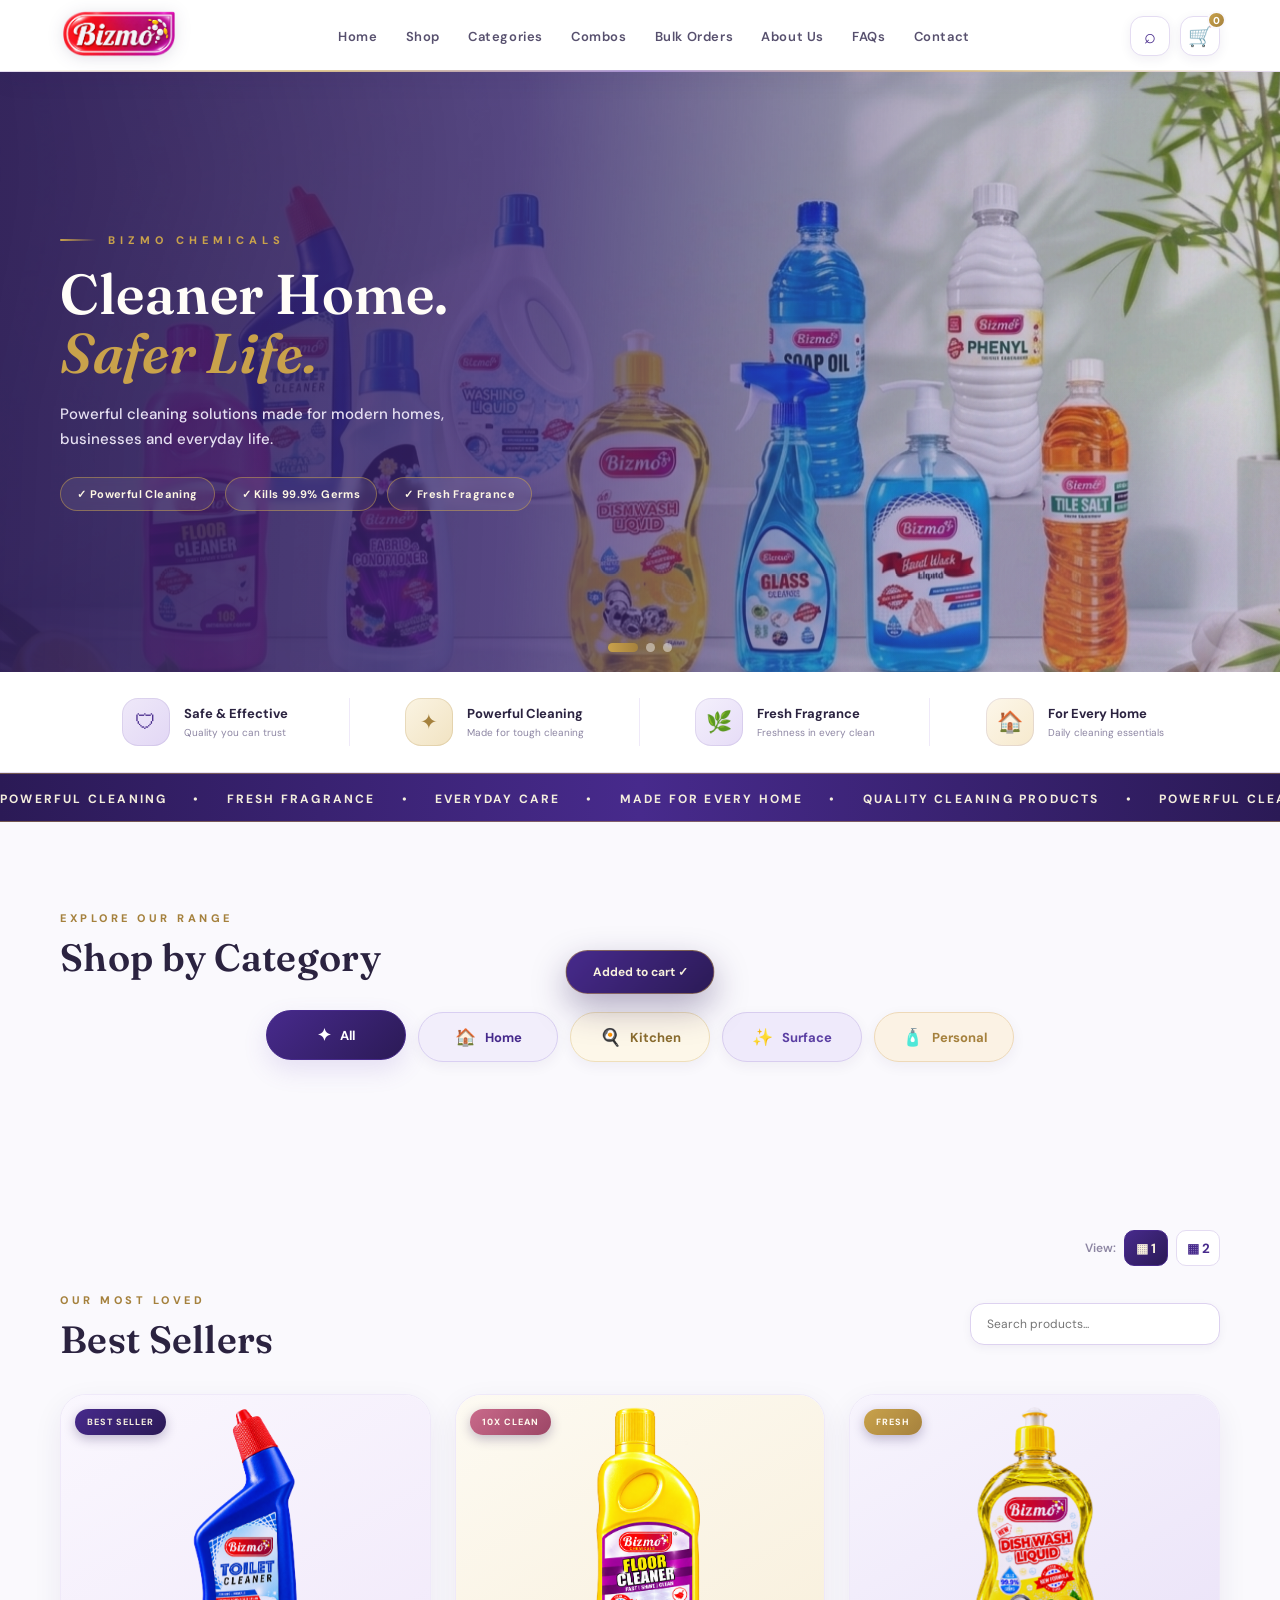
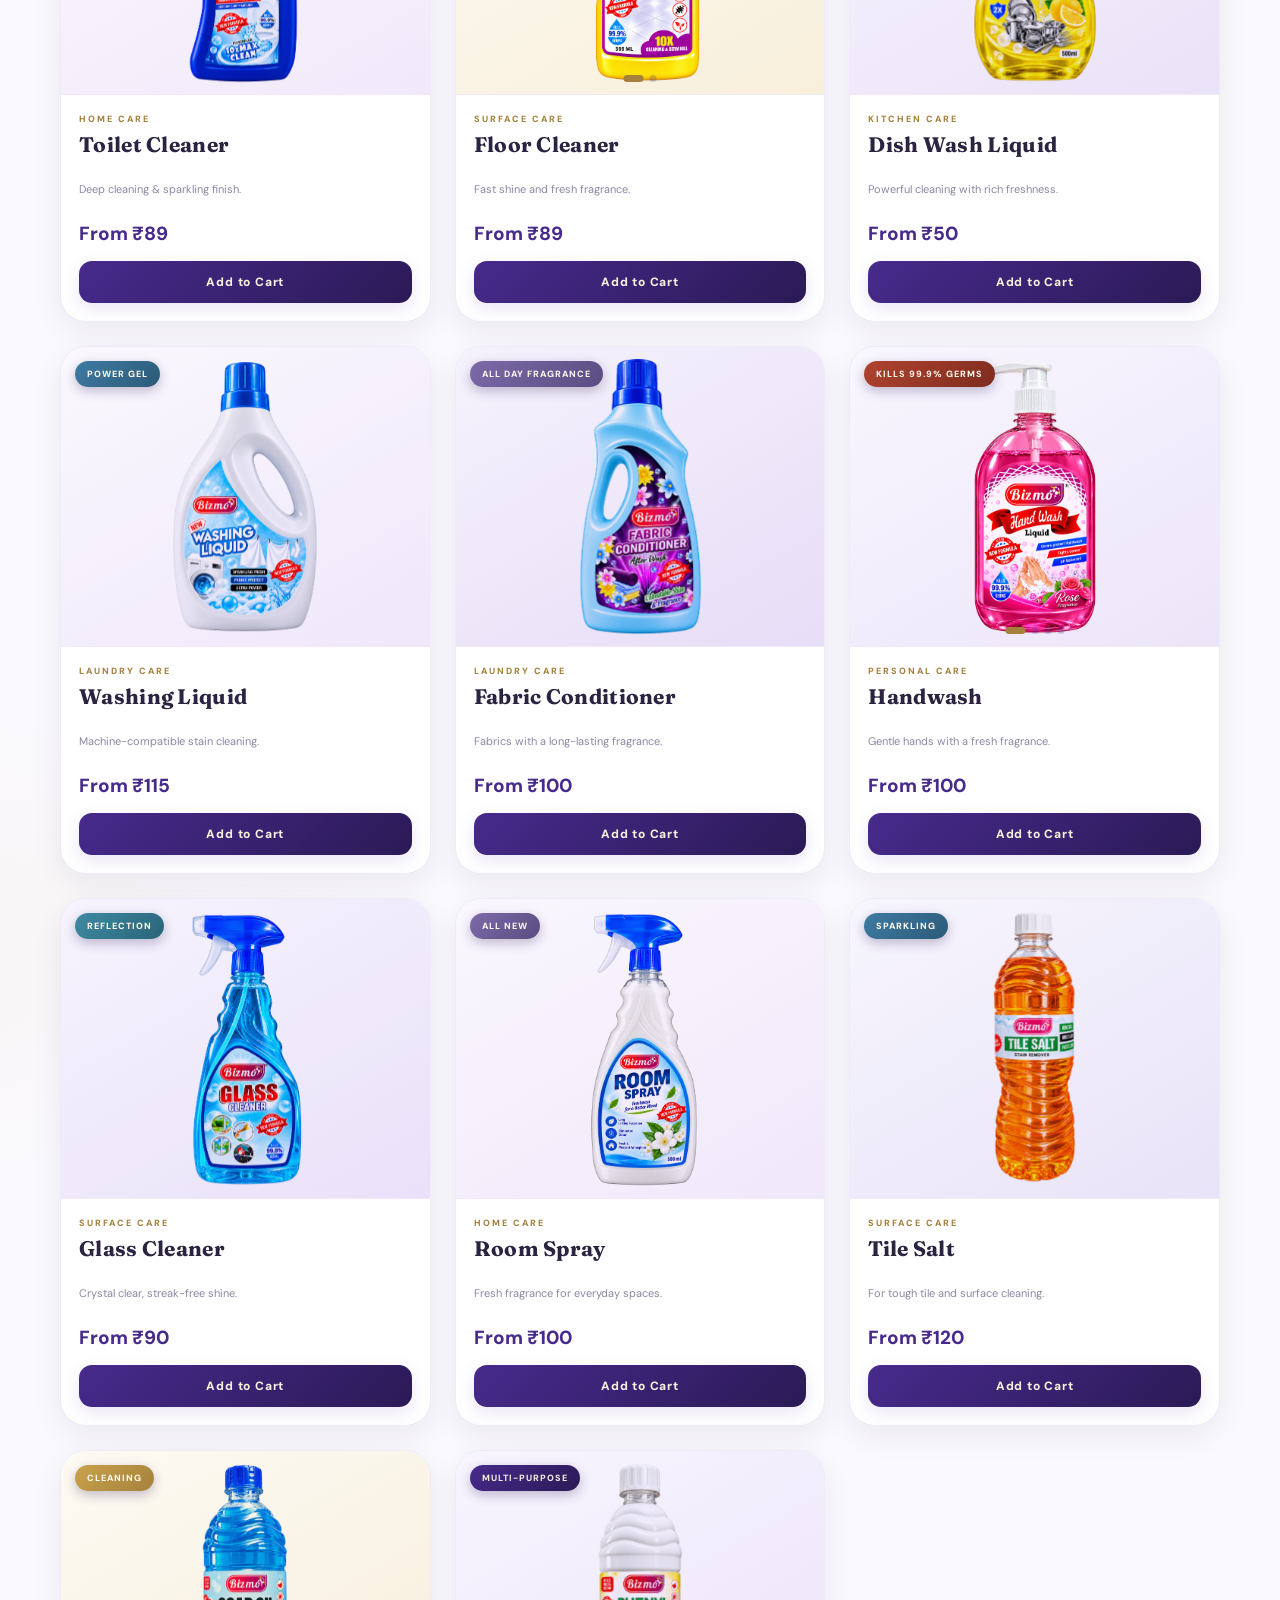
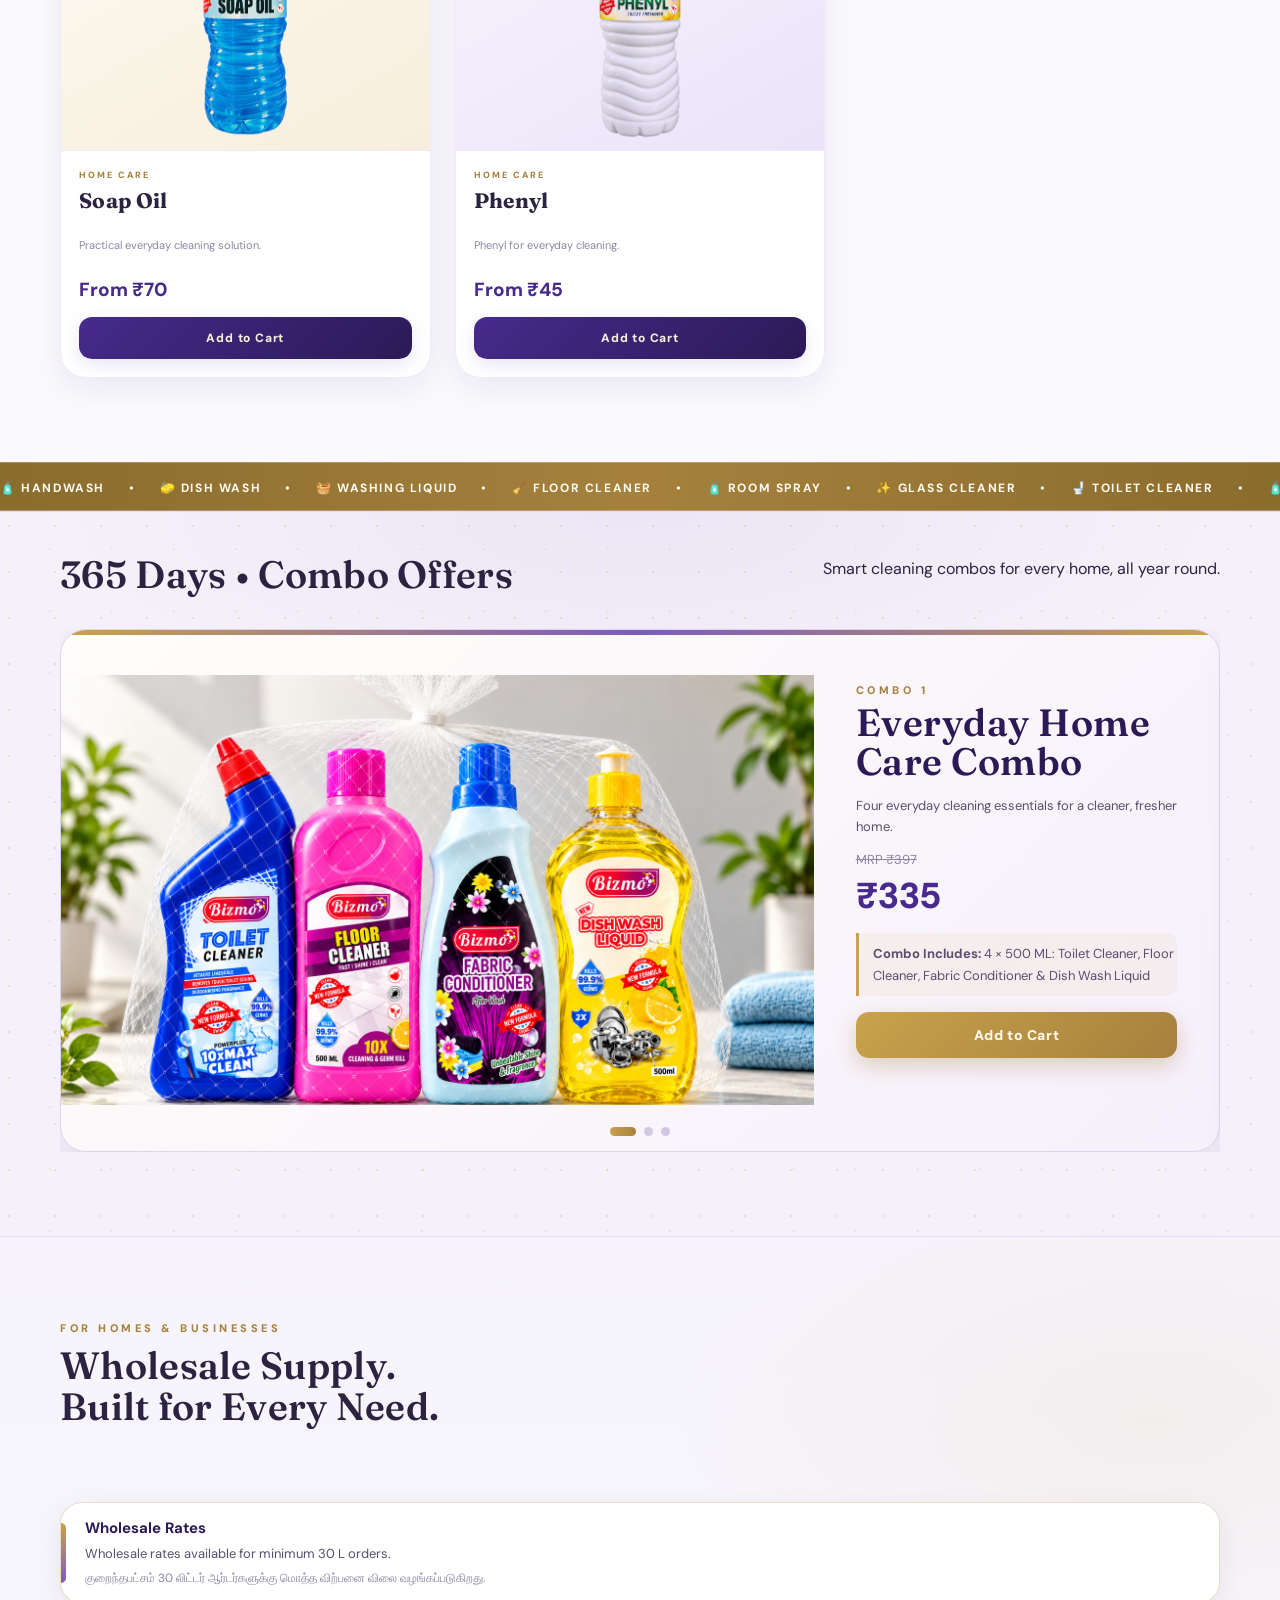
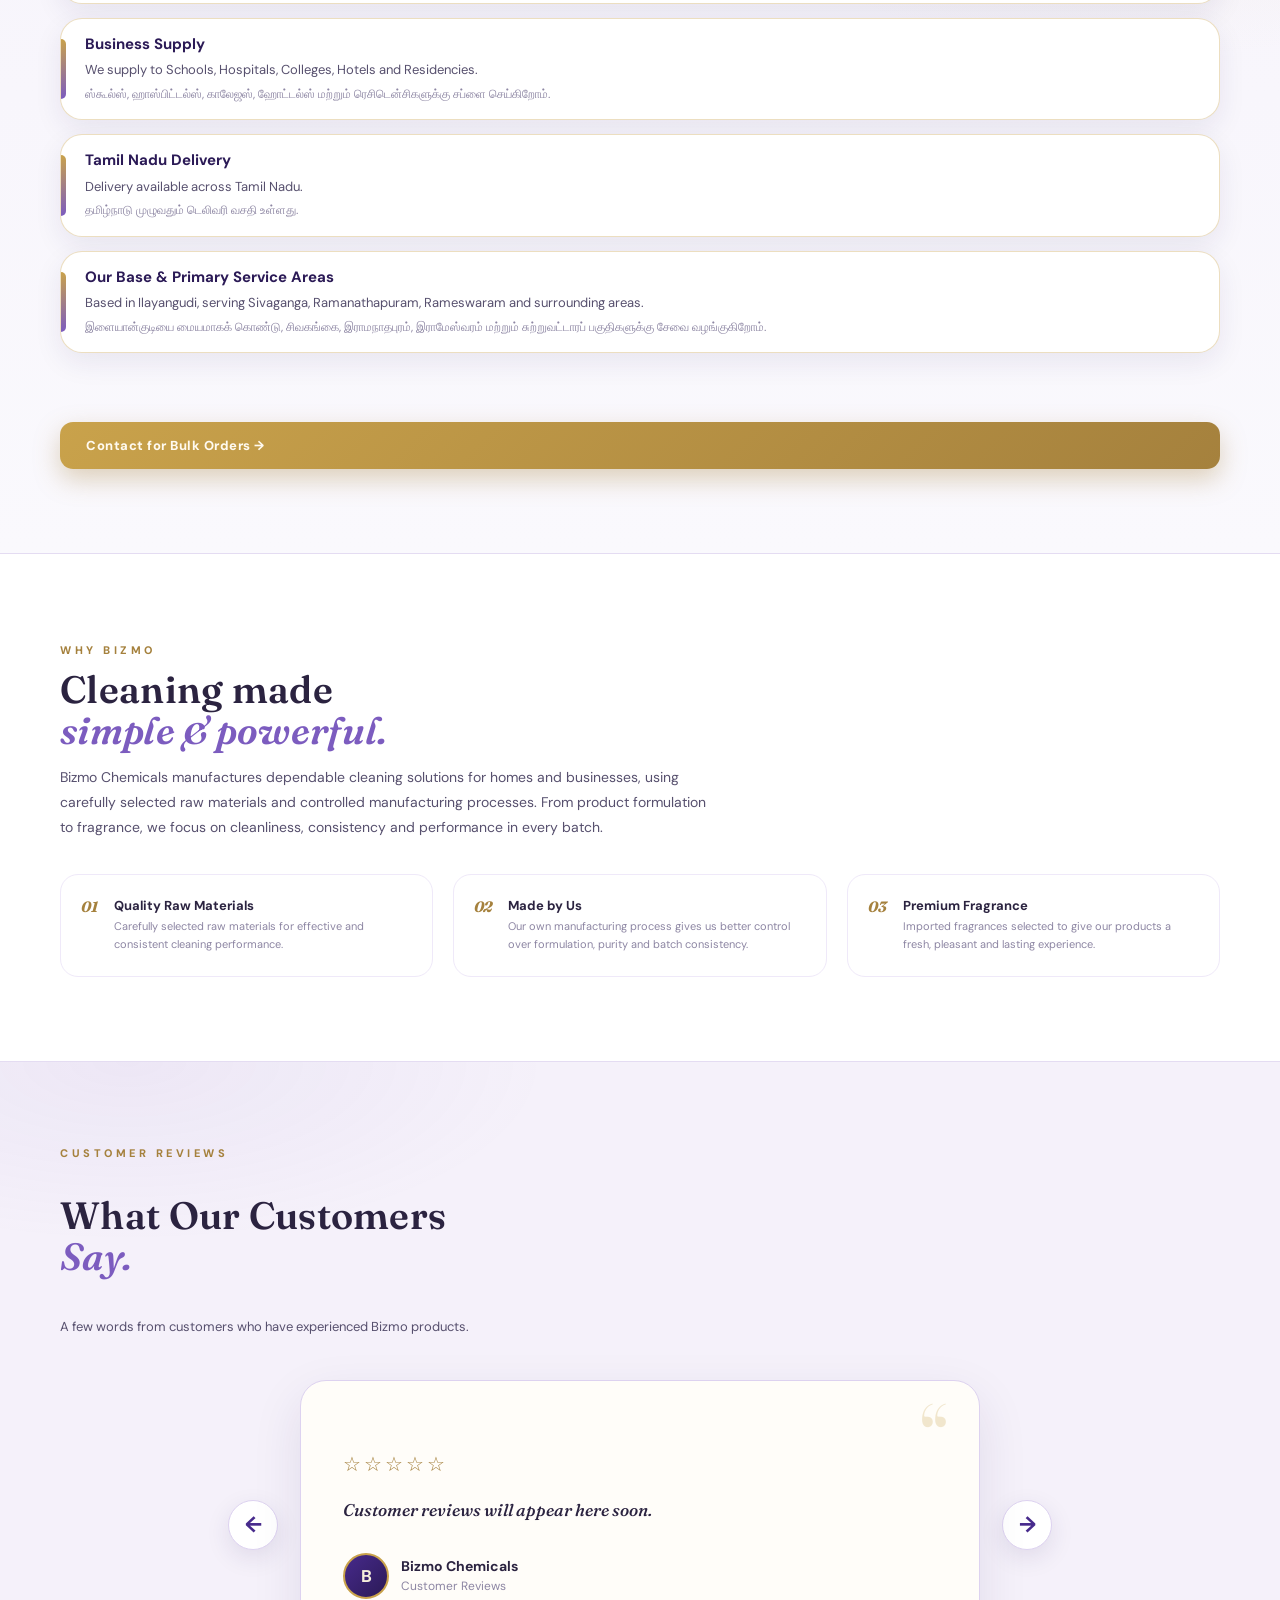
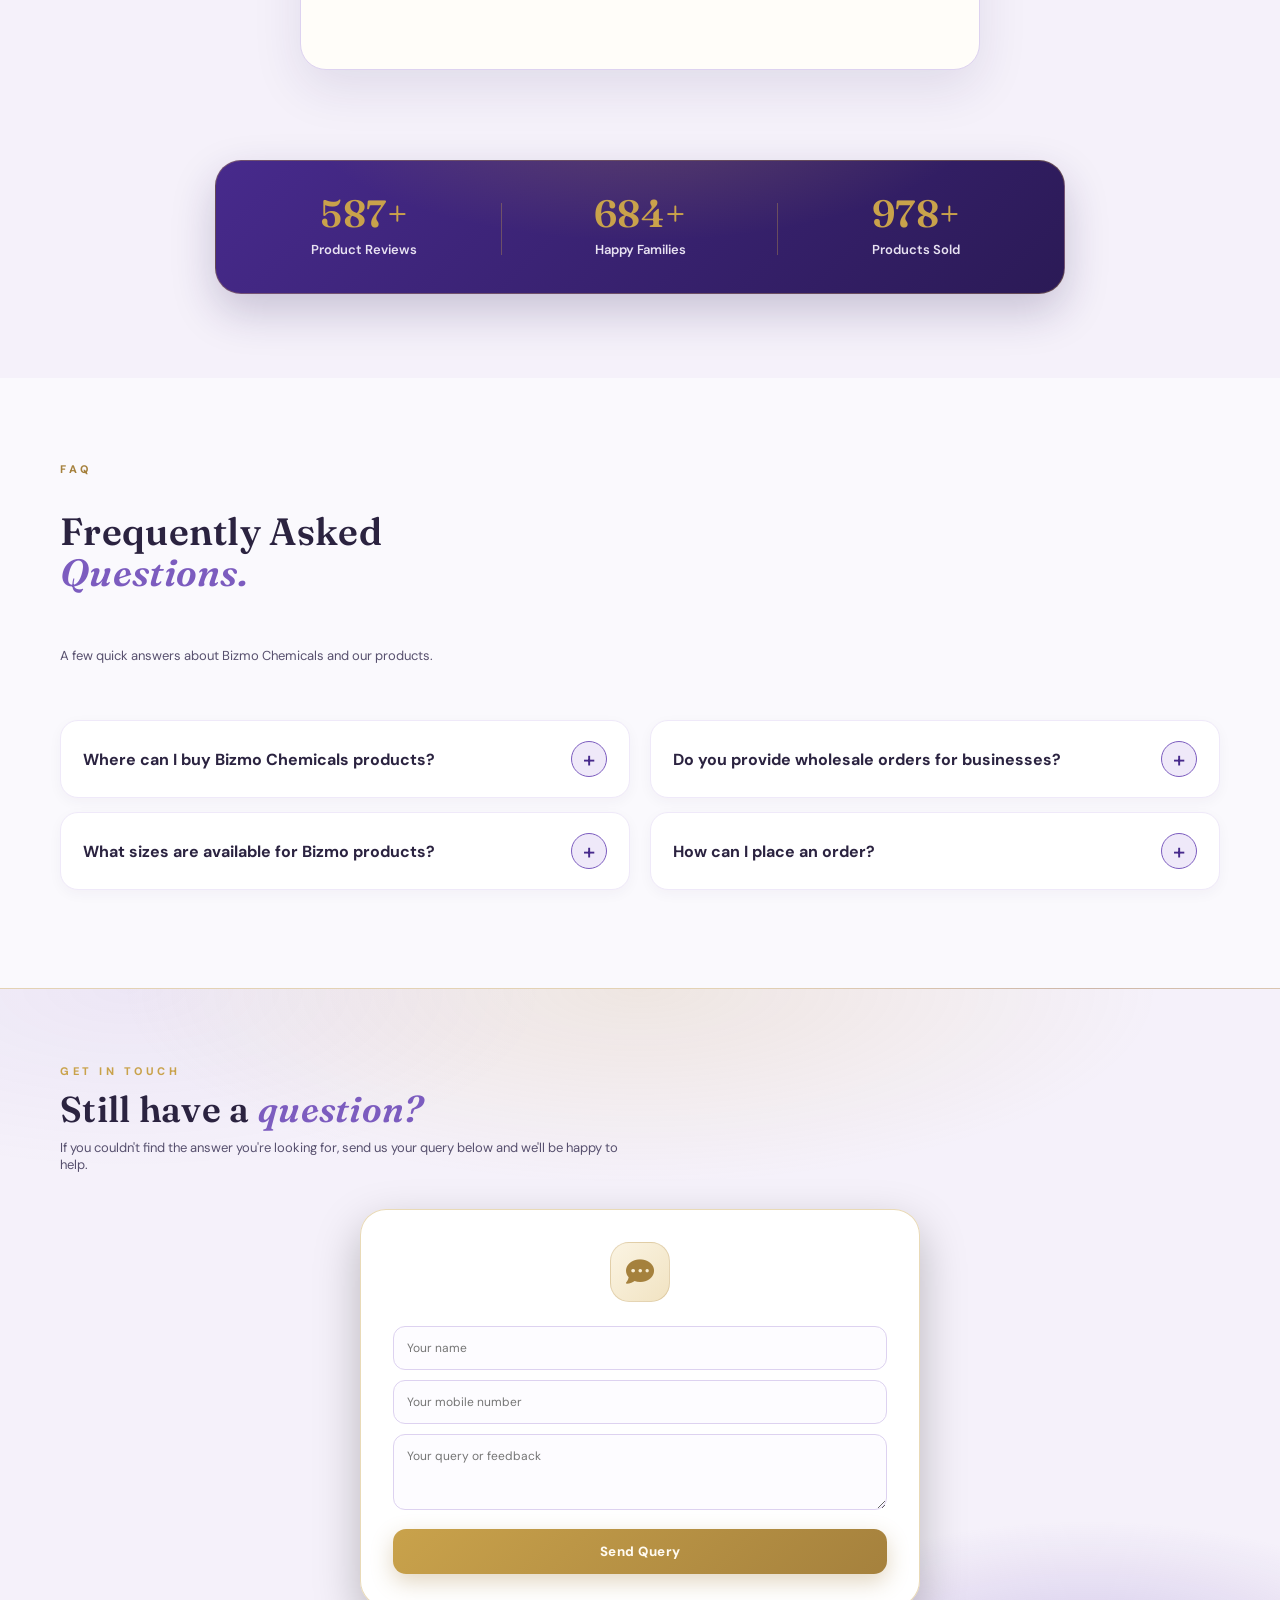
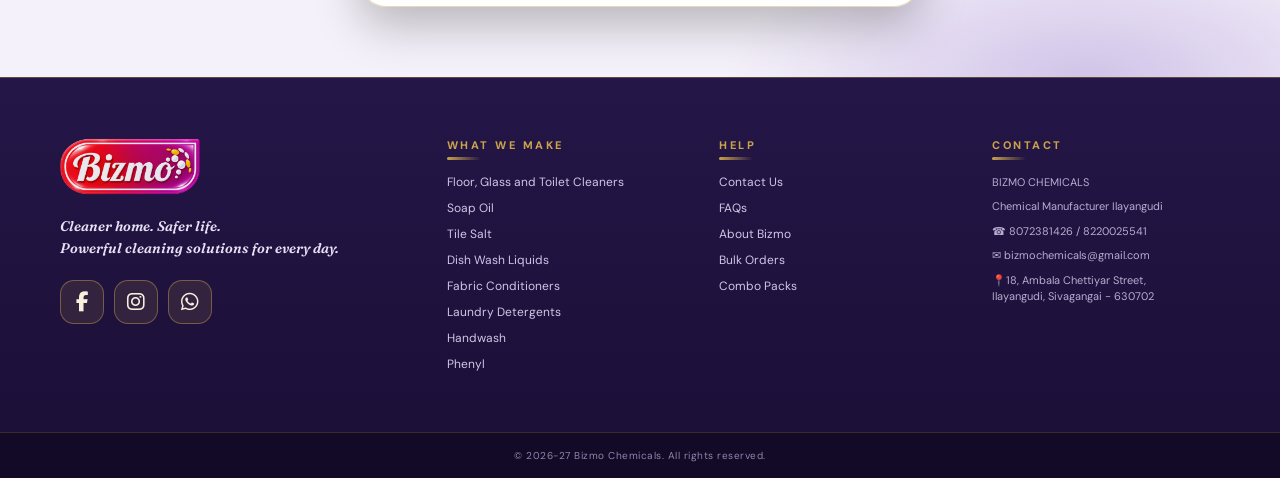
==== index.html @ 6de482f3 "Update index-layout.html" ====
<!DOCTYPE html>
<html lang="en">
  <head>
    <meta charset="UTF-8">
    <meta name="viewport" content="width=device-width, initial-scale=1.0, maximum-scale=1.0, user-scalable=no">
    <title>Bizmo Chemicals | Cleaner Home • Safer Life</title>
    <meta name="description" content="Bizmo Chemicals - powerful cleaning products for a cleaner home and safer life.">
    <link rel="preconnect" href="https://fonts.googleapis.com">
    <link rel="preconnect" href="https://fonts.gstatic.com" crossorigin>
    <link href="https://fonts.googleapis.com/css2?family=DM+Sans:wght@400;500;600;700;800&family=Fraunces:ital,opsz,wght@0,9..144,500;0,9..144,600;0,9..144,700;1,9..144,500;1,9..144,600&family=Noto+Sans+Tamil:wght@600;700;800&display=swap" rel="stylesheet">
    <link rel="stylesheet" href="https://cdnjs.cloudflare.com/ajax/libs/font-awesome/6.5.2/css/all.min.css">
    <link rel="stylesheet" href="style.css?v=10">
  </head>

  <body>

    <header class="header">
      <div class="container nav">

        <a class="logo-link" href="#home">
          <img src="assets/logo.png" alt="Bizmo Chemicals">
        </a>

        <nav id="navMenu">
          <a href="#home">Home</a>
          <a href="#shop">Shop</a>
          <a href="#categories">Categories</a>
          <a href="#combos">Combos</a>
          <a href="#bulk">Bulk Orders</a>
          <a href="#about">About Us</a>
          <a href="#faq">FAQs</a>
          <a href="#contact">Contact</a>
        </nav>

        <div class="nav-actions">
          <button type="button" title="Search" onclick="focusSearch()">⌕</button>

          <button type="button" title="Cart" onclick="openCart()">
            🛒 <b id="cartCount">0</b>
          </button>

          <button
            class="mobile-menu"
            type="button"
            onclick="toggleMenu()"
            aria-label="Open menu"
          >
            ☰
          </button>
        </div>

      </div>
    </header>

    <main id="home">

      <!-- HERO -->
      <section class="hero" id="heroBanner">

        <div class="hero-slides">

          <div class="hero-slide active">
            <img
              src="assets/hero.jpg"
              alt="Bizmo Chemicals Cleaning Products"
            >
          </div>

          <div class="hero-slide">
            <img
              src="assets/hero1.jpg"
              alt="Bizmo Chemicals Products"
            >
          </div>

          <div class="hero-slide">
            <img
              src="assets/hero2.jpg"
              alt="Bizmo Chemicals Cleaning Range"
            >
          </div>

        </div>

        <div class="hero-overlay"></div>

        <div class="container hero-content">

          <div class="hero-copy">

            <div class="eyebrow">BIZMO CHEMICALS</div>

            <h1>
              Cleaner Home. <br>
              <span>Safer Life.</span>
            </h1>

            <p>
              Powerful cleaning solutions made for modern homes,
              businesses and everyday life.
            </p>

            <div class="hero-points">
              <span>✓ Powerful Cleaning</span>
              <span>✓ Kills 99.9% Germs</span>
              <span>✓ Fresh Fragrance</span>
            </div>

          </div>

        </div>

        <div class="hero-dots">
          <button
            type="button"
            class="hero-dot active"
            onclick="goToHeroSlide(0)"
          ></button>

          <button
            type="button"
            class="hero-dot"
            onclick="goToHeroSlide(1)"
          ></button>

          <button
            type="button"
            class="hero-dot"
            onclick="goToHeroSlide(2)"
          ></button>
        </div>

      </section>

      <!-- TRUST STRIP -->
      <section class="trust-strip">

        <div class="container trust-grid">

          <div>
            <span class="trust-icon">🛡</span>
            <div>
              <strong>Safe & Effective</strong>
              <small>Quality you can trust</small>
            </div>
          </div>

          <div>
            <span class="trust-icon">✦</span>
            <div>
              <strong>Powerful Cleaning</strong>
              <small>Made for tough cleaning</small>
            </div>
          </div>

          <div>
            <span class="trust-icon">🌿</span>
            <div>
              <strong>Fresh Fragrance</strong>
              <small>Freshness in every clean</small>
            </div>
          </div>

          <div>
            <span class="trust-icon">🏠</span>
            <div>
              <strong>For Every Home</strong>
              <small>Daily cleaning essentials</small>
            </div>
          </div>

        </div>

      </section>

      <!-- RUNNING BANNER -->
      <div class="bizmo-running-banner">

        <div class="bizmo-running-track">

          <span>POWERFUL CLEANING</span>
          <span>•</span>
          <span>FRESH FRAGRANCE</span>
          <span>•</span>
          <span>EVERYDAY CARE</span>
          <span>•</span>
          <span>MADE FOR EVERY HOME</span>
          <span>•</span>
          <span>QUALITY CLEANING PRODUCTS</span>
          <span>•</span>

          <span>POWERFUL CLEANING</span>
          <span>•</span>
          <span>FRESH FRAGRANCE</span>
          <span>•</span>
          <span>EVERYDAY CARE</span>
          <span>•</span>
          <span>MADE FOR EVERY HOME</span>
          <span>•</span>
          <span>QUALITY CLEANING PRODUCTS</span>
          <span>•</span>

        </div>

      </div>

      <!-- CATEGORIES -->
      <section class="section categories" id="categories">

        <div class="container">

          <div class="section-head">

            <div>
              <span class="kicker">EXPLORE OUR RANGE</span>
              <h2>Shop by Category</h2>
            </div>

          </div>

          <div class="category-pills">

            <button
              type="button"
              class="category-pill all category-selected"
              data-category="all"
              onclick="showAllProducts()"
            >
              <span>✦</span>
              <strong>All</strong>
            </button>

            <button
              type="button"
              class="category-pill home"
              data-category="home"
              onclick="filterCategory('home')"
            >
              <span>🏠</span>
              <strong>Home</strong>
            </button>

            <button
              type="button"
              class="category-pill kitchen"
              data-category="kitchen"
              onclick="filterCategory('kitchen')"
            >
              <span>🍳</span>
              <strong>Kitchen</strong>
            </button>

            <button
              type="button"
              class="category-pill surface"
              data-category="surface"
              onclick="filterCategory('surface')"
            >
              <span>✨</span>
              <strong>Surface</strong>
            </button>

            <button
              type="button"
              class="category-pill personal"
              data-category="personal"
              onclick="filterCategory('personal')"
            >
              <span>🧴</span>
              <strong>Personal</strong>
            </button>

          </div>

        </div>

      </section>

      <!-- PRODUCTS -->
      <section class="section products" id="shop">

        <div class="view-switcher">

          <span>View:</span>

          <button
            type="button"
            onclick="setProductView(1)"
            id="viewOne"
            class="active"
          >
            ▦ 1
          </button>

          <button
            type="button"
            onclick="setProductView(2)"
            id="viewTwo"
          >
            ▦ 2
          </button>

        </div>

        <div class="container">

          <div class="section-head centered">

            <div>
              <span class="kicker">OUR MOST LOVED</span>
              <h2>Best Sellers</h2>
            </div>

            <div class="search-wrap">
              <input
                id="search"
                type="search"
                placeholder="Search products..."
                oninput="filterProducts()"
                aria-label="Search products"
              >
            </div>

          </div>

          <div class="product-grid" id="productGrid">
<!-- TOILET CLEANER -->
            <article
              class="product-card"
              data-name="Toilet Cleaner"
            >

              <div class="product-image">

                <span class="pill">BEST SELLER</span>

                <img
                  src="assets/toilet-cleaner.png"
                  alt="Bizmo Toilet Cleaner"
                >

              </div>

              <div class="product-info">

                <span class="category-label">Home Care</span>

                <h3>Toilet Cleaner</h3>

                <p class="product-description">
                  Deep cleaning & sparkling finish.
                </p>

                <div class="price-row">
                  <strong>From ₹89</strong>
                  
                </div>

                <button
                  onclick="openProductOptions('Toilet Cleaner')"
                >
                  Add to Cart
                </button>

              </div>

            </article>
                    <!-- FLOOR CLEANER -->
            <article
              class="product-card"
              data-name="Floor Cleaner"
            >

              <div class="product-image">

                <span class="pill pink">10X CLEAN</span>

                <div class="handwash-slider">

                  <div class="handwash-track">

                    <div class="handwash-slide">
                      <img
                        src="assets/floor-cleaner.png"
                        alt="Bizmo Lemon Floor Cleaner"
                      >
                    </div>

                    <div class="handwash-slide">
                      <img
                        src="assets/floor-cleaner1.png"
                        alt="Bizmo Rose Floor Cleaner"
                      >
                    </div>

                  </div>

                  <div class="handwash-dots">
                    <span class="handwash-dot active"></span>
                    <span class="handwash-dot"></span>
                  </div>

                </div>

              </div>

              <div class="product-info">

                <span class="category-label">Surface Care</span>

                <h3>Floor Cleaner</h3>

                <p class="product-description">
                  Fast shine and fresh fragrance.
                </p>

                <div class="price-row">
                  <strong>From ₹89</strong>
                  
                </div>

                <button
                  onclick="openProductOptions('Floor Cleaner')"
                >
                  Add to Cart
                </button>

              </div>

            </article>

            <!-- DISH WASH -->
            <article
              class="product-card"
              data-name="Dish Wash Liquid"
            >

              <div class="product-image">

                <span class="pill yellow">FRESH</span>

                <img
                  src="assets/dish-wash.png"
                  alt="Bizmo Dish Wash Liquid"
                >

              </div>

              <div class="product-info">

                <span class="category-label">Kitchen Care</span>

                <h3>Dish Wash Liquid</h3>

                <p class="product-description">
                  Powerful cleaning with rich freshness.
                </p>

                <div class="price-row">
                  <strong>From ₹50</strong>
                  
                </div>

                <button
                  onclick="openProductOptions('Dish Wash Liquid')"
                >
                  Add to Cart
                </button>

              </div>

            </article>
            
            

            <!-- WASHING LIQUID -->
            <article
              class="product-card"
              data-name="Washing Liquid"
            >

              <div class="product-image">

                <span class="pill blue">POWER GEL</span>

                <img
                  src="assets/washing-liquid.png"
                  alt="Bizmo Washing Liquid"
                >

              </div>

              <div class="product-info">

                <span class="category-label">Laundry Care</span>

                <h3>Washing Liquid</h3>

                <p class="product-description">
                  Machine-compatible stain cleaning.
                </p>

                <div class="price-row">
                  <strong>From ₹115</strong>
                  
                </div>

                <button
                  onclick="openProductOptions('Washing Liquid')"
                >
                  Add to Cart
                </button>

              </div>

            </article>

            <!-- FABRIC CONDITIONER -->
            <article
              class="product-card"
              data-name="Fabric Conditioner"
            >

              <div class="product-image">

                <span class="pill purple">ALL DAY FRAGRANCE</span>

                <img
                  src="assets/fabric-conditioner.png"
                  alt="Bizmo Fabric Conditioner"
                >

              </div>

              <div class="product-info">

                <span class="category-label">Laundry Care</span>

                <h3>Fabric Conditioner</h3>

                <p class="product-description">
                  Fabrics with a long-lasting fragrance.
                </p>

                <div class="price-row">
                  <strong>From ₹100</strong>
                  
                </div>

                <button
                  onclick="openProductOptions('Fabric Conditioner')"
                >
                  Add to Cart
                </button>

              </div>

            </article>
            <!-- HANDWASH -->
            <article class="product-card" data-name="Handwash">

              <div class="product-image">

                <span class="pill red">KILLS 99.9% GERMS</span>

                <div class="handwash-slider">

                  <div class="handwash-track">

                    <div class="handwash-slide">
                      <img
                        src="assets/Handwash1.png"
                        alt="Bizmo Green Handwash"
                      >
                    </div>

                    <div class="handwash-slide">
                      <img
                        src="assets/Handwash.png"
                        alt="Bizmo Pink Handwash"
                      >
                    </div>

                    <div class="handwash-slide">
                      <img
                        src="assets/Handwash2.png"
                        alt="Bizmo Red Handwash"
                      >
                    </div>

                    <div class="handwash-slide">
                      <img
                        src="assets/Handwash3.png"
                        alt="Bizmo Blue Handwash"
                      >
                    </div>

                  </div>

                  <div class="handwash-dots">
                    <span class="handwash-dot active"></span>
                    <span class="handwash-dot"></span>
                    <span class="handwash-dot"></span>
                    <span class="handwash-dot"></span>
                  </div>

                </div>

              </div>

              <div class="product-info">

                <span class="category-label">Personal Care</span>

                <h3>Handwash</h3>

                <p class="product-description">
                  Gentle hands with a fresh fragrance.
                </p>

                <div class="price-row">
                  <strong>From ₹100</strong>
                  
                </div>

                <button
                  type="button"
                  onclick="openProductOptions('Handwash')"
                >
                  Add to Cart
                </button>

              </div>

            </article>
                        <!-- GLASS CLEANER -->
            <article
              class="product-card"
              data-name="Glass Cleaner"
            >

              <div class="product-image">

                <span class="pill cyan">REFLECTION</span>

                <img
                  src="assets/glass-cleaner.png"
                  alt="Bizmo Glass Cleaner"
                >

              </div>

              <div class="product-info">

                <span class="category-label">Surface Care</span>

                <h3>Glass Cleaner</h3>

                <p class="product-description">
                  Crystal clear, streak-free shine.
                </p>

                <div class="price-row">
                  <strong>From ₹90</strong>
                  
                </div>

                <button
                  onclick="openProductOptions('Glass Cleaner')"
                >
                  Add to Cart
                </button>

              </div>

            </article>
            
    

<!-- ROOM SPRAY -->
            <article
              class="product-card"
              data-name="Room Spray"
            >

              <div class="product-image">

                <span class="pill purple">ALL NEW</span>

                <img
                  src="assets/room-spray.png"
                  alt="Bizmo Room Spray"
                  onerror="this.style.display='none'"
                >

                <span class="image-fallback">🌸</span>

              </div>

              <div class="product-info">

                <span class="category-label">Home Care</span>

                <h3>Room Spray</h3>

                <p class="product-description">
                  Fresh fragrance for everyday spaces.
                </p>

                <div class="price-row">
                  <strong>From ₹100</strong>
                  
                </div>

                <button
                  onclick="openProductOptions('Room Spray')"
                >
                  Add to Cart
                </button>

              </div>

            </article>

            <!-- TILE SALT -->
            <article
              class="product-card"
              data-name="Tile Salt"
            >

              <div class="product-image">

                <span class="pill blue">SPARKLING</span>

                <img
                  src="assets/tile-salt.png"
                  alt="Bizmo Tile Salt"
                  onerror="this.style.display='none'"
                >

                <span class="image-fallback">✨</span>

              </div>

              <div class="product-info">

                <span class="category-label">Surface Care</span>

                <h3>Tile Salt</h3>

                <p class="product-description">
                  For tough tile and surface cleaning.
                </p>

                <div class="price-row">
                  <strong>From ₹120</strong>
                  
                </div>

                <button
                  onclick="openProductOptions('Tile Salt')"
                >
                  Add to Cart
                </button>

              </div>

            </article>


            

            <!-- SOAP OIL -->
            <article
              class="product-card"
              data-name="Soap Oil"
            >

              <div class="product-image">

                <span class="pill yellow">CLEANING</span>

                <img
                  src="assets/soap-oil.png"
                  alt="Bizmo Soap Oil"
                  onerror="this.style.display='none'"
                >

                <span class="image-fallback">🧴</span>

              </div>

              <div class="product-info">

                <span class="category-label">Home Care</span>

                <h3>Soap Oil</h3>

                <p class="product-description">
                  Practical everyday cleaning solution.
                </p>

                <div class="price-row">
                  <strong>From ₹70</strong>
                  
                </div>

                <button
                  onclick="openProductOptions('Soap Oil')"
                >
                  Add to Cart
                </button>

              </div>

            </article>


            <!-- PHENYL -->
            <article
              class="product-card"
              data-name="Phenyl"
            >

              <div class="product-image">

                <span class="pill">MULTI-PURPOSE</span>

                <img
                  src="assets/phenyl.png"
                  alt="Bizmo Phenyl"
                  onerror="this.style.display='none'"
                >

                <span class="image-fallback">🧴</span>

              </div>

              <div class="product-info">

                <span class="category-label">Home Care</span>

                <h3>Phenyl</h3>

                <p class="product-description">
                  Phenyl for everyday cleaning.
                </p>

                <div class="price-row">
                  <strong>From ₹45</strong>
                 
                </div>

                <button
                  type="button"
                  onclick="openProductOptions('Phenyl')"
                >
                  Add to Cart
                </button>

              </div>

            </article>

            
          </div>

        </div>

      </section>
      
      <!-- PRODUCT BANNER -->
      <div class="bizmo-product-banner">

        <div class="bizmo-product-track">

          <span>🧴 HANDWASH</span>
          <span>•</span>
          <span>🧽 DISH WASH</span>
          <span>•</span>
          <span>🧺 WASHING LIQUID</span>
          <span>•</span>
          <span>🧹 FLOOR CLEANER</span>
          <span>•</span>
          <span>🧴 ROOM SPRAY</span>
          <span>•</span>
          <span>✨ GLASS CLEANER</span>
          <span>•</span>
          <span>🚽 TOILET CLEANER</span>
          <span>•</span>
          <span>🧴 TILE SALT</span>
          <span>•</span>
          <span>🧽 SOAP OIL</span>
          <span>•</span>
          <span>🧺 FABRIC CONDITIONER</span>
          <span>•</span>
          <span>🧴 PHENYL</span>
          <span>•</span>

          <span>🧴 HANDWASH</span>
          <span>•</span>
          <span>🧽 DISH WASH</span>
          <span>•</span>
          <span>🧺 WASHING LIQUID</span>
          <span>•</span>
          <span>🧹 FLOOR CLEANER</span>
          <span>•</span>
          <span>🧴 ROOM SPRAY</span>
          <span>•</span>
          <span>✨ GLASS CLEANER</span>
          <span>•</span>
          <span>🚽 TOILET CLEANER</span>
          <span>•</span>
          <span>🧴 TILE SALT</span>
          <span>•</span>
          <span>🧽 SOAP OIL</span>
          <span>•</span>
          <span>🧺 FABRIC CONDITIONER</span>
          <span>•</span>
          <span>🧴 PHENYL</span>
          <span>•</span>
        </div>

      </div>
<!-- COMBO -->
<section class="section combo" id="combos">

  <div class="container">

    <div class="section-head">
      <span class="kicker">SWIPE FOR MORE</span>

      <h2>365 Days • Combo Offers</h2>

      <p>
        Smart cleaning combos for every home, all year round.
      </p>
    </div>
<div class="combo-slider-wrap">

  <div class="combo-slider">

<!-- COMBO 1 -->
<div class="combo-card">

  <img
    src="assets/combo-pack.jpg"
    alt="Bizmo Everyday Home Care Combo"
  >

  <div class="combo-copy">

    <span class="kicker">COMBO 1</span>

    <h2>Everyday Home Care Combo</h2>

    <p>
      Four everyday cleaning essentials for a cleaner, fresher home.
    </p>

    <div class="combo-price">
      <del>MRP ₹397</del>
      <strong>₹335</strong>
    </div>

    <p class="included">
      <b>Combo Includes:</b>
      4 × 500 ML: Toilet Cleaner, Floor Cleaner,
      Fabric Conditioner &amp; Dish Wash Liquid
    </p>

    <button
      class="combo-add-btn"
      type="button"
      data-combo="Combo 1"
    >
      Add to Cart
    </button>

  </div>

</div>


    <!-- COMBO 2 -->
    <div class="combo-card">

      <img
        src="assets/combo-pack1.jpg"
        alt="Bizmo Combo 2"
      >

      <div class="combo-copy">

        <span class="kicker">COMBO 2</span>

        <h2>Clean & Fresh Household Combo</h2>

        <p>
          A specially selected combination for your cleaning needs.
        </p>

        <div class="combo-price">
          <del>MRP ₹657</del>
          <strong>₹485</strong>
        </div>

        <p class="included">
          <b>Combo Includes:</b>
          3 x 1 L: Washing Liquid, Fabric Conditioner, Toilet Cleaner; 1 x 500 ML: Handwash
        </p>

        <button
          class="combo-add-btn"
          type="button"
          data-combo="Combo 2"
        >
          Add to Cart
        </button>

      </div>

    </div>


    <!-- COMBO 3 -->
    <div class="combo-card">

      <img
        src="assets/combo-pack2.jpg"
        alt="Bizmo Combo 3"
      >

      <div class="combo-copy">

        <span class="kicker">COMBO 3</span>

        <h2>Ultimate Home Essentials Combo</h2>

        <p>
          A convenient combo designed for everyday home care.
        </p>

        <div class="combo-price">
          <del>MRP ₹782</del>
          <strong>₹595</strong>
        </div>

        <p class="included">
          <b>Combo Includes:</b>
           6 x 500 ML: Toilet, Floor, Glass Cleaners, Dish Wash Liquid, Fabric Conditioner, Handwash; 1 x 1L: Washing Liquid 
        </p>

        <button
          class="combo-add-btn"
          type="button"
          data-combo="Combo 3"
        >
          Add to Cart
        </button>

      </div>

    </div>

  </div>

  <!-- FIXED COMBO DOTS -->
  <div class="combo-dots">

    <button
      class="combo-dot active"
      type="button"
      aria-label="Go to Combo 1">
    </button>

    <button
      class="combo-dot"
      type="button"
      aria-label="Go to Combo 2">
    </button>

    <button
      class="combo-dot"
      type="button"
      aria-label="Go to Combo 3">
    </button>

  </div>

</div>

  </div>

</section>


      <!-- BULK ORDERS -->
<section class="section split-feature" id="bulk">

  <div class="container split-grid">

    <!-- LEFT CONTENT -->
    <div class="split-copy">

      <span class="kicker">FOR HOMES &amp; BUSINESSES</span>

      <h2>
        Wholesale Supply. <br>
        Built for Every Need.
      </h2>
<!-- RIGHT IMAGE -->
    

     

    </div>
      <div class="bulk-info">

        <!-- WHOLESALE RATES -->
        <div class="bulk-point">

          <strong>Wholesale Rates</strong>

          <p>
            Wholesale rates available for minimum 30 L orders.
          </p>

          <small>
            குறைந்தபட்சம் 30 லிட்டர் ஆர்டர்களுக்கு
            மொத்த விற்பனை விலை வழங்கப்படுகிறது.
          </small>

        </div>

        <!-- BUSINESS SUPPLY -->
        <div class="bulk-point">

          <strong>Business Supply</strong>

          <p>
            We supply to Schools, Hospitals, Colleges, Hotels and Residencies.
          </p>

          <small>
            ஸ்கூல்ஸ், ஹாஸ்பிட்டல்ஸ், காலேஜஸ், ஹோட்டல்ஸ்
            மற்றும் ரெசிடென்சிகளுக்கு சப்ளை செய்கிறோம்.
          </small>

        </div>

        <!-- TAMIL NADU DELIVERY -->
        <div class="bulk-point">

          <strong>Tamil Nadu Delivery</strong>

          <p>
            Delivery available across Tamil Nadu.
          </p>

          <small>
            தமிழ்நாடு முழுவதும் டெலிவரி வசதி உள்ளது.
          </small>

        </div>

        <!-- PRIMARY SERVICE AREAS -->
        <div class="bulk-point">

          <strong>Our Base &amp; Primary Service Areas</strong>

          <p>
            Based in Ilayangudi, serving Sivaganga, Ramanathapuram,
            Rameswaram and surrounding areas.
          </p>

          <small>
            இளையான்குடியை மையமாகக் கொண்டு, சிவகங்கை,
            இராமநாதபுரம், இராமேஸ்வரம் மற்றும் சுற்றுவட்டாரப்
            பகுதிகளுக்கு சேவை வழங்குகிறோம்.
          </small>

        </div>

      </div>

    <a
  class="primary-btn"
  href="whatsapp://send?phone=918220025541&text=Hello%20Bizmo%20Chemicals%21%20I%20am%20interested%20in%20BULK%20%2F%20WHOLESALE%20orders.%20Please%20share%20wholesale%20rates%20and%20details."

>
  Contact for Bulk Orders →
</a>


    </div>


    

  </div>

</section>

      

      <!-- ABOUT -->
<section class="section about" id="about">

  <div class="container about-grid">

    <div class="about-copy">

      <span class="kicker">WHY BIZMO</span>

      <h2>
        Cleaning made <br>
        <span>simple &amp; powerful.</span>
      </h2>

      <p>
        Bizmo Chemicals manufactures dependable cleaning solutions
        for homes and businesses, using carefully selected raw
        materials and controlled manufacturing processes. From
        product formulation to fragrance, we focus on cleanliness,
        consistency and performance in every batch.
      </p>

      <div class="about-points">

        <div>
          <b>01</b>

          <span>
            <strong>Quality Raw Materials</strong>
            <small>
              Carefully selected raw materials for effective and
              consistent cleaning performance.
            </small>
          </span>
        </div>

        <div>
          <b>02</b>

          <span>
            <strong>Made by Us</strong>
            <small>
              Our own manufacturing process gives us better control
              over formulation, purity and batch consistency.
            </small>
          </span>
        </div>

        <div>
          <b>03</b>

          <span>
            <strong>Premium Fragrance</strong>
            <small>
              Imported fragrances selected to give our products
              a fresh, pleasant and lasting experience.
            </small>
          </span>
        </div>

      </div>

    </div>

    <div class="about-art">
      <img src="assets/logo.png" alt="Bizmo logo">
    </div>

  </div>

</section>
      <!-- CUSTOMER REVIEWS -->
<section class="section reviews-section" id="reviews">

  <div class="container">

    <div class="section-head reviews-head">
      <span class="kicker">CUSTOMER REVIEWS</span>

      <h2>
        What Our Customers <br>
        <span>Say.</span>
      </h2>

      <p>
        A few words from customers who have experienced Bizmo products.
      </p>
    </div>

    <div class="reviews-slider-wrap">

      <button
        class="review-arrow review-prev"
        type="button"
        aria-label="Previous review">
        ←
      </button>

      <div class="reviews-slider" id="reviewsSlider">

        <!-- REVIEW 1 -->
        <article class="review-card active">
          <div class="review-stars">★★★★★</div>

          <p class="review-text">
            Very good product quality. The floor cleaner has a
            pleasant fragrance and works well for everyday cleaning.
          </p>

          <div class="review-author">
            <div class="review-avatar">C</div>

            <div>
              <strong>Customer 1</strong>
              <small>Floor Cleaner</small>
            </div>
          </div>
        </article>

        <!-- REVIEW 2 -->
        <article class="review-card">
          <div class="review-stars">★★★★★</div>

          <p class="review-text">
            Good quality products and the pricing is reasonable.
            Happy with the purchase.
          </p>

          <div class="review-author">
            <div class="review-avatar">C</div>

            <div>
              <strong>Customer 2</strong>
              <small>Bizmo Products</small>
            </div>
          </div>
        </article>

        <!-- REVIEW 3 -->
        <article class="review-card">
          <div class="review-stars">★★★★★</div>

          <p class="review-text">
            The handwash has a nice fragrance and feels good to use.
            Good option for regular household use.
          </p>

          <div class="review-author">
            <div class="review-avatar">C</div>

            <div>
              <strong>Customer 3</strong>
              <small>Handwash</small>
            </div>
          </div>
        </article>

        <!-- REVIEW 4 -->
        <article class="review-card">
          <div class="review-stars">★★★★★</div>

          <p class="review-text">
            We regularly use cleaning products at home and found
            Bizmo products convenient and effective.
          </p>

          <div class="review-author">
            <div class="review-avatar">C</div>

            <div>
              <strong>Customer 4</strong>
              <small>Home Cleaning</small>
            </div>
          </div>
        </article>

        <!-- REVIEW 5 -->
        <article class="review-card">
          <div class="review-stars">★★★★★</div>

          <p class="review-text">
            Good products for everyday cleaning needs. The larger
            packs are also useful for regular usage.
          </p>

          <div class="review-author">
            <div class="review-avatar">C</div>

            <div>
              <strong>Customer 5</strong>
              <small>Cleaning Products</small>
            </div>
          </div>
        </article>

      </div>

      <button
        class="review-arrow review-next"
        type="button"
        aria-label="Next review">
        →
      </button>

    </div>

    <div class="review-dots" id="reviewDots">
      <button class="review-dot active" type="button" aria-label="Review 1"></button>
      <button class="review-dot" type="button" aria-label="Review 2"></button>
      <button class="review-dot" type="button" aria-label="Review 3"></button>
      <button class="review-dot" type="button" aria-label="Review 4"></button>
      <button class="review-dot" type="button" aria-label="Review 5"></button>
    </div>

<!-- REVIEW STATS -->
<div class="review-stats" id="reviewStats">

  <div class="review-stat">
    <strong
  class="review-count"
  data-metric="product reviews"
  data-target="600">
  0+
</strong>
    <span>Product Reviews</span>
  </div>

  <div class="review-stat">
<strong
  class="review-count"
  data-metric="happy families"
  data-target="700">
  0+
</strong>
    <span>Happy Families</span>
  </div>

  <div class="review-stat">
    <strong
  class="review-count"
  data-metric="products sold"
  data-target="1000">
  0+
    </strong>
    <span>Products Sold</span>
  </div>

</div>
  </div>

</section>
<!-- FAQ -->
<section class="section faq-section" id="faq">

  <div class="container">

    <div class="section-head faq-head">

      <span class="kicker">FAQ</span>

      <h2>
        Frequently Asked <br>
        <span>Questions.</span>
      </h2>

      <p>
        A few quick answers about Bizmo Chemicals and our products.
      </p>

    </div>


    <div class="faq-list">

      <!-- FAQ 1 -->
      <div class="faq-item">

        <button
          class="faq-question"
          type="button">

          <span>
            Where can I buy Bizmo Chemicals products?
          </span>

          <b class="faq-icon">+</b>

        </button>

        <div class="faq-answer">

          <p>
            Bizmo Chemicals products are available for homes,
            businesses and regular cleaning needs. You can contact
            us directly for product availability and orders.
          </p>

        </div>

      </div>


      <!-- FAQ 2 -->
      <div class="faq-item">

        <button
          class="faq-question"
          type="button">

          <span>
            Do you provide wholesale orders for businesses?
          </span>

          <b class="faq-icon">+</b>

        </button>

        <div class="faq-answer">

          <p>
            Yes. We provide wholesale supply for schools,
            hospitals, colleges, hotels, businesses and other
            regular-use requirements. Contact us for wholesale orders.
          </p>
          

        </div>

      </div>


      <!-- FAQ 3 -->
      <div class="faq-item">

        <button
          class="faq-question"
          type="button">

          <span>
            What sizes are available for Bizmo products?
          </span>

          <b class="faq-icon">+</b>

        </button>

        <div class="faq-answer">

          <p>
            Product sizes vary depending on the product. We offer
            convenient packs for everyday home use as well as larger
            packs suitable for businesses and bulk requirements.
          </p>

        </div>

      </div>


      <!-- FAQ 4 -->
      <div class="faq-item">

        <button
          class="faq-question"
          type="button">

          <span>
            How can I place an order?
          </span>

          <b class="faq-icon">+</b>

        </button>

        <div class="faq-answer">

          <p>
            Select the product you need, choose the available size
            and flavour where applicable, add it to your cart and
            proceed to checkout. You can also contact us directly
            for wholesale enquiries.
          </p>

        </div>

      </div>

    </div>

  </div>

</section>
      <!-- NEWSLETTER -->
      <section class="newsletter">

        <div class="container">

          <div class="newsletter-heading">

            <span class="kicker">GET IN TOUCH</span>

            <h2>
              Still have a
              <span>question?</span>
            </h2>

            <p>
              If you couldn't find the answer you're looking for,
              send us your query below and we'll be happy to help.
            </p>

          </div>

          <div class="newsletter-cards">

            <div class="newsletter-card query-card">

              <div class="newsletter-icon">
                <i class="fa-solid fa-comment-dots"></i>
              </div>

              <input
                id="queryName"
                type="text"
                placeholder="Your name"
              >

              <input
                id="queryMobile"
                type="tel"
                maxlength="10"
                placeholder="Your mobile number"
              >

              <textarea
                id="queryMessage"
                rows="3"
                placeholder="Your query or feedback"
              ></textarea>

              <button onclick="sendQuery()">
                Send Query
              </button>

            </div>

          </div>

        </div>

      </section>

    </main>

    <!-- FOOTER -->
    <footer id="contact">

      <div class="container footer-grid">

        <div class="footer-brand">

          <img
            src="assets/logo.png"
            alt="Bizmo Chemicals"
          >

          <p>
            Cleaner home. Safer life. <br>
            Powerful cleaning solutions for every day.
          </p>

          <div class="socials">

            <a
              href="https://www.facebook.com/share/19bcpS8ing/"
              target="_blank"
              rel="noopener"
              aria-label="Facebook"
            >
              <i class="fa-brands fa-facebook-f"></i>
            </a>

            <a
              href="https://www.instagram.com/bizmo_chemicals?stkn=YjBxNjAya2l3MmR2"
              target="_blank"
              rel="noopener"
              aria-label="Instagram"
            >
              <i class="fa-brands fa-instagram"></i>
            </a>
<a
  href="https://whatsapp.com/channel/0029Vb94aNs9MF92dKfPwe44"
  target="_blank"
  rel="noopener"
  aria-label="WhatsApp Channel"
>
  <i class="fa-brands fa-whatsapp"></i>
</a>

          </div>
          

        </div>

        <div>

          <h4>WHAT WE MAKE</h4>

          <span class="footer-product">
            Floor, Glass and Toilet Cleaners
          </span>

          <span class="footer-product">
            Soap Oil
          </span>

          <span class="footer-product">
            Tile Salt
          </span>

          <span class="footer-product">
            Dish Wash Liquids
          </span>

          <span class="footer-product">
            Fabric Conditioners
          </span>

          <span class="footer-product">
            Laundry Detergents
          </span>

          <span class="footer-product">
            Handwash
          </span>

          <span class="footer-product">
            Phenyl
          </span>

        </div>

        <div>

          <h4>HELP</h4>

          <a
            href="#contact"
            onclick="highlightContact(event)"
          >
            Contact Us
          </a>
<a href="#faq">FAQs</a>
          <a href="#about">
            About Bizmo
          </a>

          <a href="#bulk">
            Bulk Orders
          </a>

          <a href="#combos">
            Combo Packs
          </a>

        </div>

  <div>

  <h4>CONTACT</h4>

  <p>BIZMO CHEMICALS</p>

  <p>
    Chemical Manufacturer Ilayangudi
  </p>

  <p>
    ☎ 8072381426 / 8220025541
  </p>

  <p>
    ✉ bizmochemicals@gmail.com
  </p>

  <p>
    📍18, Ambala Chettiyar Street,<br>
    Ilayangudi, Sivagangai - 630702
  </p>

  </div>

      </div>

      <div class="footer-bottom">

        <div class="container">
          © 2026-27 Bizmo Chemicals. All rights reserved.
        </div>

      </div>

    </footer>

    <!-- PRODUCT MODAL -->
    <div class="product-modal" id="productModal">

      <div class="product-modal-box">

        <button
          type="button"
          class="modal-close"
          onclick="closeProductOptions()"
          aria-label="Close"
        >
          ×
        </button>

        <h2 id="modalProductName">
          Product Name
        </h2>

        <p
          class="modal-label"
          id="flavourLabel"
          style="display:none"
        >
          Select Flavour
        </p>

        <div
          class="size-options flavour-options"
          id="flavourOptions"
          style="display:none"
        ></div>

        <p class="modal-label">
          Select Size
        </p>

        <div
          class="size-options"
          id="sizeOptions"
        ></div>

        <p class="modal-label">
          Quantity
        </p>

        <div class="quantity-selector">

          <button onclick="changeModalQty(-1)">
            −
          </button>

          <span id="modalQty">
            1
          </span>

          <button onclick="changeModalQty(1)">
            +
          </button>

        </div>

        <div class="modal-price">

          <span>Total</span>

          <strong id="modalPrice">
            ₹0
          </strong>

        </div>

        <button
          class="modal-add-btn"
          onclick="confirmAddToCart()"
        >
          Add to Cart
        </button>

      </div>

    </div>

    <!-- CART -->
    <div
      class="cart-drawer"
      id="cartDrawer"
    >

      <div class="drawer">

        <div class="drawer-head">

          <h2>Your Cart</h2>

          <button
            onclick="closeCart()"
            aria-label="Close cart"
          >
            ×
          </button>

        </div>

        <div
          id="cartItems"
          class="cart-items"
        >
          <p>Your cart is empty.</p>
        </div>

        <div class="cart-total">

          <span>Total</span>

          <strong id="cartTotal">
            ₹0
          </strong>

        </div>

        <button
          class="checkout"
          onclick="checkout()"
        >
          Proceed to Checkout
        </button>

      </div>

    </div>

    <!-- CHECKOUT -->
    <div
      class="checkout-modal"
      id="checkoutModal"
    >

      <div class="checkout-box">

        <button
          class="checkout-close"
          onclick="closeCheckout()"
          aria-label="Close checkout"
        >
          ×
        </button>

        <div class="checkout-header">

          <span class="kicker">
            BIZMO CHEMICALS
          </span>

          <h2>Checkout</h2>

          <p>
            Enter your details to place your Bizmo order.
          </p>

        </div>

        <div class="checkout-section">

          <h3>Customer Details</h3>

          <label class="checkout-label">
            Full Name
          </label>

          <input
            id="checkoutName"
            class="checkout-input"
            type="text"
            maxlength="60"
            placeholder="Enter your full name"
          >

          <label class="checkout-label">
            Mobile Number
          </label>

          <input
            id="checkoutMobile"
            class="checkout-input"
            type="tel"
            maxlength="10"
            placeholder="Enter 10-digit mobile number"
          >

        </div>

        <div class="checkout-section">

          <h3>Delivery Address</h3>

          <label class="checkout-label">
            Address
          </label>

          <textarea
            id="checkoutAddress"
            class="checkout-input"
            rows="3"
            maxlength="300"
            placeholder="House / Door No, Street, Area"
          ></textarea>

          <div class="checkout-two-column">

            <div>

              <label class="checkout-label">
                City
              </label>

              <input
                id="checkoutCity"
                class="checkout-input"
                type="text"
                maxlength="50"
                placeholder="City"
              >

            </div>

            <div>

              <label class="checkout-label">
                Pincode
              </label>

              <input
                id="checkoutPincode"
                class="checkout-input"
                type="tel"
                maxlength="6"
                placeholder="Pincode"
              >

            </div>

          </div>

        </div>

        <div class="checkout-section">

          <h3>Order Summary</h3>

          <div
            class="checkout-items"
            id="checkoutItems"
          ></div>

          <div class="checkout-total">

            <span>Total</span>

            <strong id="checkoutTotal">
              ₹0
            </strong>

          </div>

        </div>

        <div class="checkout-section">

  <h3>Payment Method</h3>

  <div class="payment-options">

    <!-- CASH ON DELIVERY -->
    <label class="payment-option" id="codOption">

      <input
        type="radio"
        name="paymentMethod"
        value="Cash on Delivery"
        id="codPayment"
        checked
      >

      <span>

        <strong>
          Cash on Delivery
        </strong>

        <small>
          Pay when your order is delivered.
        </small>

      </span>

    </label>

    <!-- ONLINE PAYMENT -->
    <label class="payment-option" id="onlineOption">

      <input
        type="radio"
        name="paymentMethod"
        value="Online Payment"
        id="onlinePayment"
      >

      <span>

        <strong>
          UPI / Online Payment
        </strong>

        <small>
          Online payment option.
        </small>

      </span>

    </label>

  </div>

  <p
    id="codRestrictionMessage"
    class="checkout-message"
    style="display:none;"
  >
    Cash on Delivery is not available for your pincode. Online mode selected.
  </p>

</div>

        <button
          class="place-order-btn"
          onclick="placeOrder()"
        >
          Place Order →
        </button>

        <p
          id="checkoutMessage"
          class="checkout-message"
        ></p>

      </div>

    </div>

    <!-- TOAST -->
    <div
      class="toast"
      id="toast"
    >
      Added to cart ✓
    </div>

    <script src="script.js?v=10"></script>
<!-- BACK TO TOP -->
<button
  id="backToTop"
  class="back-to-top"
  type="button"
  aria-label="Back to top">
  ↑
</button>
  </body>
</html>
---- style.css ----
/* =====================================================
   BIZMO CHEMICALS — ARABIAN LUXE EDITION
   White · Light Lavender · Violet · Champagne Gold
   Layout structure & all selectors preserved —
   JavaScript functionality untouched.
===================================================== */

* {
  box-sizing: border-box;
}

html {
  scroll-behavior: smooth;
}

:root {
  /* Arabian palette */
  --violet-deep: #2b1a56;
  --violet: #472a8c;
  --violet-bright: #7c5cbf;
  --violet-soft: #efe9f9;
  --violet-faint: #f7f4fd;
  --lavender: #f4f1fa;
  --lavender-line: #ddd2f0;
  --gold: #c9a24b;
  --gold-deep: #a5813d;
  --gold-soft: #fbf4e3;

  --ink: #2b2340;
  --ink-soft: #57506e;
  --muted: #8d86a3;
  --line: #e4dcf2;
  --line-soft: #efe9f9;
  --surface: #ffffff;
  --page: #faf9fd;
  --cream: #f5f1fa;

  --shadow: rgba(43, 26, 86, 0.1);
  --shadow-deep: rgba(43, 26, 86, 0.22);
  --glow: rgba(124, 92, 191, 0.16);

  --radius: 18px;
  --radius-lg: 26px;

  --font-display: "Fraunces", Georgia, serif;
  --font-accent: "Fraunces", Georgia, serif;
  --font-body: "DM Sans", Arial, sans-serif;
}

body {
  margin: 0;
  font-family: var(--font-body);
  color: var(--ink);
  background:
    radial-gradient(1100px 480px at 88% -60px, rgba(124, 92, 191, 0.07), transparent 60%),
    radial-gradient(900px 420px at -10% 30%, rgba(201, 162, 75, 0.05), transparent 60%),
    var(--page);
  -webkit-font-smoothing: antialiased;
}

a {
  color: inherit;
}

button,
input,
textarea {
  font-family: inherit;
}

button {
  -webkit-tap-highlight-color: transparent;
}

.container {
  width: min(1160px, 92%);
  margin: auto;
}

/* ================= HEADER ================= */

.header {
  height: 72px;
  background: rgba(255, 255, 255, 0.94);
  backdrop-filter: blur(12px);
  -webkit-backdrop-filter: blur(12px);
  position: sticky;
  top: 0;
  z-index: 20;
  box-shadow: 0 6px 26px rgba(43, 26, 86, 0.08);
  border-bottom: 1px solid var(--line);
}

.header::after {
  content: "";
  position: absolute;
  left: 0;
  right: 0;
  bottom: -1px;
  height: 2px;
  background: linear-gradient(90deg, transparent, var(--gold) 25%, var(--violet-bright) 50%, var(--gold) 75%, transparent);
  opacity: 0.6;
  pointer-events: none;
}

.nav {
  height: 72px;
  display: flex;
  align-items: center;
  gap: 30px;
  position: relative;
}

.logo-link {
  width: 118px;
  display: block;
  flex-shrink: 0;
  filter: drop-shadow(0 2px 8px rgba(43, 26, 86, 0.14));
}

.logo-link img {
  width: 100%;
  height: 46px;
  object-fit: contain;
}

.nav nav {
  display: flex;
  align-items: center;
  justify-content: center;
  gap: 28px;
  flex: 1;
}

.nav nav a {
  text-decoration: none;
  font-size: 13px;
  font-weight: 600;
  letter-spacing: 0.6px;
  padding: 26px 0;
  position: relative;
  white-space: nowrap;
  color: var(--ink-soft);
  transition: color 0.2s;
}

.nav nav a::before {
  content: "";
  position: absolute;
  left: 0;
  right: 100%;
  bottom: 18px;
  height: 2px;
  border-radius: 2px;
  background: linear-gradient(90deg, var(--gold), var(--violet-bright));
  transition: right 0.25s ease;
}

.nav nav a:hover {
  color: var(--violet);
}

.nav nav a:hover::before,
.nav nav a.active::before {
  right: 0;
}

.nav nav a.active {
  color: var(--violet);
}

.nav-actions {
  display: flex;
  align-items: center;
  gap: 10px;
  flex-shrink: 0;
}

.nav-actions button,
.mobile-menu {
  border: 0;
  background: none;
  font-size: 20px;
  cursor: pointer;
  color: var(--violet);
  position: relative;
}

.nav-actions button {
  width: 40px;
  height: 40px;
  border-radius: 13px;
  background: #fff;
  border: 1px solid var(--line);
  box-shadow: 0 3px 12px rgba(43, 26, 86, 0.07);
  transition: 0.2s;
}

.nav-actions button:hover {
  background: linear-gradient(135deg, var(--violet), var(--violet-deep));
  border-color: var(--violet);
  color: #fff;
  transform: translateY(-1px);
  box-shadow: 0 8px 20px var(--glow);
}

.nav-actions b {
  position: absolute;
  top: -6px;
  right: -7px;
  min-width: 18px;
  height: 18px;
  display: grid;
  place-items: center;
  font-size: 10px;
  font-weight: 800;
  background: linear-gradient(135deg, var(--gold), var(--gold-deep));
  color: #fff;
  border-radius: 50%;
  padding: 0 4px;
  border: 2px solid var(--page);
}

.mobile-menu {
  display: none;
}

/* ================= HERO ================= */

.hero {
  min-height: 600px;
  position: relative;
  overflow: hidden;
  background: var(--violet-deep);
  touch-action: pan-y;
}

.hero::before {
  content: "";
  position: absolute;
  inset: 0;
  z-index: 1;
  background:
    radial-gradient(720px 400px at 12% 18%, rgba(201, 162, 75, 0.18), transparent 60%),
    radial-gradient(560px 340px at 88% 85%, rgba(124, 92, 191, 0.28), transparent 60%);
  pointer-events: none;
}

.hero-slides {
  position: absolute;
  inset: 0;
  width: 100%;
  height: 100%;
  overflow: hidden;
}

.hero-slide {
  position: absolute;
  inset: 0;
  width: 100%;
  height: 100%;
  opacity: 0;
  transform: translateX(100%);
  transition: transform 0.6s cubic-bezier(0.22, 0.8, 0.3, 1), opacity 0.6s ease;
}

.hero-slide img {
  width: 100%;
  height: 100%;
  display: block;
  object-fit: cover;
  object-position: center center;
  user-select: none;
  -webkit-user-drag: none;
}

/* gentle ken-burns drift on the visible slide — pure decoration */
.hero-slide.active img {
  animation: heroDrift 7s ease-out forwards;
}

@keyframes heroDrift {
  from { transform: scale(1); }
  to { transform: scale(1.07); }
}

.hero-slide.active {
  opacity: 1;
  transform: translateX(0);
}

.hero-slide.previous {
  opacity: 0;
  transform: translateX(-100%);
}

.hero-overlay {
  position: absolute;
  inset: 0;
  z-index: 2;
  background: linear-gradient(
    92deg,
    rgba(43, 26, 86, 0.94) 0%,
    rgba(58, 36, 112, 0.8) 40%,
    rgba(58, 36, 112, 0.3) 72%,
    rgba(58, 36, 112, 0.1)
  );
  pointer-events: none;
}

.hero-content {
  position: relative;
  z-index: 3;
  min-height: 600px;
  display: flex;
  align-items: center;
}

.hero-copy {
  max-width: 580px;
  color: #fff;
}

.eyebrow {
  letter-spacing: 5px;
  font-size: 11px;
  font-weight: 800;
  color: var(--gold);
  margin-bottom: 18px;
  display: flex;
  align-items: center;
  gap: 12px;
}

.eyebrow::before {
  content: "";
  width: 36px;
  height: 2px;
  background: linear-gradient(90deg, var(--gold), transparent);
  border-radius: 2px;
}

.hero h1 {
  font-family: var(--font-display);
  font-size: 56px;
  line-height: 1.04;
  margin: 0 0 20px;
  font-weight: 600;
  letter-spacing: 0.5px;
  color: #fffdf8;
  text-wrap: balance;
}

.hero h1 span {
  font-family: var(--font-accent);
  font-style: italic;
  font-weight: 600;
  color: var(--gold);
}

.hero p {
  font-size: 15px;
  line-height: 1.7;
  max-width: 410px;
  color: #e6e0f2;
  font-weight: 500;
}

.hero-points {
  display: flex;
  gap: 10px;
  flex-wrap: wrap;
  font-size: 11px;
  font-weight: 700;
  margin-top: 24px;
}

.hero-points span {
  background: rgba(255, 255, 255, 0.08);
  border: 1px solid rgba(201, 162, 75, 0.5);
  color: #fdf6e3;
  padding: 9px 16px;
  border-radius: 999px;
  backdrop-filter: blur(4px);
  letter-spacing: 0.4px;
}

.hero-dots {
  position: absolute;
  z-index: 5;
  bottom: 20px;
  left: 50%;
  transform: translateX(-50%);
  display: flex;
  align-items: center;
  gap: 8px;
}

.hero-dot {
  width: 9px;
  height: 9px;
  padding: 0;
  border: 0;
  border-radius: 50%;
  background: rgba(255, 255, 255, 0.45);
  cursor: pointer;
  transition: 0.25s;
}

.hero-dot.active {
  width: 30px;
  border-radius: 10px;
  background: linear-gradient(90deg, var(--gold), var(--gold-deep));
}

/* ================= TRUST STRIP ================= */

.trust-strip {
  background: #fff;
  border-bottom: 1px solid var(--line);
  position: relative;
}

.trust-grid {
  display: grid;
  grid-template-columns: repeat(4, 1fr);
  padding: 26px 0;
}

.trust-grid > div {
  display: flex;
  gap: 14px;
  align-items: center;
  justify-content: center;
  border-right: 1px solid var(--line-soft);
}

.trust-grid > div:last-child {
  border: 0;
}

.trust-icon {
  width: 48px;
  height: 48px;
  border-radius: 16px;
  background: linear-gradient(135deg, var(--violet-soft), #e2d7f5);
  color: var(--violet);
  display: grid;
  place-items: center;
  font-size: 21px;
  flex-shrink: 0;
  box-shadow: inset 0 0 0 1px rgba(71, 42, 140, 0.1);
}

.trust-grid > div:nth-child(2) .trust-icon {
  background: linear-gradient(135deg, var(--gold-soft), #f1e3c2);
  color: var(--gold-deep);
  box-shadow: inset 0 0 0 1px rgba(166, 129, 61, 0.2);
}

.trust-grid > div:nth-child(3) .trust-icon {
  background: linear-gradient(135deg, #f4f0fc, #e6dcf7);
  color: var(--violet-bright);
}

.trust-grid > div:nth-child(4) .trust-icon {
  background: linear-gradient(135deg, #fdf7ea, #f6e9cd);
  color: var(--gold-deep);
}

.trust-grid strong {
  display: block;
  font-size: 13px;
  color: var(--ink);
}

.trust-grid small {
  display: block;
  color: var(--muted);
  font-size: 10px;
  margin-top: 4px;
}

/* ================= SECTIONS ================= */

.section {
  padding: 84px 0;
}

.section-head {
  display: flex;
  align-items: end;
  justify-content: space-between;
  gap: 25px;
  margin-bottom: 34px;
}

.section-head h2,
.split-copy h2,
.about h2,
.newsletter h2 {
  font-family: var(--font-display);
  font-size: 38px;
  line-height: 1.08;
  margin: 10px 0 0;
  letter-spacing: 0.3px;
  font-weight: 600;
  color: var(--ink);
  text-wrap: balance;
}

.section-head > a {
  color: var(--violet);
  text-decoration: none;
  font-size: 12px;
  font-weight: 800;
  padding: 11px 18px;
  border: 1px solid var(--violet-bright);
  border-radius: 12px;
  background: #fff;
  transition: 0.2s;
}

.section-head > a:hover {
  background: var(--violet);
  border-color: var(--violet);
  color: #fff;
}

.kicker {
  font-size: 11px;
  letter-spacing: 3.5px;
  color: var(--gold-deep);
  font-weight: 800;
}

/* ================= RUNNING BANNERS ================= */

.bizmo-running-banner,
.bizmo-product-banner {
  width: 100%;
  overflow: hidden;
  white-space: nowrap;
}

.bizmo-running-banner {
  background: linear-gradient(90deg, var(--violet-deep), var(--violet) 50%, var(--violet-deep));
  color: #f4eedd;
  padding: 13px 0;
  border-top: 1px solid rgba(201, 162, 75, 0.45);
  border-bottom: 1px solid rgba(201, 162, 75, 0.45);
}

.bizmo-running-track,
.bizmo-product-track {
  display: inline-flex;
  align-items: center;
  gap: 26px;
  min-width: max-content;
  animation: move 28s linear infinite;
}

.bizmo-running-track span {
  font-size: 12px;
  font-weight: 700;
  letter-spacing: 2.2px;
}

@keyframes move {
  from { transform: translateX(0); }
  to { transform: translateX(-50%); }
}

.bizmo-product-banner {
  background: linear-gradient(90deg, #8a6c2e, var(--gold-deep) 50%, #8a6c2e) !important;
  border-top: 1px solid rgba(255, 255, 255, 0.25);
  border-bottom: 1px solid rgba(255, 255, 255, 0.25);
  padding: 13px 0;
}

.bizmo-product-track {
  gap: 24px;
  animation-duration: 34s;
}

.bizmo-product-track span {
  color: #fffaf0 !important;
  font-size: 12px;
  font-weight: 700;
  letter-spacing: 1.6px;
}

/* ================= CATEGORIES ================= */

.category-pills {
  display: flex;
  align-items: center;
  justify-content: center;
  gap: 12px;
  flex-wrap: wrap;
  width: 100%;
}

.category-pill {
  appearance: none;
  display: inline-flex;
  align-items: center;
  justify-content: center;
  gap: 9px;
  min-width: 140px;
  height: 50px;
  padding: 0 22px;
  border-radius: 999px;
  border: 1px solid var(--lavender-line);
  background: #fff;
  color: var(--ink-soft);
  font-size: 13px;
  font-weight: 700;
  cursor: pointer;
  box-shadow: 0 4px 14px rgba(43, 26, 86, 0.06);
  transition: transform 0.22s, box-shadow 0.22s, border-color 0.22s;
  position: relative;
  overflow: hidden;
}

.category-pill span {
  font-size: 17px;
}

.category-pill:hover {
  transform: translateY(-2px);
  border-color: var(--gold);
  box-shadow: 0 8px 22px rgba(201, 162, 75, 0.2);
}

.category-pill.home {
  background: #f2eefb;
  border-color: #d9cff2;
  color: #472a8c;
}

.category-pill.kitchen {
  background: #fdf7e9;
  border-color: #efdfba;
  color: #8a6c2e;
}

.category-pill.surface {
  background: #efeafb;
  border-color: #d8cdef;
  color: #5b3fa3;
}

.category-pill.personal {
  background: #fbf2e4;
  border-color: #eed9b8;
  color: #a5813d;
}

.category-pill.category-selected {
  transform: translateY(-2px);
  color: #fff;
  border-color: var(--violet);
  background: linear-gradient(135deg, var(--violet), var(--violet-deep));
  box-shadow: 0 10px 24px var(--glow);
}

/* ================= PRODUCTS ================= */

.products {
  background: transparent;
}

.centered {
  align-items: center;
}

.search-wrap input {
  width: 250px;
  border: 1px solid var(--lavender-line);
  border-radius: 14px;
  padding: 12px 16px;
  font-size: 12px;
  outline: 0;
  background: #fff;
  color: var(--ink);
  box-shadow: 0 3px 10px rgba(43, 26, 86, 0.05);
  transition: 0.2s;
}

.search-wrap input:focus {
  border-color: var(--violet-bright);
  box-shadow: 0 0 0 4px rgba(124, 92, 191, 0.14);
}

.product-grid {
  display: grid;
  grid-template-columns: repeat(3, minmax(0, 1fr));
  gap: 24px;
}

.product-card {
  display: flex;
  flex-direction: column;
  min-width: 0;
  height: 100%;
  background: #fff;
  border: 1px solid var(--line-soft);
  border-radius: var(--radius-lg);
  overflow: hidden;
  box-shadow: 0 10px 30px rgba(43, 26, 86, 0.07);
  transition: transform 0.28s ease, box-shadow 0.28s ease, border-color 0.28s ease;
  position: relative;
}

.product-card::after {
  content: "";
  position: absolute;
  inset: 0;
  border-radius: inherit;
  border: 1px solid rgba(201, 162, 75, 0);
  pointer-events: none;
  transition: border-color 0.28s ease;
}

.product-card:hover {
  transform: translateY(-6px);
  border-color: rgba(124, 92, 191, 0.4);
  box-shadow: 0 22px 48px rgba(43, 26, 86, 0.14);
}

.product-card:hover::after {
  border-color: rgba(201, 162, 75, 0.35);
}

.product-image {
  height: 300px;
  flex-shrink: 0;
  background: linear-gradient(150deg, #fbf9fe, #f0eaf9);
  position: relative;
  display: flex;
  align-items: center;
  justify-content: center;
  overflow: hidden;
  border-bottom: 1px solid var(--line-soft);
}

.product-image img {
  width: 82%;
  height: 92%;
  object-fit: contain;
  object-position: center;
  mix-blend-mode: multiply;
  position: relative;
  z-index: 1;
  transition: transform 0.35s ease;
}

.product-card:hover .product-image img {
  transform: scale(1.04);
}

.image-fallback {
  font-size: 70px;
  position: absolute;
  inset: 0;
  display: grid;
  place-items: center;
  z-index: 0;
}

.product-image img:not([style*="display: none"]) + .image-fallback {
  display: none;
}

.pill {
  position: absolute;
  z-index: 2;
  left: 14px;
  top: 14px;
  background: linear-gradient(135deg, var(--violet), var(--violet-deep));
  color: #f4eedd;
  border-radius: 999px;
  padding: 7px 12px;
  font-size: 9px;
  font-weight: 800;
  letter-spacing: 1px;
  white-space: nowrap;
  box-shadow: 0 4px 12px rgba(43, 26, 86, 0.28);
}

.pill.red {
  background: linear-gradient(135deg, #b0432f, #7e2c1f);
  color: #fff8ee;
}

.pill.pink {
  background: linear-gradient(135deg, #c96a8a, #9c4666);
  color: #fff8ee;
}

.pill.cyan {
  background: linear-gradient(135deg, #3e8ba3, #2a6478);
  color: #fff8ee;
}

.pill.yellow {
  background: linear-gradient(135deg, var(--gold), var(--gold-deep));
  color: #fffaf0;
}

.pill.purple {
  background: linear-gradient(135deg, #7c6aa8, #5a4d82);
  color: #fff8ee;
}

.pill.blue {
  background: linear-gradient(135deg, #3f7ba3, #2c5a78);
  color: #fff8ee;
}

/* lavender-tinted card backdrops */
.product-card:nth-child(1) .product-image { background: linear-gradient(150deg, #faf7fe, #f1e9fa); }
.product-card:nth-child(2) .product-image { background: linear-gradient(150deg, #fdfaf2, #f8efdb); }
.product-card:nth-child(3) .product-image { background: linear-gradient(150deg, #f7f4fd, #eae2f8); }
.product-card:nth-child(4) .product-image { background: linear-gradient(150deg, #faf8fe, #efe7fa); }
.product-card:nth-child(5) .product-image { background: linear-gradient(150deg, #f5f2fc, #e7ddf7); }
.product-card:nth-child(6) .product-image { background: linear-gradient(150deg, #f8f6fe, #ece5f9); }
.product-card:nth-child(7) .product-image { background: linear-gradient(150deg, #f6f3fd, #e9e1f9); }
.product-card:nth-child(8) .product-image { background: linear-gradient(150deg, #faf7fe, #f0e8fa); }
.product-card:nth-child(9) .product-image { background: linear-gradient(150deg, #f7f5fd, #e8e3f8); }
.product-card:nth-child(10) .product-image { background: linear-gradient(150deg, #fdfaf3, #f7eedb); }
.product-card:nth-child(11) .product-image { background: linear-gradient(150deg, #f8f5fe, #ebe3f9); }
.product-card:nth-child(n+12) .product-image { background: linear-gradient(150deg, #f7f4fd, #e9e1f9); }

.product-info {
  display: flex;
  flex-direction: column;
  flex: 1;
  min-width: 0;
  padding: 18px;
}

.category-label {
  display: block;
  font-size: 9px;
  text-transform: uppercase;
  letter-spacing: 2px;
  color: var(--gold-deep);
  font-weight: 800;
  margin-bottom: 6px;
}

.product-info h3 {
  font-family: var(--font-display);
  font-size: 21px;
  line-height: 1.25;
  margin: 0 0 6px;
  min-height: 44px;
  color: var(--ink);
  font-weight: 700;
  letter-spacing: 0.3px;
}

.product-description {
  font-size: 11px;
  line-height: 1.55;
  color: var(--muted);
  margin: 0 0 10px;
  min-height: 30px;
}

.price-row {
  display: flex;
  align-items: baseline;
  gap: 10px;
  min-height: 28px;
  margin: 0 0 12px;
}

.price-row strong {
  font-size: 19px;
  color: var(--violet);
  white-space: nowrap;
  font-weight: 800;
}

.price-row del {
  font-size: 13px;
  color: #b3a9c9;
}

/* gold shine sweep on primary buttons */
.product-info > button {
  width: 100%;
  margin-top: auto;
  background: linear-gradient(135deg, var(--violet), var(--violet-deep));
  color: #f7f0dc;
  border: 0;
  border-radius: 13px;
  padding: 13px;
  font-size: 12px;
  font-weight: 800;
  letter-spacing: 0.8px;
  cursor: pointer;
  box-shadow: 0 6px 18px var(--glow);
  transition: transform 0.22s, box-shadow 0.22s;
  position: relative;
  overflow: hidden;
}

.product-info > button::after,
.combo-add-btn::after,
.modal-add-btn::after,
.place-order-btn::after,
.checkout::after,
.primary-btn::after {
  content: "";
  position: absolute;
  top: 0;
  left: -80%;
  width: 55%;
  height: 100%;
  background: linear-gradient(105deg, transparent, rgba(255, 255, 255, 0.35), transparent);
  transform: skewX(-20deg);
  transition: left 0.55s ease;
  pointer-events: none;
}

.product-info > button:hover::after,
.combo-add-btn:hover::after,
.modal-add-btn:hover::after,
.place-order-btn:hover::after,
.checkout:hover::after,
.primary-btn:hover::after {
  left: 130%;
}

.product-info > button:hover {
  transform: translateY(-2px);
  box-shadow: 0 10px 26px var(--glow);
}

.product-cart-buttons {
  display: grid;
  grid-template-columns: 1fr 1fr;
  gap: 8px;
  width: 100%;
}

.product-cart-buttons button {
  width: 100%;
  min-width: 0;
  padding: 12px 7px;
  border-radius: 13px;
  border: 0;
  font-size: 11px;
  font-weight: 800;
  white-space: nowrap;
  overflow: hidden;
  text-overflow: ellipsis;
  cursor: pointer;
  transition: 0.2s;
}

.product-cart-buttons .add-more-btn {
  background: linear-gradient(135deg, var(--violet), var(--violet-deep));
  color: #f7f0dc;
}

.product-cart-buttons .edit-cart-btn {
  background: var(--gold-soft);
  color: var(--gold-deep);
  border: 1px solid var(--gold);
}

/* View switcher */

.view-switcher {
  display: flex;
  justify-content: flex-end;
  align-items: center;
  gap: 8px;
  width: min(1160px, 92%);
  margin: 0 auto 22px;
}

.view-switcher span {
  font-size: 12px;
  color: var(--muted);
  font-weight: 600;
}

.view-switcher button {
  width: 44px;
  height: 36px;
  border: 1px solid var(--line);
  border-radius: 10px;
  background: #fff;
  color: var(--violet);
  font-weight: 700;
  cursor: pointer;
  transition: 0.2s;
}

.view-switcher button.active {
  background: linear-gradient(135deg, var(--violet), var(--violet-deep));
  color: #f7f0dc;
  border-color: var(--violet);
}

/* Handwash / product image sliders */

.handwash-slider {
  width: 100%;
  height: 100%;
  overflow: hidden;
  touch-action: pan-y;
  cursor: grab;
  position: relative;
  z-index: 1;
}

.handwash-slider.dragging {
  cursor: grabbing;
}

.handwash-track {
  display: flex;
  width: 100%;
  height: 100%;
  transition: transform 0.3s ease;
}

.handwash-slide {
  min-width: 100%;
  width: 100%;
  height: 100%;
  display: flex;
  align-items: center;
  justify-content: center;
  flex-shrink: 0;
}

.handwash-slide img {
  width: 82%;
  height: 92%;
  object-fit: contain;
  mix-blend-mode: multiply;
  user-select: none;
  pointer-events: none;
}

.handwash-dots {
  position: absolute;
  left: 50%;
  bottom: 12px;
  transform: translateX(-50%);
  display: flex;
  gap: 6px;
}

.handwash-dot {
  width: 7px;
  height: 7px;
  border-radius: 50%;
  background: rgba(71, 42, 140, 0.25);
}

.handwash-dot.active {
  width: 20px;
  border-radius: 10px;
  background: var(--gold-deep);
}

/* ================= COMBOS ================= */

.combo {
  padding-top: 30px;
  background:
    radial-gradient(900px 320px at 50% 0%, rgba(124, 92, 191, 0.08), transparent 65%),
    radial-gradient(2px 2px at 20% 30%, rgba(201, 162, 75, 0.25) 50%, transparent 51%),
    radial-gradient(2px 2px at 80% 60%, rgba(201, 162, 75, 0.22) 50%, transparent 51%),
    var(--cream);
  background-size: auto, 46px 46px, 62px 62px, auto;
  border-top: 1px solid var(--line);
  border-bottom: 1px solid var(--line);
}

.combo-slider-wrap {
  position: relative;
}

.combo-slider {
  position: relative;
  display: flex;
  gap: 20px;
  overflow-x: auto;
  scroll-snap-type: x mandatory;
  scrollbar-width: none;
  -webkit-overflow-scrolling: touch;
  padding-bottom: 0;
}

.combo-slider::-webkit-scrollbar {
  display: none;
}

.combo-slider .combo-card {
  position: relative;
  flex: 0 0 100%;
  scroll-snap-align: start;
  overflow: hidden;
}

.combo-card {
  background: linear-gradient(135deg, #fffdf9, #f6f0fc);
  border: 1px solid var(--lavender-line);
  border-radius: var(--radius-lg);
  overflow: hidden;
  display: grid;
  grid-template-columns: 1.3fr 0.7fr;
  align-items: center;
  box-shadow: 0 16px 44px rgba(43, 26, 86, 0.1);
  position: relative;
}

.combo-card::before {
  content: "";
  position: absolute;
  top: 0;
  left: 0;
  right: 0;
  height: 5px;
  background: linear-gradient(90deg, var(--gold), var(--violet-bright), var(--gold));
  z-index: 2;
}

.combo-card > img {
  width: 100%;
  height: 430px;
  object-fit: cover;
}

.combo-copy {
  padding: 22px 42px 62px;
}

.combo-copy .kicker {
  display: block;
  margin-bottom: 6px;
}

.combo-copy h2 {
  font-family: var(--font-display);
  font-size: 38px;
  line-height: 1.04;
  margin: 6px 0 12px;
  font-weight: 600;
  letter-spacing: 0.5px;
  color: var(--violet-deep);
}

.combo-copy > p {
  color: var(--ink-soft);
  font-size: 13px;
  line-height: 1.65;
}

.combo-price {
  display: flex;
  flex-direction: column;
  margin: 14px 0;
}

.combo-price del {
  display: block;
  margin-bottom: 4px;
  font-size: 13px;
  color: var(--muted);
}

.combo-price strong {
  display: block;
  font-size: 36px;
  color: var(--violet);
  font-weight: 800;
}

.included {
  border-left: 3px solid var(--gold);
  padding: 10px 0 10px 14px;
  background: rgba(201, 162, 75, 0.08);
  border-radius: 0 10px 10px 0;
  margin: 12px 0 16px;
}

.combo-add-btn {
  width: 100%;
  border: 0;
  border-radius: 13px;
  padding: 14px 18px;
  background: linear-gradient(135deg, var(--gold), var(--gold-deep));
  color: #fffaf0;
  font-size: 14px;
  font-weight: 800;
  letter-spacing: 0.6px;
  cursor: pointer;
  box-shadow: 0 8px 22px rgba(166, 129, 61, 0.32);
  transition: transform 0.22s, box-shadow 0.22s;
  position: relative;
  overflow: hidden;
}

.combo-add-btn:hover {
  transform: translateY(-2px);
  box-shadow: 0 12px 30px rgba(166, 129, 61, 0.4);
}

.combo-cart-buttons {
  display: grid;
  grid-template-columns: 1fr 1fr;
  gap: 10px;
}

.combo-cart-buttons button {
  width: 100%;
  min-height: 50px;
  padding: 12px 10px;
  border-radius: 13px;
  font-size: 13px;
  font-weight: 800;
  cursor: pointer;
  transition: 0.2s;
}

.combo-cart-buttons .add-more-btn {
  background: linear-gradient(135deg, var(--violet), var(--violet-deep));
  color: #f7f0dc;
  border: 1px solid var(--violet);
}

.combo-cart-buttons .edit-cart-btn {
  background: #fff;
  color: var(--violet);
  border: 1px solid var(--violet-bright);
}

.combo-dots {
  position: absolute;
  left: 0;
  right: 0;
  bottom: 16px;
  display: flex;
  justify-content: center;
  align-items: center;
  gap: 8px;
  z-index: 10;
  pointer-events: auto;
}

.combo-dot {
  width: 9px;
  height: 9px;
  padding: 0;
  border: 0;
  border-radius: 50%;
  background: rgba(71, 42, 140, 0.22);
  cursor: pointer;
  transition: 0.25s;
}

.combo-dot.active {
  width: 26px;
  border-radius: 10px;
  background: linear-gradient(90deg, var(--gold), var(--gold-deep));
}

/* ================= BULK / SPLIT ================= */

.split-feature {
  background:
    radial-gradient(800px 400px at 90% 20%, rgba(201, 162, 75, 0.08), transparent 60%),
    linear-gradient(180deg, #f6f3fb, var(--page));
}

.split-grid {
  display: grid;
  grid-template-columns: 1.25fr 0.75fr;
  gap: 55px;
  align-items: center;
}

.split-image {
  border-radius: var(--radius-lg);
  overflow: hidden;
  box-shadow: 0 22px 55px var(--shadow-deep);
  background: #fff;
  border: 1px solid var(--lavender-line);
}

.split-image img {
  width: 100%;
  display: block;
}

.split-copy .split-image {
  margin-top: 24px;
  margin-bottom: 26px;
}

.split-copy p {
  font-size: 14px;
  line-height: 1.75;
  color: var(--ink-soft);
}

.split-copy ul {
  padding-left: 18px;
  line-height: 2;
  font-size: 12px;
  margin: 18px 0;
}

.split-copy li::marker {
  color: var(--gold-deep);
}

.primary-btn {
  display: inline-block;
  border: 0;
  border-radius: 13px;
  padding: 15px 26px;
  font-weight: 800;
  font-size: 13px;
  letter-spacing: 0.5px;
  text-decoration: none;
  cursor: pointer;
  background: linear-gradient(135deg, var(--gold), var(--gold-deep));
  color: #fffaf0;
  box-shadow: 0 10px 26px rgba(166, 129, 61, 0.35);
  transition: transform 0.22s, box-shadow 0.22s;
  position: relative;
  overflow: hidden;
}

.primary-btn:hover {
  transform: translateY(-2px);
  box-shadow: 0 14px 34px rgba(166, 129, 61, 0.42);
}

.bulk-info {
  display: flex;
  flex-direction: column;
  gap: 14px;
  margin-top: 20px;
  margin-bottom: 20px;
}

.bulk-point {
  margin: 0;
  padding: 15px 16px 15px 24px;
  background: #fff;
  border: 1px solid rgba(201, 162, 75, 0.35);
  border-radius: 22px;
  box-shadow: 0 10px 28px rgba(43, 26, 86, 0.08);
  position: relative;
  overflow: hidden;
}

.bulk-point::before {
  content: "";
  position: absolute;
  left: 0;
  top: 20px;
  bottom: 20px;
  width: 5px;
  border-radius: 0 6px 6px 0;
  background: linear-gradient(180deg, var(--gold), var(--violet-bright));
}


.bulk-point strong {
  display: block;
  margin: 0 0 6px;
  color: var(--violet-deep);
  font-size: 15px;
  line-height: 1.35;
}

.bulk-point p {
  margin: 0 0 4px;
  color: var(--ink-soft);
  font-size: 13px;
  line-height: 1.6;
}

.bulk-point small {
  display: block;
  margin: 0;
  color: var(--muted);
  font-size: 12px;
  line-height: 1.6;
}

#bulk .split-copy {
  gap: 0 !important;
  justify-content: flex-start !important;
}

#bulk .bulk-info {
  margin-bottom: 0 !important;
}

#bulk .primary-btn {
  margin-top: 14px !important;
}

/* ================= ABOUT ================= */

.about {
  background: #fff;
  border-top: 1px solid var(--line);
  border-bottom: 1px solid var(--line);
}

.about-grid {
  display: grid;
  grid-template-columns: 1fr 1fr;
  gap: 80px;
  align-items: center;
}

.about h2 span {
  font-family: var(--font-accent);
  font-style: italic;
  font-weight: 600;
  color: var(--violet-bright);
}

.about-grid > div > p {
  font-size: 14px;
  line-height: 1.8;
  color: var(--ink-soft);
  max-width: 520px;
}

.about-points {
  margin-top: 26px;
}

.about-points > div {
  display: flex;
  gap: 16px;
  padding: 15px 0;
  border-bottom: 1px solid var(--line-soft);
}

.about-points b {
  font-family: var(--font-accent);
  font-style: italic;
  color: var(--gold-deep);
  font-size: 15px;
}

.about-points strong {
  display: block;
  font-size: 13px;
  color: var(--ink);
}

.about-points small {
  display: block;
  color: var(--muted);
  font-size: 11px;
  margin-top: 4px;
  line-height: 1.6;
}

.about-art {
  display: none !important;
}

/* ================= REVIEWS ================= */

.reviews-section {
  background:
    radial-gradient(700px 300px at 10% 0%, rgba(124, 92, 191, 0.07), transparent 60%),
    var(--cream);
  overflow: hidden;
}

.reviews-head {
  max-width: 700px;
  margin: 0 auto 42px;
  margin-left: 0;
  margin-right: auto;
  text-align: left;
}

.reviews-head h2 {
  margin-bottom: 14px;
}

.reviews-head h2 span {
  font-family: var(--font-accent);
  font-style: italic;
  font-weight: 600;
  color: var(--violet-bright);
}

.reviews-head p {
  max-width: 560px;
  margin: 0;
  color: var(--ink-soft);
  font-size: 13px;
  line-height: 1.7;
}

.reviews-slider-wrap {
  position: relative;
  max-width: 850px;
  margin: 0 auto;
  display: flex;
  align-items: center;
  justify-content: center;
  gap: 22px;
}

.reviews-slider {
  width: 100%;
  max-width: 680px;
  min-height: 290px;
  position: relative;
  display: flex;
  align-items: center;
  justify-content: center;
}

.review-card {
  width: 100%;
  padding: 38px 42px;
  background: #fffdf9;
  border: 1px solid var(--lavender-line);
  border-radius: var(--radius-lg);
  box-shadow: 0 18px 50px rgba(43, 26, 86, 0.1);
  position: absolute;
  inset: 0;
  opacity: 0;
  visibility: hidden;
  transform: translateX(35px) scale(0.97);
  transition: opacity 0.35s ease, transform 0.35s ease, visibility 0.35s ease;
  display: flex;
  flex-direction: column;
  justify-content: center;
}

.review-card::before {
  content: "\201C";
  position: absolute;
  top: 14px;
  right: 30px;
  font-family: var(--font-accent);
  font-size: 96px;
  line-height: 1;
  color: rgba(201, 162, 75, 0.25);
}

.review-card.active {
  opacity: 1;
  visibility: visible;
  transform: translateX(0) scale(1);
}

.review-card:nth-child(1) { background: #fffdf9; }
.review-card:nth-child(2) { background: #faf7fd; }
.review-card:nth-child(3) { background: #fffdf9; }
.review-card:nth-child(4) { background: #f7f3fc; }
.review-card:nth-child(5) { background: #fffdf9; }

.review-stars {
  color: var(--gold-deep);
  font-size: 20px;
  letter-spacing: 3px;
  margin-bottom: 18px;
}

.review-text {
  margin: 0 0 28px;
  color: var(--ink);
  font-size: 17px;
  line-height: 1.75;
  font-family: var(--font-accent);
  font-weight: 500;
  font-style: italic;
}

.review-author {
  display: flex;
  align-items: center;
  gap: 12px;
}

.review-avatar {
  width: 46px;
  height: 46px;
  border-radius: 50%;
  background: linear-gradient(135deg, var(--violet), var(--violet-deep));
  color: #f7f0dc;
  display: flex;
  align-items: center;
  justify-content: center;
  font-size: 17px;
  font-weight: 700;
  border: 2px solid var(--gold);
}

.review-author strong {
  display: block;
  color: var(--ink);
  font-size: 14px;
  margin-bottom: 3px;
}

.review-author small {
  display: block;
  color: var(--muted);
  font-size: 12px;
}

.review-arrow {
  width: 50px;
  height: 50px;
  flex: 0 0 50px;
  border: 1px solid var(--lavender-line);
  border-radius: 50%;
  background: #fff;
  color: var(--violet);
  font-size: 22px;
  font-weight: 700;
  display: flex;
  align-items: center;
  justify-content: center;
  cursor: pointer;
  box-shadow: 0 8px 24px rgba(43, 26, 86, 0.1);
  transition: 0.2s;
}

.review-arrow:hover {
  background: var(--violet);
  color: #fff;
  border-color: var(--violet);
  transform: translateY(-2px);
}

.review-dots {
  display: flex;
  justify-content: center;
  align-items: center;
  gap: 8px;
  margin-top: 30px;
}

.review-dot {
  width: 9px;
  height: 9px;
  padding: 0;
  border: none;
  border-radius: 50%;
  background: rgba(71, 42, 140, 0.2);
  cursor: pointer;
  transition: 0.25s;
}

.review-dot.active {
  width: 28px;
  border-radius: 10px;
  background: linear-gradient(90deg, var(--gold), var(--gold-deep));
}

.review-demo-note {
  margin: 18px auto 0;
  text-align: center;
  color: var(--muted);
  font-size: 11px;
  opacity: 0.75;
}

.review-stats {
  max-width: 850px;
  margin: 60px auto 0;
  padding: 34px 10px;
  display: grid;
  grid-template-columns: repeat(3, 1fr);
  align-items: start;
  text-align: center;
  background: linear-gradient(135deg, var(--violet), var(--violet-deep));
  border-radius: var(--radius-lg);
  border: 1px solid rgba(201, 162, 75, 0.35);
  box-shadow: 0 18px 44px var(--shadow-deep);
  position: relative;
  overflow: hidden;
}

.review-stats::before {
  content: "";
  position: absolute;
  inset: 0;
  background: radial-gradient(500px 200px at 50% -60px, rgba(201, 162, 75, 0.25), transparent 70%);
  pointer-events: none;
}

.review-stat {
  padding: 0 20px;
  position: relative;
}

.review-stat:not(:last-child)::after {
  content: "";
  position: absolute;
  top: 8px;
  right: 0;
  width: 1px;
  height: 52px;
  background: rgba(201, 162, 75, 0.35);
}

.review-count {
  display: block;
  margin: 0 0 8px;
  color: var(--gold);
  font-family: var(--font-display);
  font-size: 38px;
  font-weight: 600;
  line-height: 1;
  letter-spacing: 0.5px;
}

.review-stat span {
  display: block;
  color: #e8e2f2;
  font-size: 13px;
  font-weight: 600;
  line-height: 1.4;
}

/* ================= FAQ ================= */

.faq-section {
  background: var(--page);
}

.faq-head {
  max-width: 700px;
  margin-bottom: 40px;
}

.faq-head h2 {
  margin-bottom: 14px;
}

.faq-head h2 span {
  font-family: var(--font-accent);
  font-style: italic;
  font-weight: 600;
  color: var(--violet-bright);
}

.faq-head p {
  max-width: 560px;
  color: var(--ink-soft);
  font-size: 13px;
  line-height: 1.7;
}

.faq-list {
  max-width: 900px;
  margin: 0 auto;
}

.faq-item {
  background: #fff;
  border: 1px solid var(--line-soft);
  border-radius: var(--radius);
  margin-bottom: 12px;
  overflow: hidden;
  box-shadow: 0 4px 14px rgba(43, 26, 86, 0.04);
  transition: box-shadow 0.25s, border-color 0.25s;
}

.faq-item.active {
  border-color: rgba(201, 162, 75, 0.55);
  box-shadow: 0 10px 28px rgba(43, 26, 86, 0.09);
}

.faq-question {
  width: 100%;
  min-height: 70px;
  padding: 20px 22px;
  border: none;
  background: transparent;
  display: flex;
  align-items: center;
  justify-content: space-between;
  gap: 20px;
  text-align: left;
  color: var(--ink);
  font-family: inherit;
  font-size: 16px;
  font-weight: 700;
  cursor: pointer;
}

.faq-question span {
  flex: 1;
}

.faq-icon {
  width: 36px;
  height: 36px;
  flex: 0 0 36px;
  border-radius: 50%;
  background: var(--violet-soft);
  border: 1px solid var(--violet-bright);
  display: flex;
  align-items: center;
  justify-content: center;
  color: var(--violet);
  font-size: 22px;
  font-weight: 500;
  transition: 0.25s;
}

.faq-answer {
  display: grid;
  grid-template-rows: 0fr;
  transition: grid-template-rows 0.3s ease;
}

.faq-answer p {
  overflow: hidden;
  margin: 0;
  padding: 0 22px;
  max-width: 760px;
  color: var(--ink-soft);
  font-size: 14px;
  line-height: 1.8;
}

.faq-item.active .faq-answer {
  grid-template-rows: 1fr;
}

.faq-item.active .faq-answer p {
  padding-bottom: 24px;
}

.faq-item.active .faq-icon {
  transform: rotate(180deg);
  background: linear-gradient(135deg, var(--gold), var(--gold-deep));
  color: #fff;
  border-color: var(--gold-deep);
}

.faq-contact {
  margin-top: 30px;
  text-align: center;
}

.faq-contact h3 {
  font-family: var(--font-display);
  font-size: 26px;
  font-weight: 600;
  color: var(--violet-deep);
  margin: 0 0 8px;
}

.faq-contact p {
  color: var(--muted);
  font-size: 13px;
  line-height: 1.7;
}

/* ================= NEWSLETTER ================= */

.newsletter {
  background:
    radial-gradient(800px 300px at 50% 0%, rgba(201, 162, 75, 0.14), transparent 65%),
    radial-gradient(600px 260px at 85% 100%, rgba(124, 92, 191, 0.3), transparent 60%),
    radial-gradient(700px 300px at 10% 0%, rgba(124, 92, 191, 0.07), transparent 60%),
#f5f1fa;

  padding: 70px 0;
  border-top: 1px solid rgba(201, 162, 75, 0.4);
  position: relative;
  overflow: hidden;
}

.newsletter-heading {
  text-align: left;
  margin-bottom: 36px;
  position: relative;
  max-width: 700px;
}

.newsletter-heading .kicker {
  color: var(--gold);
}

.newsletter-heading h2 {
  margin: 10px 0;
  font-size: 36px;
  color: #2b2340;

}

.newsletter-heading h2 span {
  font-family: var(--font-accent);
  font-style: italic;
  font-weight: 600;
  color: #7c5cbf;

}

.newsletter-heading p {
  font-size: 13px;
  color: #57506e;

  max-width: 560px;
  margin: 0;
}

.newsletter-cards {
  display: grid;
  grid-template-columns: 1fr;
  gap: 26px;
  max-width: 560px;
  margin: auto;
  position: relative;
}

.newsletter-card {
  background: rgba(255, 255, 255, 0.97);
  padding: 32px;
  border-radius: var(--radius-lg);
  border: 1px solid rgba(201, 162, 75, 0.4);
  box-shadow: 0 18px 46px rgba(0, 0, 0, 0.25);
  text-align: center;
}

.newsletter-icon {
  width: 60px;
  height: 60px;
  margin: 0 auto 14px;
  border-radius: 19px;
  display: grid;
  place-items: center;
  font-size: 28px;
  background: linear-gradient(135deg, var(--violet-soft), #e2d7f5);
  color: var(--violet);
  border: 1px solid rgba(71, 42, 140, 0.14);
}

.newsletter-card h3 {
  color: var(--ink);
  margin: 8px 0;
  font-size: 23px;
  font-family: var(--font-display);
  font-weight: 600;
}

.newsletter-card p {
  font-size: 12px;
  color: var(--muted);
  line-height: 1.65;
}

.newsletter-card input,
.newsletter-card textarea {
  width: 100%;
  padding: 13px;
  margin-top: 10px;
  border: 1px solid var(--lavender-line);
  border-radius: 12px;
  font-size: 12px;
  outline: 0;
  color: var(--ink);
  background: #fdfcff;
  transition: 0.2s;
}

.newsletter-card input:focus,
.newsletter-card textarea:focus {
  border-color: var(--violet-bright);
  box-shadow: 0 0 0 4px rgba(124, 92, 191, 0.14);
}

.newsletter-card button {
  width: 100%;
  margin-top: 14px;
  padding: 14px;
  border: 0;
  border-radius: 13px;
  background: linear-gradient(135deg, var(--violet), var(--violet-deep));
  color: #f7f0dc;
  font-weight: 800;
  letter-spacing: 0.5px;
  cursor: pointer;
  box-shadow: 0 8px 22px var(--glow);
  transition: transform 0.22s, box-shadow 0.22s;
  position: relative;
  overflow: hidden;
}

.newsletter-card button:hover {
  transform: translateY(-2px);
}

.whatsapp-card .newsletter-icon {
  background: linear-gradient(135deg, #e6f4ec, #d2e9d8);
  color: #2e7d4f;
  border-color: rgba(46, 125, 79, 0.2);
}

.whatsapp-card button {
  background: linear-gradient(135deg, #3d9c68, #2a7a4e);
  color: #fff;
  box-shadow: 0 8px 22px rgba(42, 122, 78, 0.32);
}

.query-card .newsletter-icon {
  background: linear-gradient(135deg, var(--gold-soft), #f1e3c2);
  color: var(--gold-deep);
  border-color: rgba(166, 129, 61, 0.25);
}

.query-card button {
  background: linear-gradient(135deg, var(--gold), var(--gold-deep));
  color: #fffaf0;
  box-shadow: 0 8px 22px rgba(166, 129, 61, 0.32);
}

/* ================= FOOTER ================= */

footer {
  background: linear-gradient(180deg, #241647, #1a0f36);
  border-top: 1px solid rgba(201, 162, 75, 0.4);
  color: #d9d2ea;
}

.footer-grid {
  display: grid;
  grid-template-columns: 1.5fr 1fr 1fr 1fr;
  gap: 45px;
  padding: 60px 0 50px;
}

.footer-brand img {
  width: 140px;
  height: 58px;
  object-fit: contain;
  
  opacity: 0.95;
}

.footer-brand p,
.footer-grid p {
  font-size: 11px;
  color: #b6add0;
  line-height: 1.75;
}
.footer-brand p {
  font-family: var(--font-accent);
  font-style: italic;
  font-weight: 600;
  font-size: 14px;
  color: #e8e2f6;
  line-height: 1.6;
}


.footer-grid h4 {
  font-size: 11px;
  letter-spacing: 2.5px;
  margin: 0 0 14px;
  padding-bottom: 8px;
  color: var(--gold);
  font-weight: 800;
  position: relative;
}

.footer-grid h4::after {
  content: "";
  position: absolute;
  left: 0;
  bottom: 0;
  width: 34px;
  height: 3px;
  border-radius: 3px;
  background: linear-gradient(90deg, var(--gold), rgba(201, 162, 75, 0));
}



.footer-grid a,
.footer-grid .footer-product {
  display: block;
  text-decoration: none;
  font-size: 12px;
  color: #cfc7e6;
  margin: 10px 0;
  transition: color 0.2s;
}


@media (hover: hover) and (pointer: fine) {
  .footer-grid a:hover {
    color: var(--gold);
  }

  .socials a:hover {
    background: var(--gold);
    color: var(--violet-deep);
    transform: translateY(-2px);
  }
}


.socials {
  display: flex;
  gap: 10px;
  margin-top: 20px;
}

.socials a {
  display: flex !important;
  align-items: center;
  justify-content: center;
  width: 44px;
  height: 44px;
  margin: 0 !important;
  border-radius: 14px;
  color: #f7f0dc;
  background: rgba(201, 162, 75, 0.12);
  border: 1px solid rgba(201, 162, 75, 0.45);
  font-size: 20px !important;
  transition: 0.22s;
}

@media (hover: hover) {
  .socials a:hover {
    background: var(--gold);
    color: var(--violet-deep);
    transform: translateY(-2px);
  }
}
                    



#contact .footer-grid > div:last-child p {
  margin: 0 0 8px;
  line-height: 1.5;
}

#contact .footer-grid > div:last-child p:last-child {
  margin-bottom: 0;
}

.contact-highlight {
  animation: contactShake 0.7s ease-in-out;
}

@keyframes contactShake {
  0%, 100% { transform: translateX(0); }
  20% { transform: translateX(-8px); }
  40% { transform: translateX(8px); }
  60% { transform: translateX(-6px); }
  80% { transform: translateX(6px); }
}

.footer-bottom {
  background: #120a26;
  color: #8f86ad;
  font-size: 10px;
  padding: 16px 0;
  border-top: 1px solid rgba(201, 162, 75, 0.22);
  text-align: center;
  letter-spacing: 0.5px;
}

/* ================= CART DRAWER ================= */

.cart-drawer {
  position: fixed;
  inset: 0;
  background: rgba(43, 26, 86, 0.5);
  z-index: 50;
  display: none;
  backdrop-filter: blur(4px);
}

.cart-drawer.open {
  display: block;
  animation: fadeIn 0.25s ease;
}

@keyframes fadeIn {
  from { opacity: 0; }
  to { opacity: 1; }
}

.drawer {
  position: absolute;
  right: 0;
  top: 0;
  height: 100%;
  width: min(410px, 92%);
  background: #fffdf9;
  padding: 26px;
  box-shadow: -14px 0 44px rgba(43, 26, 86, 0.25);
  overflow-y: auto;
  border-left: 1px solid var(--lavender-line);
  animation: slideInRight 0.34s cubic-bezier(0.22, 0.9, 0.3, 1);
}

@keyframes slideInRight {
  from { transform: translateX(60px); opacity: 0; }
  to { transform: none; opacity: 1; }
}

.drawer-head {
  display: flex;
  justify-content: space-between;
  align-items: center;
  border-bottom: 2px solid var(--gold);
  padding-bottom: 16px;
}

.drawer-head h2 {
  font-family: var(--font-display);
  font-size: 27px;
  margin: 0;
  color: var(--violet-deep);
  font-weight: 600;
}

.drawer-head button {
  background: var(--gold-soft);
  border: 1px solid var(--gold);
  width: 38px;
  height: 38px;
  border-radius: 12px;
  font-size: 24px;
  cursor: pointer;
  color: var(--gold-deep);
  transition: 0.2s;
}

.drawer-head button:hover {
  background: var(--gold);
  color: #fff;
}

.cart-items {
  min-height: 200px;
  padding: 10px 0;
}

.cart-line {
  display: flex;
  justify-content: space-between;
  align-items: center;
  gap: 12px;
  padding: 14px 0;
  border-bottom: 1px solid var(--line-soft);
  font-size: 13px;
}

.cart-line > span {
  flex: 1;
  min-width: 0;
  color: var(--ink);
  font-weight: 600;
}

.cart-line small {
  display: block;
  color: var(--muted);
  font-size: 10px;
  margin-top: 5px;
  font-weight: 500;
}

.cart-controls {
  display: flex;
  align-items: center;
  gap: 8px;
  flex-shrink: 0;
}

.cart-controls button {
  width: 32px;
  height: 32px;
  border: 1px solid var(--lavender-line);
  border-radius: 10px;
  background: #fff;
  color: var(--violet);
  font-size: 18px;
  cursor: pointer;
  transition: 0.2s;
}

.cart-controls button:hover {
  border-color: var(--gold);
  color: var(--gold-deep);
}

.cart-controls strong {
  min-width: 20px;
  text-align: center;
}

.cart-item-price {
  min-width: 68px;
  text-align: right;
  font-size: 13px;
  color: var(--violet);
  font-weight: 800;
}

.cart-total {
  border-top: 2px solid var(--gold);
  padding: 18px 0;
  display: flex;
  justify-content: space-between;
  font-weight: 700;
  color: var(--violet-deep);
}

.checkout {
  width: 100%;
  background: linear-gradient(135deg, var(--gold), var(--gold-deep));
  color: #fffaf0;
  border: 0;
  border-radius: 13px;
  padding: 15px;
  font-weight: 800;
  letter-spacing: 0.5px;
  cursor: pointer;
  box-shadow: 0 8px 22px rgba(166, 129, 61, 0.32);
  transition: transform 0.22s, box-shadow 0.22s;
  position: relative;
  overflow: hidden;
}

.checkout:hover {
  transform: translateY(-2px);
  box-shadow: 0 12px 30px rgba(166, 129, 61, 0.4);
}

/* ================= TOAST ================= */

.toast {
  position: fixed;
  bottom: 26px;
  left: 50%;
  transform: translateX(-50%) translateY(120px);
  background: linear-gradient(135deg, var(--violet), var(--violet-deep));
  color: #f7f0dc;
  padding: 13px 26px;
  border-radius: 999px;
  font-size: 12px;
  font-weight: 700;
  z-index: 120;
  max-width: 90%;
  text-align: center;
  border: 1px solid rgba(201, 162, 75, 0.5);
  box-shadow: 0 14px 34px rgba(43, 26, 86, 0.35);
  transition: transform 0.38s cubic-bezier(0.22, 1.2, 0.36, 1);
}

.toast.show {
  transform: translateX(-50%) translateY(0);
}

/* ================= MODALS — NEW POPUP ANIMATIONS ================= */

.product-modal,
.checkout-modal {
  position: fixed;
  inset: 0;
  display: none;
  align-items: center;
  justify-content: center;
  padding: 20px;
  overflow-y: auto;
  background: rgba(43, 26, 86, 0.55);
  backdrop-filter: blur(7px);
  -webkit-backdrop-filter: blur(7px);
}

.product-modal {
  z-index: 100;
}

.checkout-modal {
  z-index: 130;
}

.product-modal.show,
.checkout-modal.show {
  display: flex;
  animation: overlayFade 0.28s ease;
}

@keyframes overlayFade {
  from { opacity: 0; }
  to { opacity: 1; }
}

.product-modal-box,
.checkout-box {
  width: 100%;
  max-width: 530px;
  margin: auto;
  max-height: 92vh;
  max-height: 92dvh;
  overflow-y: auto;
  background: #fffdf9;
  border: 1px solid var(--lavender-line);
  border-radius: var(--radius-lg);
  padding: 30px;
  position: relative;
  flex-shrink: 0;
  box-shadow: 0 34px 90px rgba(43, 26, 86, 0.35);
  overscroll-behavior: contain;
  -webkit-overflow-scrolling: touch;
}

.product-modal.show .product-modal-box,
.checkout-modal.show .checkout-box {
  animation: popRise 0.42s cubic-bezier(0.22, 1.15, 0.36, 1);
}

@keyframes popRise {
  from {
    opacity: 0;
    transform: translateY(34px) scale(0.94);
  }
  60% {
    opacity: 1;
    transform: translateY(-6px) scale(1.01);
  }
  to {
    opacity: 1;
    transform: translateY(0) scale(1);
  }
}

.product-modal-box::before,
.checkout-box::before {
  content: "";
  position: absolute;
  top: 0;
  left: 30px;
  right: 30px;
  height: 4px;
  border-radius: 0 0 6px 6px;
  background: linear-gradient(90deg, var(--gold), var(--violet-bright), var(--gold));
}

.modal-close,
.checkout-close {
  position: absolute;
  right: 16px;
  top: 14px;
  width: 38px;
  height: 38px;
  border: 0;
  background: var(--violet-soft);
  border: 1px solid var(--violet-bright);
  border-radius: 12px;
  font-size: 24px;
  color: var(--violet);
  cursor: pointer;
  transition: 0.2s;
}

.modal-close:hover,
.checkout-close:hover {
  background: var(--violet);
  color: #fff;
  transform: rotate(90deg);
}

.product-modal-box h2,
.checkout-header h2 {
  font-family: var(--font-display);
  color: var(--violet-deep);
  font-weight: 600;
  letter-spacing: 0.5px;
}

.product-modal-box h2 {
  margin: 8px 40px 24px 0;
  font-size: 30px;
}

.modal-label,
.checkout-label {
  font-size: 10px;
  font-weight: 800;
  color: var(--gold-deep);
  margin: 20px 0 10px;
  text-transform: uppercase;
  letter-spacing: 1.8px;
}

.size-options {
  display: grid;
  grid-template-columns: repeat(3, 1fr);
  gap: 10px;
}

/* staggered entrance for option buttons — pure decoration */
.product-modal.show .size-options button {
  animation: optIn 0.4s cubic-bezier(0.22, 1, 0.36, 1) backwards;
}

.product-modal.show .size-options button:nth-child(1) { animation-delay: 0.08s; }
.product-modal.show .size-options button:nth-child(2) { animation-delay: 0.14s; }
.product-modal.show .size-options button:nth-child(3) { animation-delay: 0.2s; }
.product-modal.show .size-options button:nth-child(4) { animation-delay: 0.26s; }
.product-modal.show .size-options button:nth-child(5) { animation-delay: 0.32s; }
.product-modal.show .size-options button:nth-child(6) { animation-delay: 0.38s; }

@keyframes optIn {
  from {
    opacity: 0;
    transform: translateY(12px) scale(0.96);
  }
  to {
    opacity: 1;
    transform: none;
  }
}

.size-options button {
  padding: 13px 6px;
  border: 1px solid var(--lavender-line);
  border-radius: 12px;
  background: #fff;
  color: var(--ink-soft);
  font-size: 12px;
  font-weight: 700;
  cursor: pointer;
  transition: transform 0.2s, border-color 0.2s, box-shadow 0.2s;
  min-width: 0;
  white-space: nowrap;
  overflow: hidden;
  text-overflow: ellipsis;
}

.size-options button:hover:not(:disabled) {
  border-color: var(--violet-bright);
  transform: translateY(-2px);
  box-shadow: 0 6px 16px var(--glow);
}

.size-options button.selected {
  background: linear-gradient(135deg, var(--violet), var(--violet-deep));
  color: #f7f0dc;
  border-color: var(--violet);
  box-shadow: 0 6px 16px var(--glow);
}

.size-options button:disabled,
.size-options button.disabled {
  background: #f1eef7;
  color: #b3a9c9;
  border-color: #e3ddf2;
  cursor: not-allowed;
  opacity: 1;
}

.quantity-selector {
  display: flex;
  align-items: center;
  justify-content: center;
  gap: 24px;
  margin: 16px 0 22px;
}

.quantity-selector button {
  width: 42px;
  height: 42px;
  border: 1px solid var(--gold);
  border-radius: 13px;
  background: var(--gold-soft);
  color: var(--gold-deep);
  font-size: 24px;
  cursor: pointer;
  transition: 0.2s;
}

.quantity-selector button:hover {
  background: var(--gold);
  color: #fff;
  transform: scale(1.06);
}

.quantity-selector button:active {
  transform: scale(0.94);
}

.quantity-selector span {
  min-width: 30px;
  text-align: center;
  font-size: 22px;
  font-weight: 800;
  color: var(--violet-deep);
}

.modal-price,
.checkout-total {
  display: flex;
  justify-content: space-between;
  align-items: center;
  border-top: 2px solid var(--gold);
  padding: 18px 0;
  margin-top: 6px;
}

.modal-price strong,
.checkout-total strong {
  font-size: 24px;
  color: var(--violet);
  font-weight: 800;
}

.modal-add-btn,
.place-order-btn {
  width: 100%;
  padding: 15px;
  border: 0;
  border-radius: 13px;
  background: linear-gradient(135deg, var(--gold), var(--gold-deep));
  color: #fffaf0;
  font-size: 14px;
  font-weight: 800;
  letter-spacing: 0.6px;
  cursor: pointer;
  box-shadow: 0 10px 26px rgba(166, 129, 61, 0.35);
  transition: transform 0.22s, box-shadow 0.22s;
  position: relative;
  overflow: hidden;
}

.modal-add-btn:hover,
.place-order-btn:hover {
  transform: translateY(-2px);
  box-shadow: 0 14px 34px rgba(166, 129, 61, 0.42);
}

.modal-add-btn:active,
.place-order-btn:active {
  transform: translateY(0) scale(0.98);
}

.checkout-message {
  min-height: 18px;
  text-align: center;
  font-size: 11px;
  font-weight: 600;
}

.checkout-header {
  padding-right: 40px;
  margin-bottom: 26px;
}

.checkout-header h2 {
  margin: 8px 0 6px;
  font-size: 32px;
}

.checkout-header p {
  margin: 0;
  color: var(--muted);
  font-size: 12px;
}

.checkout-section {
  padding: 20px 0;
  border-top: 1px solid var(--line-soft);
}

.checkout-section h3 {
  margin: 0 0 16px;
  font-size: 15px;
  color: var(--violet-deep);
}

.checkout-section input:not([type="radio"]):not([type="checkbox"]),
.checkout-section textarea,
.checkout-section select {
  width: 100%;
  display: block;
  box-sizing: border-box;
  padding: 13px;
  border: 1px solid var(--lavender-line);
  border-radius: 12px;
  background: #fff;
  color: var(--ink);
  font-size: 12px;
  outline: none;
  transition: 0.2s;
}

.checkout-section input:focus,
.checkout-section textarea:focus {
  border-color: var(--violet-bright);
  box-shadow: 0 0 0 4px rgba(124, 92, 191, 0.14);
}
/* radios: no focus halo — the selected card already highlights */
.checkout-section input[type="radio"]:focus {
  box-shadow: none;
}


.checkout-two-column {
  display: grid;
  grid-template-columns: 1fr 1fr;
  gap: 12px;
}

.checkout-input {
  font-size: 12px;
}

.checkout-items {
  background: var(--violet-faint);
  border: 1px solid var(--lavender-line);
  border-radius: 14px;
  padding: 6px 14px;
}

.checkout-item {
  display: flex;
  align-items: center;
  justify-content: space-between;
  gap: 12px;
  padding: 13px 0;
  border-bottom: 1px solid #e6ddf5;
}

.checkout-item:last-child {
  border-bottom: 0;
}

.checkout-item-name {
  display: block;
  font-size: 13px;
  font-weight: 700;
  color: var(--ink);
}

.checkout-item-detail {
  display: block;
  margin-top: 4px;
  color: var(--muted);
  font-size: 10px;
}

.checkout-item-price {
  color: var(--violet);
  font-size: 13px;
  font-weight: 800;
}

.payment-options {
  display: flex;
  flex-direction: column;
  gap: 12px;
  margin-bottom: 16px;
}

.payment-option {
  display: flex;
  align-items: center;
  gap: 14px;
  padding: 15px;
  border: 1px solid var(--lavender-line);
  border-radius: 14px;
  background: #fff;
  cursor: pointer;
  transition: 0.2s;
}

.payment-option:hover {
  border-color: var(--violet-bright);
}

.payment-option:has(input:checked) {
  border-color: var(--violet);
  background: var(--violet-soft);
  box-shadow: 0 6px 18px var(--glow);
}

.payment-option input[type="radio"] {
  width: 18px;
  height: 18px;
  accent-color: var(--violet);
  flex-shrink: 0;
  outline: none;
}

.payment-option span {
  display: flex;
  flex-direction: column;
  gap: 4px;
}

.payment-option strong {
  font-size: 12px;
  color: var(--ink);
}

.payment-option small {
  color: var(--muted);
  font-size: 10px;
}

.payment-option.cod-unavailable {
  opacity: 0.55;
  background: #f5f2fa;
  border-color: #ddd5ec;
  cursor: not-allowed;
  box-shadow: none;
}

.payment-option.cod-unavailable:hover {
  border-color: #ddd5ec;
}

.payment-option.cod-unavailable strong,
.payment-option.cod-unavailable small {
  color: #a89fc0;
}

.payment-option.cod-unavailable input[type="radio"] {
  cursor: not-allowed;
}

#codRestrictionMessage {
  display: none;
  padding: 13px 15px;
  margin: 4px 0 0;
  border: 1px solid #e8c795;
  border-radius: 12px;
  background: #fff7e8;
  color: #96590f;
  font-size: 12px;
  line-height: 1.6;
  font-weight: 600;
  text-align: left;
  min-height: 0;
}

/* ================= WHATSAPP ORDER CONFIRMATION (JS-injected) ================= */

.bizmo-order-confirm {
  position: fixed;
  inset: 0;
  display: none;
  align-items: center;
  justify-content: center;
  padding: 20px;
  background: rgba(43, 26, 86, 0.55);
  backdrop-filter: blur(7px);
  -webkit-backdrop-filter: blur(7px);
  z-index: 150;
}

.bizmo-order-confirm.show {
  display: flex;
  animation: overlayFade 0.28s ease;
}

.bizmo-order-confirm-box {
  width: min(440px, 100%);
  background: #fffdf9;
  border: 1px solid var(--lavender-line);
  border-radius: var(--radius-lg);
  padding: 32px 28px;
  box-shadow: 0 30px 80px rgba(43, 26, 86, 0.35);
  text-align: center;
  position: relative;
  overflow: hidden;
}

.bizmo-order-confirm.show .bizmo-order-confirm-box {
  animation: popRise 0.42s cubic-bezier(0.22, 1.15, 0.36, 1);
}

.bizmo-order-confirm-box::before {
  content: "";
  position: absolute;
  top: 0;
  left: 26px;
  right: 26px;
  height: 4px;
  border-radius: 0 0 6px 6px;
  background: linear-gradient(90deg, var(--gold), var(--violet-bright), var(--gold));
}

.bizmo-order-confirm-box h2 {
  font-family: var(--font-display);
  color: var(--violet-deep);
  font-size: 30px;
  line-height: 1.15;
  margin: 10px 0 14px;
  font-weight: 600;
}

.bizmo-order-confirm-box p {
  margin: 0 auto 26px;
  max-width: 350px;
  color: var(--ink-soft);
  font-size: 13px;
  line-height: 1.7;
}

.bizmo-order-confirm-box p strong {
  color: var(--ink);
}

.bizmo-order-confirm-actions {
  display: grid;
  grid-template-columns: 1fr;
  gap: 10px;
  margin-top: 22px;
}

.bizmo-order-btn {
  width: 100%;
  min-height: 50px;
  border-radius: 13px;
  padding: 13px 16px;
  border: 1px solid transparent;
  font-size: 13px;
  font-weight: 800;
  letter-spacing: 0.4px;
  cursor: pointer;
  transition: transform 0.2s, box-shadow 0.2s;
}

.bizmo-order-btn.primary {
  background: linear-gradient(135deg, var(--violet), var(--violet-deep));
  color: #f7f0dc;
  border-color: var(--violet);
  box-shadow: 0 8px 22px var(--glow);
}

.bizmo-order-btn.primary:hover {
  transform: translateY(-2px);
}

.bizmo-order-btn.secondary {
  background: var(--gold-soft);
  color: var(--gold-deep);
  border-color: var(--gold);
}

.bizmo-order-btn.secondary:hover {
  background: #f6ead0;
}

/* success popup palette (JS injects base styles; this harmonizes) */
.bizmo-order-success {
  background: rgba(43, 26, 86, 0.55) !important;
}

.bizmo-success-icon,
.bizmo-success-icon *,
.bizmo-success-icon svg,
.bizmo-success-icon svg path {
  color: #7c5cbf !important;
  fill: #7c5cbf !important;
  stroke: #7c5cbf !important;
}

.bizmo-success-close-btn {
  background: linear-gradient(135deg, var(--violet), var(--violet-deep)) !important;
  border-color: var(--violet) !important;
}

/* ================= BACK TO TOP ================= */

.back-to-top {
  position: fixed !important;
  left: 50% !important;
  bottom: 24px !important;
  width: 48px;
  height: 48px;
  transform: translateX(-50%);
  border: 1px solid rgba(201, 162, 75, 0.6);
  border-radius: 50%;
  background: linear-gradient(135deg, var(--violet), var(--violet-deep)) !important;
  color: var(--gold) !important;
  font-size: 24px;
  font-weight: 700;
  display: flex !important;
  align-items: center;
  justify-content: center;
  cursor: pointer;
  opacity: 0;
  visibility: hidden;
  pointer-events: none;
  z-index: 99999;
  box-shadow: 0 10px 26px rgba(43, 26, 86, 0.35);
  transition: opacity 0.25s ease, visibility 0.25s ease, transform 0.25s ease;
}

.back-to-top.show {
  opacity: 1 !important;
  visibility: visible !important;
  pointer-events: auto !important;
  animation: floatBob 2.6s ease-in-out infinite;
}

@keyframes floatBob {
  0%, 100% { transform: translateX(-50%) translateY(0); }
  50% { transform: translateX(-50%) translateY(-6px); }
}

.back-to-top:hover {
  transform: translateX(-50%) translateY(-3px);
}

/* ================= SCROLL LOCK ================= */

body.page-scroll-locked {
  overflow: hidden !important;
}

.cart-drawer .drawer,
.product-modal-box,
.checkout-box {
  overscroll-behavior: contain;
  -webkit-overflow-scrolling: touch;
}

/* ================= RESPONSIVE ================= */

@media (max-width: 900px) {
  .nav {
    gap: 15px;
  }
  .nav nav {
    gap: 14px;
  }
  .nav nav a {
    font-size: 11px;
  }
  .product-grid {
    grid-template-columns: repeat(2, minmax(0, 1fr));
  }
  .split-grid,
  .about-grid {
    grid-template-columns: 1fr;
  }
  .combo-card {
    grid-template-columns: 1fr;
  }
  .combo-card > img {
    height: auto;
  }
  .footer-grid {
    grid-template-columns: repeat(2, 1fr);
  }
  .mobile-menu {
    display: block;
    width: 40px;
    height: 40px;
    border-radius: 13px;
    background: #fff;
    border: 1px solid var(--line);
    font-size: 18px;
    color: var(--violet);
  }
  .categories {
    padding-top: 24px;
    padding-bottom: 42px;
  }
  /* robust wrap: 3 + 2 centered, never overlaps */
  .category-pills {
    display: flex;
    flex-wrap: wrap;
    justify-content: center;
    gap: 10px;
    width: 100%;
    max-width: 460px;
    margin: 0 auto;
    padding: 4px 0;
  }
  .category-pill {
    flex: 1 1 28%;
    max-width: 32%;
    min-width: 0;
    height: 48px;
    padding: 0 10px;
    gap: 6px;
    font-size: 11px;
    white-space: nowrap;
  }
  .category-pill span {
    font-size: 15px;
    flex-shrink: 0;
  }
}

@media (max-width: 700px) {
  .newsletter-cards {
    grid-template-columns: 1fr;
  }
  .bizmo-running-track span,
  .bizmo-product-track span {
    font-size: 10px;
  }
}

@media (max-width: 650px) {
  body {
    overflow-x: hidden;
  }

  .header,
  .nav {
    height: 60px;
  }

  .logo-link {
    width: 100px;
  }

  .logo-link img {
    height: 42px;
  }

  .nav-actions {
    margin-left: auto;
  }

  .nav-actions button {
    width: 36px;
    height: 36px;
    border-radius: 11px;
    font-size: 18px;
  }

  .mobile-menu {
    width: 36px;
    height: 36px;
    font-size: 17px;
    background: #fff !important;
    color: var(--violet) !important;
    border: 1px solid var(--line) !important;
  }

  .mobile-menu.menu-open {
    background: linear-gradient(135deg, var(--violet), var(--violet-deep)) !important;
    color: #fff !important;
    border-color: var(--violet) !important;
  }

  .nav nav {
    display: none;
    position: fixed;
    top: 60px;
    right: 12px;
    left: auto;
    width: 240px;
    background: #fffdf9;
    padding: 14px 22px;
    flex-direction: column;
    align-items: flex-start;
    gap: 0;
    border: 1px solid var(--line);
    border-radius: 0 0 18px 18px;
    box-shadow: -6px 14px 34px rgba(43, 26, 86, 0.16);
    z-index: 25;
  }

  .nav nav.show {
    display: flex;
    animation: menuPop 0.3s cubic-bezier(0.22, 1, 0.36, 1);
  }

  @keyframes menuPop {
    from { transform: translateX(40px); opacity: 0; }
    to { transform: translateX(0); opacity: 1; }
  }

  .nav nav a {
    width: 100%;
    padding: 14px 0;
    font-size: 13px;
    border-bottom: 1px solid var(--line-soft);
  }

  .nav nav a:last-child {
    border-bottom: 0;
  }

  .nav nav a::before {
    display: none;
  }

  .nav nav a.active {
    color: var(--gold-deep);
  }

  .hero,
  .hero-content {
    min-height: 420px;
    height: 420px;
  }

  .hero h1 {
    font-size: 44px;
  }

  .hero p {
    font-size: 14px;
  }

  .hero-points {
    gap: 8px;
    flex-wrap: nowrap;
  }

  .hero-points span {
    font-size: 9px;
    padding: 7px 10px;
    letter-spacing: 0.2px;
    white-space: nowrap;
    flex-shrink: 0;
  }

  .trust-grid {
    display: grid;
    grid-template-columns: 1fr 1fr;
    padding: 22px 12px;
    row-gap: 14px;
  }

  .trust-grid > div {
    display: flex;
    align-items: center;
    justify-content: flex-start;
    gap: 10px;
    padding: 4px 10px;
    border-right: 1px solid var(--line-soft);
  }

  .trust-grid > div:nth-child(2),
  .trust-grid > div:nth-child(4) {
    border-right: 0;
  }

  .trust-icon {
    width: 48px;
    height: 48px;
    flex-shrink: 0;
  }

  .trust-grid strong {
    font-size: 11px;
    white-space: nowrap;
  }

  .trust-grid small {
    font-size: 8px;
    white-space: nowrap;
  }

  .section {
    padding: 58px 0;
  }

  .section-head {
    display: block;
    margin-bottom: 26px;
  }

  .section-head h2,
  .split-copy h2,
  .about h2,
  .newsletter h2 {
    font-size: 30px;
  }

  .section-head > a {
    display: inline-block;
    margin-top: 14px;
  }

  .search-wrap {
    margin-top: 20px;
  }

  .search-wrap input {
    width: 100%;
  }

  .category-pills {
    gap: 9px;
    max-width: 460px;
  }

  .category-pill {
    height: 46px;
    font-size: 11px;
  }

  .categories {
    padding-top: 22px;
    padding-bottom: 28px;
  }

  .categories .section-head {
    margin-bottom: 16px;
  }

  .products {
    padding-top: 28px;
  }

  .view-switcher {
    margin-bottom: 16px;
  }

  .products .section-head {
    margin-bottom: 20px;
  }

  .product-grid {
    grid-template-columns: 1fr;
    gap: 18px;
  }

  .product-image {
    height: 320px;
  }

  .product-info {
    padding: 16px;
  }

  .product-info h3 {
    font-size: 15px;
    min-height: 0;
    font-weight: 700;
    white-space: nowrap;
    overflow: hidden;
    text-overflow: ellipsis;
  }

  .product-cart-buttons button {
    font-size: 10px;
    padding: 10px 3px;
  }

  .product-description {
    min-height: 0;
  }

  .combo-slider {
    gap: 12px;
  }

  .combo-slider .combo-card {
    flex: 0 0 100%;
    flex-basis: 100%;
  }

  .combo-copy {
    padding: 20px 24px 62px;
  }

  .combo-copy h2 {
    font-size: 32px;
    margin: 4px 0 8px;
  }

  .footer-grid {
    grid-template-columns: 1fr 1fr;
    gap: 28px;
    padding: 50px 0 40px;
  }

  .product-modal-box,
  .checkout-box {
    padding: 26px 20px;
  }

  .checkout-two-column {
    grid-template-columns: 1fr;
    gap: 20px;
  }

  .checkout-section .checkout-label {
    display: block;
    margin: 0 0 8px;
  }

  .checkout-section input:not([type="radio"]):not([type="checkbox"]),
  .checkout-section textarea,
  .checkout-section select {
    width: 100%;
    display: block;
    box-sizing: border-box;
  }

  .checkout-section textarea {
    min-height: 100px;
    resize: vertical;
  }

  .checkout-section input + .checkout-label {
    margin-top: 20px !important;
  }

  .checkout-two-column > div:first-child {
    margin-top: 22px;
  }

  .checkout-two-column > div + div {
    margin-top: 20px;
  }

  .checkout-modal {
    overscroll-behavior: contain;
    touch-action: pan-y;
  }

  .checkout-box {
    overscroll-behavior: contain;
    -webkit-overflow-scrolling: touch;
    touch-action: pan-y;
  }

  body:has(.checkout-modal.show) {
    overflow: hidden;
    overscroll-behavior: none;
  }

  .payment-option {
    min-height: 80px;
    padding: 16px;
  }

  .cart-drawer {
    position: fixed;
    inset: 0;
    display: none;
    background: transparent;
    backdrop-filter: none;
    z-index: 50;
  }

  .cart-drawer .drawer {
    position: fixed;
    top: 60px;
    right: 12px;
    left: auto;
    width: 290px;
    height: auto;
    max-height: calc(100vh - 76px);
    background: #fffdf9;
    padding: 16px 20px;
    border: 1px solid var(--line);
    border-radius: 0 0 18px 18px;
    box-shadow: -6px 14px 34px rgba(43, 26, 86, 0.16);
    transform: translateX(calc(100% + 20px));
    opacity: 0;
    transition: transform 0.3s ease, opacity 0.2s ease;
    overflow-y: auto;
    animation: none;
  }

  .cart-drawer.open {
    display: block;
  }

  .cart-drawer.open .drawer {
    transform: translateX(0);
    opacity: 1;
  }

  .drawer-head button {
    display: none;
  }

  .drawer-head {
    padding-bottom: 12px;
  }

  .drawer-head h2 {
    font-size: 24px;
    margin: 0;
  }

  .cart-drawer .cart-items {
    min-height: 80px;
    padding: 8px 0;
  }

  .cart-drawer .cart-line {
    gap: 8px;
    padding: 12px 0;
    align-items: flex-start;
  }

  .cart-drawer .cart-line > span {
    min-width: 0;
    overflow-wrap: anywhere;
  }

  .cart-controls {
    gap: 6px;
  }

  .cart-controls button {
    width: 28px;
    height: 28px;
    font-size: 15px;
  }

  .cart-controls strong {
    min-width: 16px;
  }

  .cart-item-price {
    min-width: 54px;
    font-size: 11px;
  }

  .cart-drawer .cart-total {
    padding: 12px 0;
  }

  .cart-drawer .checkout {
    padding: 13px;
    font-size: 12px;
  }

  .reviews-head {
    margin-bottom: 30px;
  }

  .reviews-slider-wrap {
    gap: 10px;
  }

  .reviews-slider {
    width: 100%;
    max-width: 560px;
    min-height: 260px;
  }

  .review-card {
    width: 100%;
    max-width: 560px;
    padding: 30px 28px;
    border-radius: 20px;
  }

  .review-text {
    font-size: 16px;
    line-height: 1.7;
    margin-bottom: 24px;
  }

  .review-stars {
    font-size: 17px;
    margin-bottom: 15px;
  }

  .review-arrow {
    width: 42px;
    height: 42px;
    flex-basis: 42px;
    font-size: 18px;
  }

  .review-arrow:active {
    background: var(--violet) !important;
    color: #fff !important;
    transform: scale(0.96);
  }

  .review-stats {
    margin-top: 46px;
    padding: 28px 6px;
  }

  .review-stat {
    padding: 0 8px;
  }

  .review-stat:not(:last-child)::after {
    height: 45px;
    top: 5px;
  }

  .review-count {
    font-size: 28px;
    margin-bottom: 6px;
  }

  .review-stat span {
    font-size: 11px;
    line-height: 1.35;
  }

  .faq-head {
    margin-bottom: 30px;
  }

  .faq-question {
    min-height: 64px;
    padding: 17px;
    font-size: 14px;
  }

  .faq-icon {
    width: 32px;
    height: 32px;
    flex-basis: 32px;
    font-size: 20px;
  }

  .faq-answer p {
    font-size: 13px;
    line-height: 1.7;
    padding: 0 17px;
  }

  /* back-to-top docked right on mobile — never covers the toast */
  .back-to-top {
    width: 44px;
    height: 44px;
    bottom: 20px;
    left: auto !important;
    right: 16px !important;
    transform: none;
    font-size: 22px;
  }

  .back-to-top.show {
    animation: floatBobR 2.6s ease-in-out infinite;
  }

  @keyframes floatBobR {
    0%, 100% { transform: translateY(0); }
    50% { transform: translateY(-6px); }
  }

  .back-to-top:hover {
    transform: translateY(-3px);
  }

  .bizmo-order-confirm {
    padding: 18px;
  }

  .bizmo-order-confirm-box {
    width: 100%;
    padding: 28px 22px;
    border-radius: 20px;
  }

  .bizmo-order-confirm-box h2 {
    font-size: 27px;
  }
}

@media (max-width: 370px) {
  /* stack card buttons vertically so labels never truncate */
  .product-cart-buttons {
    grid-template-columns: 1fr;
  }
  /* keep trust items inside narrow screens */
  .trust-grid > div {
    padding: 4px 6px;
    gap: 8px;
  }
  .trust-icon {
    width: 40px;
    height: 40px;
    font-size: 18px;
  }
  .trust-grid > div > div:last-child {
    min-width: 0;
  }
  .trust-grid strong,
  .trust-grid small {
    white-space: normal;
  }
}

@media (max-width: 340px) {
  .hero-points {
    gap: 6px;
  }
  .hero-points span {
    font-size: 8px;
    padding: 6px 8px;
  }
}

@media (max-width: 380px) {
  .logo-link {
    width: 94px;
  }
  .hero h1 {
    font-size: 38px;
  }
  .product-image {
    height: 290px;
  }
  .footer-grid {
    grid-template-columns: 1fr;
  }
}

@media (hover: none) and (pointer: coarse) {
  .nav-actions button:hover {
    background: #fff;
    color: var(--violet);
    border-color: var(--line);
    transform: none;
    box-shadow: 0 3px 12px rgba(43, 26, 86, 0.07);
  }
  .mobile-menu.menu-open {
    background: linear-gradient(135deg, var(--violet), var(--violet-deep)) !important;
    color: #fff !important;
  }
  .review-arrow:hover {
    background: #fff;
    color: var(--violet);
    transform: none;
  }
  .product-info > button:hover {
    transform: none;
  }
  .product-info > button:hover::after,
  .combo-add-btn:hover::after,
  .modal-add-btn:hover::after,
  .place-order-btn:hover::after,
  .checkout:hover::after,
  .primary-btn:hover::after {
    left: -80%;
  }
}

@media (prefers-reduced-motion: reduce) {
  html {
    scroll-behavior: auto;
  }
  *,
  *:before,
  *:after {
    animation-duration: 0.01ms !important;
    animation-iteration-count: 1 !important;
    transition-duration: 0.01ms !important;
  }
}
/* ============ DESKTOP LAYOUT REFINEMENT (901px and up) ============ */
@media (min-width: 901px) {

  /* section headings: kicker on its own line, title + description share the row */
  .section-head {
    flex-wrap: wrap;
  }
  .section-head .kicker {
    flex-basis: 100%;
  }

  /* combos: "swipe for more" makes no sense with a mouse */
  #combos .section-head .kicker {
    display: none;
  }

  /* bulk: text + 2x2 point cards left, image fills the right column */
  #bulk .split-grid {
    grid-template-columns: 1fr;
  }
  #bulk .split-copy {
    display: grid;
    grid-template-columns: 1.05fr 0.95fr;
    gap: 26px 48px;
    align-items: start;
  }
  #bulk .split-copy > .kicker {
    grid-column: 1;
  }
  #bulk .split-copy > h2 {
    grid-column: 1;
  }
  #bulk .split-copy > .bulk-info {
    grid-column: 1;
    display: grid;
    grid-template-columns: 1fr 1fr;
    gap: 14px;
    margin-top: 4px;
  }
  #bulk .split-copy > .primary-btn {
    grid-column: 1;
    justify-self: start;
  }
  #bulk .split-copy > .split-image {
    grid-column: 2;
    grid-row: 1 / span 4;
    align-self: stretch;
    margin: 0;
  }
  #bulk .split-copy > .split-image img {
    height: 100%;
    object-fit: cover;
  }

  /* why bizmo: intro full-width on top, 3 points as cards in a row */
  #about .about-grid {
    grid-template-columns: 1fr;
    gap: 0;
  }
  #about .about-copy > p {
    max-width: 660px;
  }
  #about .about-points {
    display: grid;
    grid-template-columns: repeat(3, 1fr);
    gap: 20px;
    margin-top: 34px;
  }
  #about .about-points > div {
    border-bottom: 0;
    background: #fff;
    border: 1px solid var(--line-soft);
    border-radius: 18px;
    padding: 22px 20px;
  }

  /* faq: two-column accordion grid */
  #faq .faq-list {
    max-width: none;
    display: grid;
    grid-template-columns: 1fr 1fr;
    gap: 0 20px;
    align-items: start;
  }
  #faq .faq-item {
    margin-bottom: 14px;
  }
}
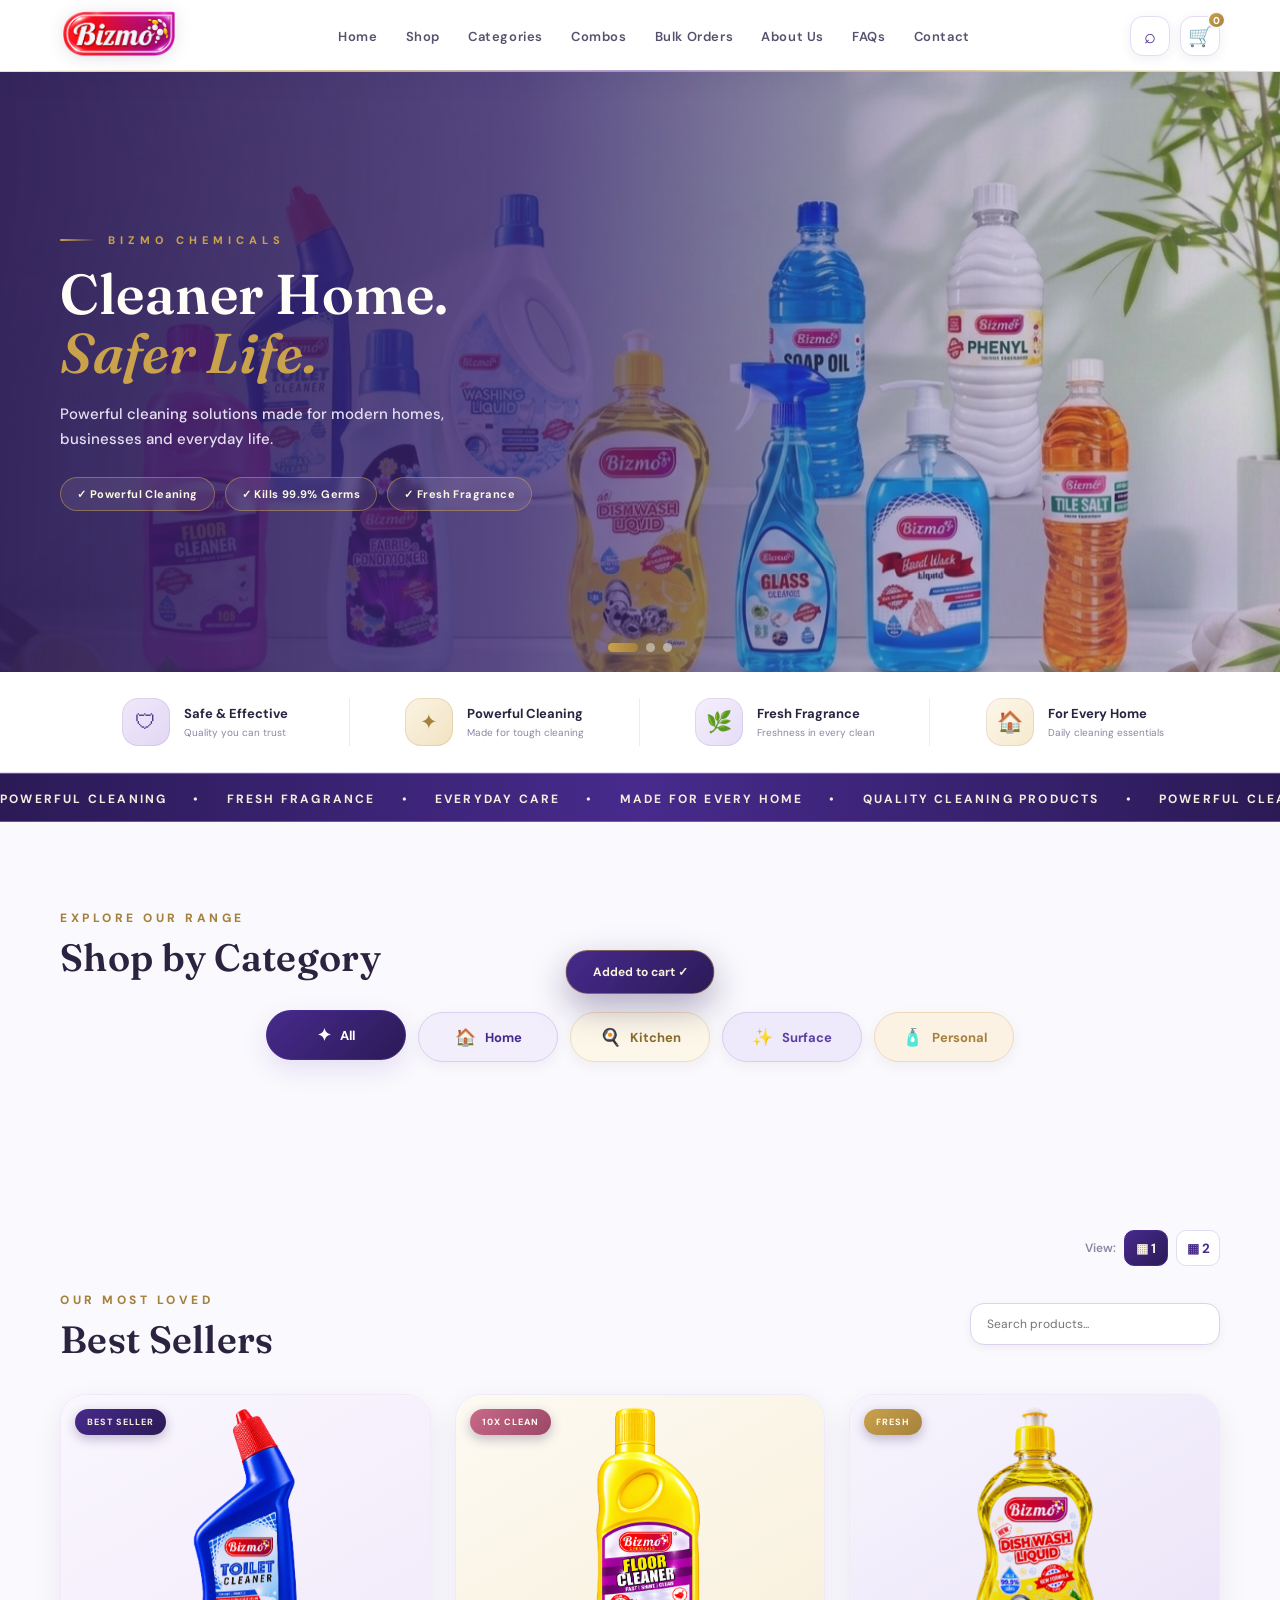
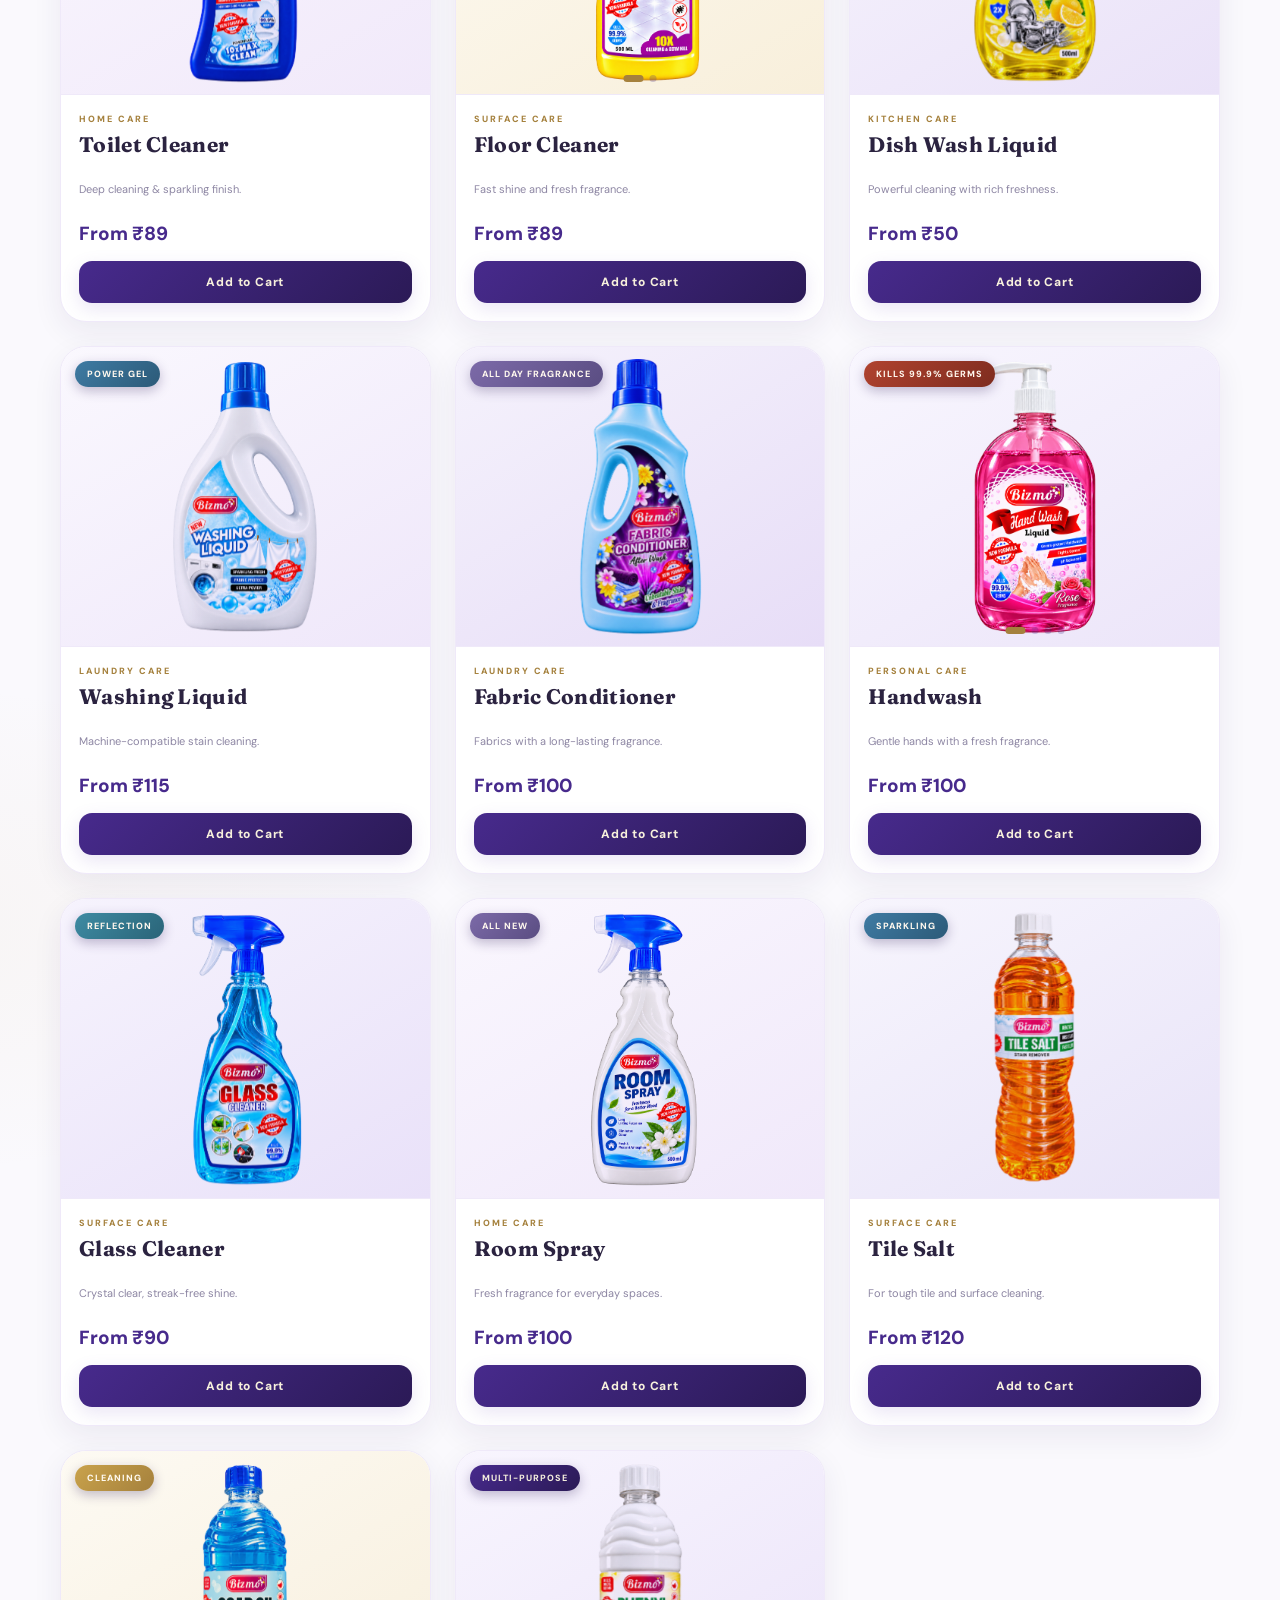
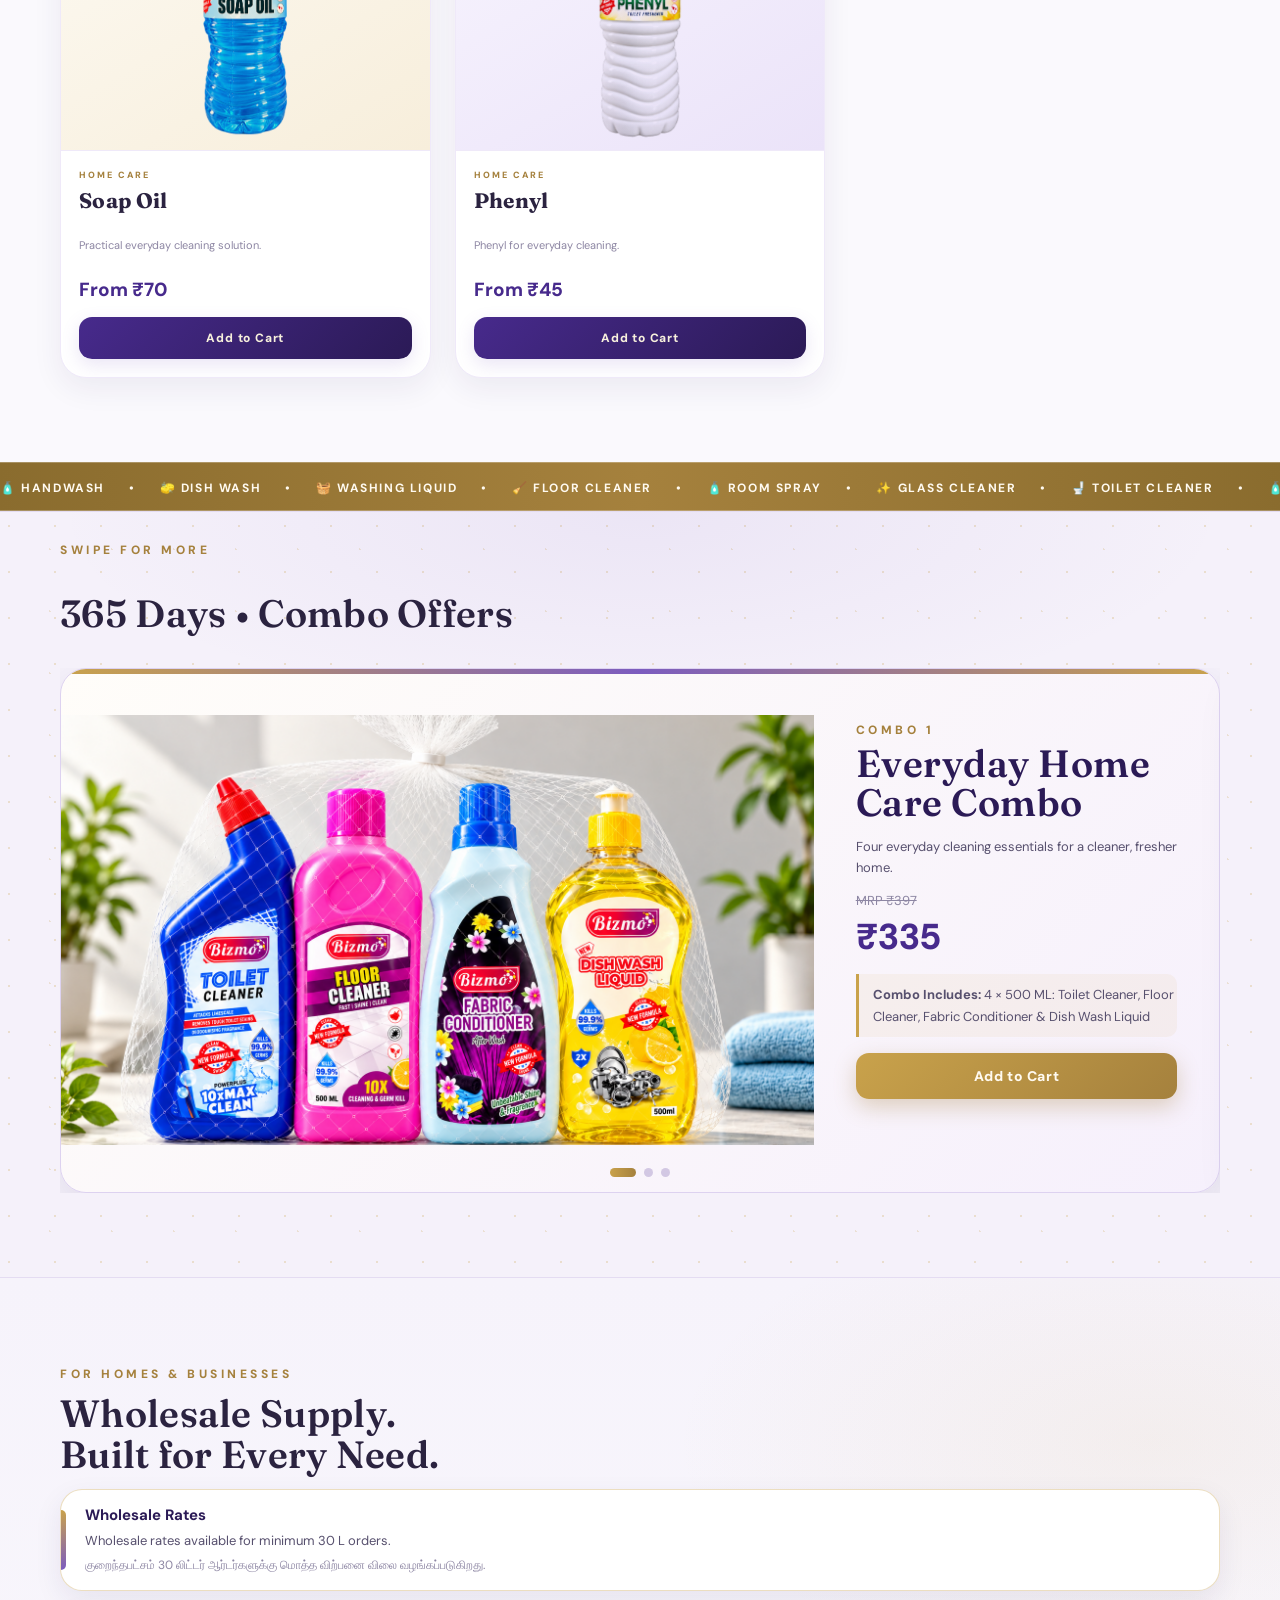
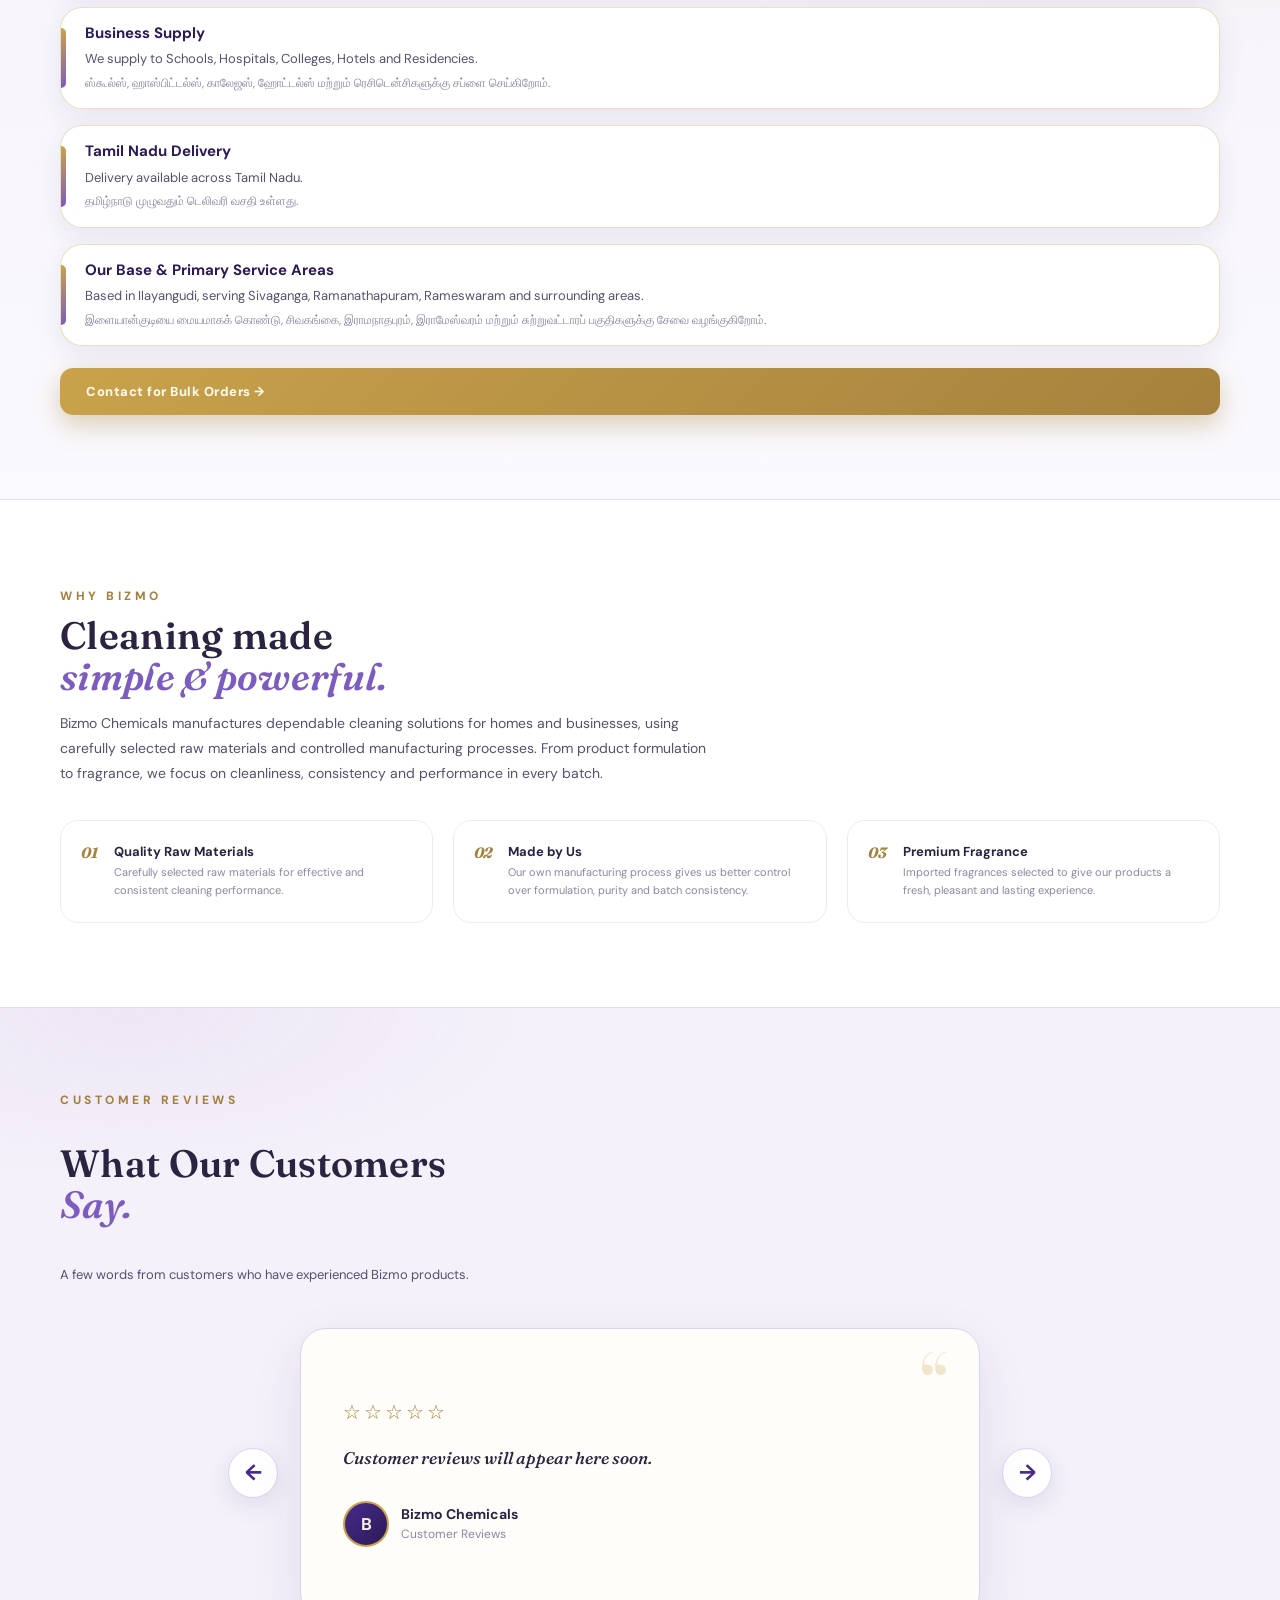
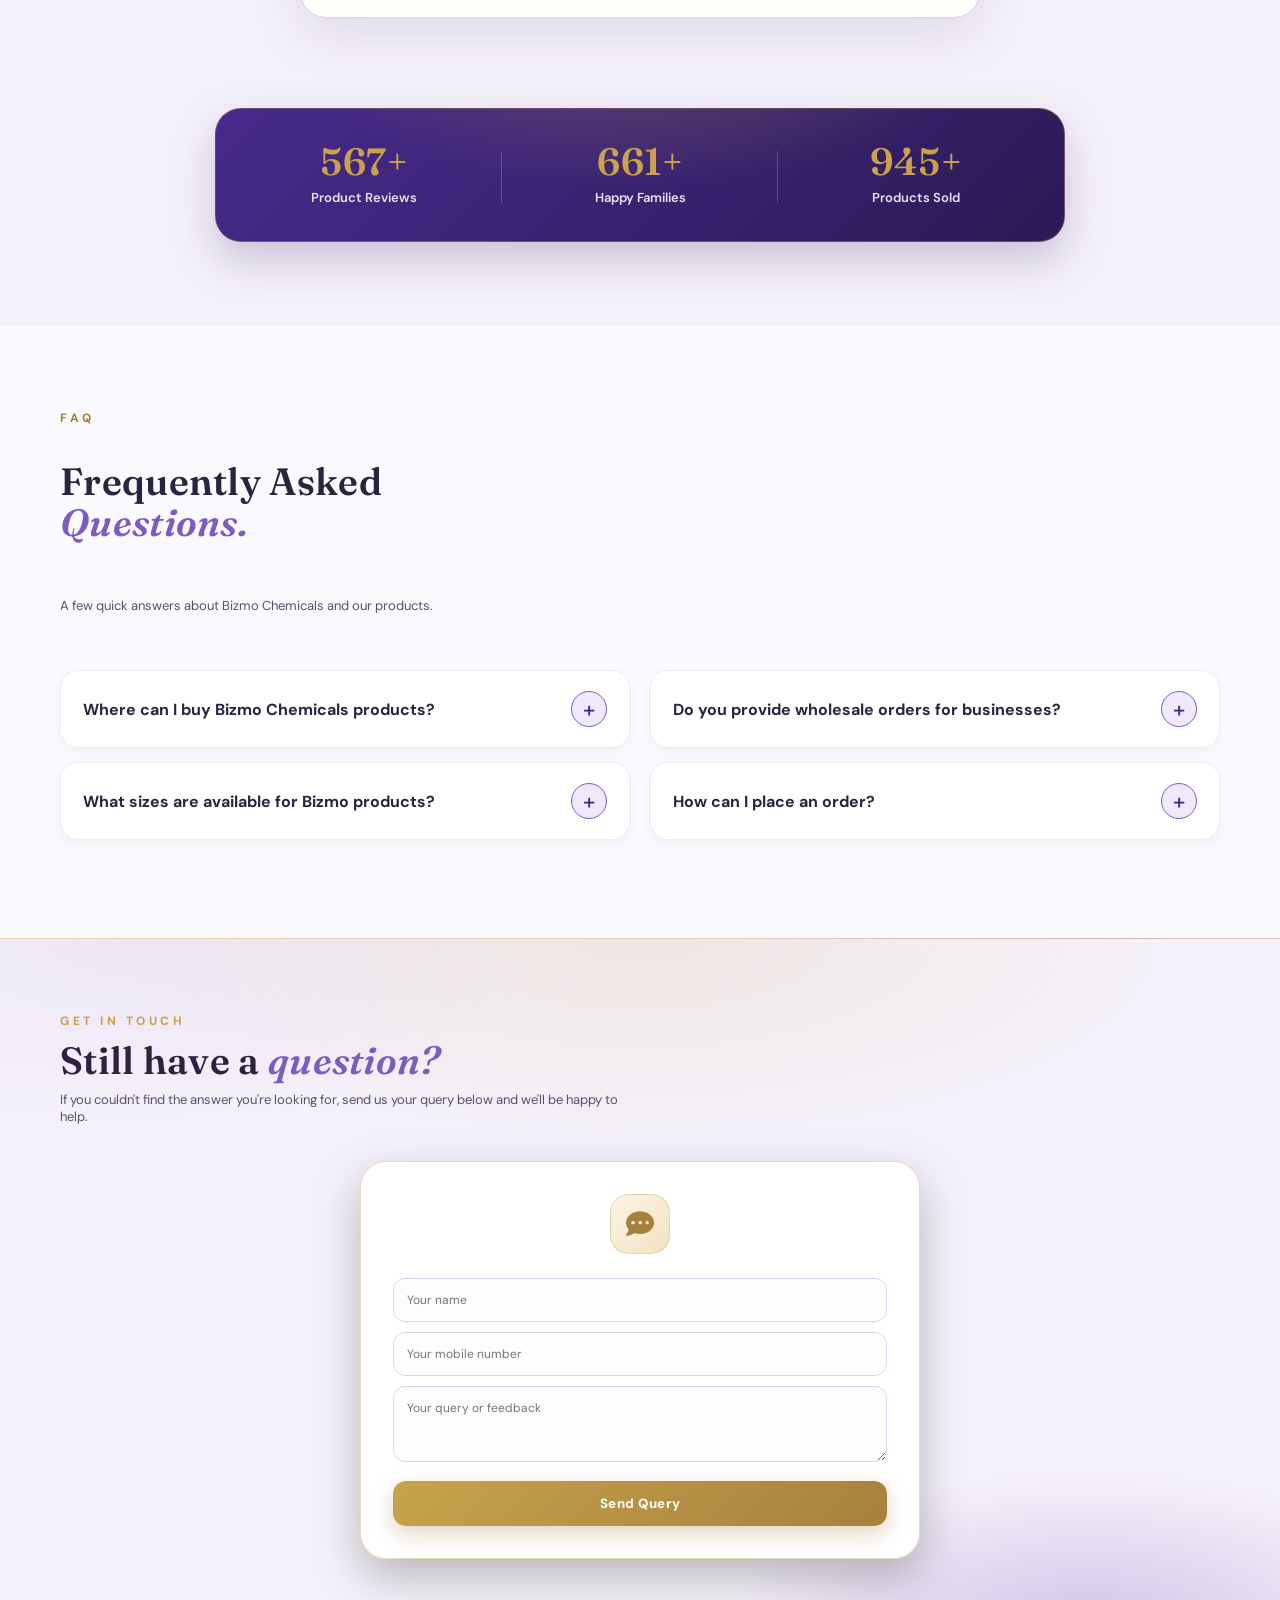
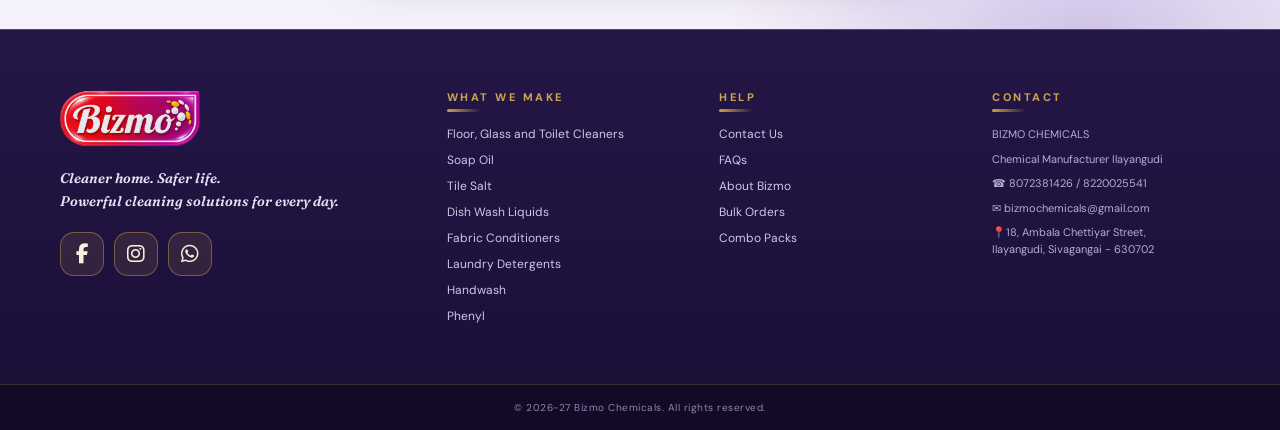
==== commit dad2657c: "Final index.html" ====
--- a/index.html
+++ b/index.html
@@ -9,7 +9,7 @@
     <link rel="preconnect" href="https://fonts.gstatic.com" crossorigin>
     <link href="https://fonts.googleapis.com/css2?family=DM+Sans:wght@400;500;600;700;800&family=Fraunces:ital,opsz,wght@0,9..144,500;0,9..144,600;0,9..144,700;1,9..144,500;1,9..144,600&family=Noto+Sans+Tamil:wght@600;700;800&display=swap" rel="stylesheet">
     <link rel="stylesheet" href="https://cdnjs.cloudflare.com/ajax/libs/font-awesome/6.5.2/css/all.min.css">
-    <link rel="stylesheet" href="style.css?v=10">
+    <link rel="stylesheet" href="style.css?v=final">
   </head>
 
   <body>
@@ -2076,73 +2076,67 @@
 
         <div class="checkout-section">
 
-  <h3>Payment Method</h3>
+  <h3>Order Method</h3>
 
   <div class="payment-options">
 
-    <!-- CASH ON DELIVERY -->
-    <label class="payment-option" id="codOption">
-
+    <label
+      class="payment-option"
+      id="codOption"
+    >
       <input
         type="radio"
-        name="paymentMethod"
-        value="Cash on Delivery"
-        id="codPayment"
+        name="orderMethod"
+        value="cod"
+        id="codRadio"
         checked
-      >
-
-      <span>
-
-        <strong>
-          Cash on Delivery
-        </strong>
-
-        <small>
-          Pay when your order is delivered.
-        </small>
-
+      />
+      <span class="payment-option-text">
+        <strong>Cash on Delivery</strong>
+        <small>Pay in cash when your order arrives. Available only for pincode 630702.</small>
       </span>
-
     </label>
 
-    <!-- ONLINE PAYMENT -->
-    <label class="payment-option" id="onlineOption">
-
+    <label
+      class="payment-option"
+      id="waOption"
+    >
       <input
         type="radio"
-        name="paymentMethod"
-        value="Online Payment"
-        id="onlinePayment"
-      >
-
-      <span>
-
-        <strong>
-          UPI / Online Payment
-        </strong>
-
-        <small>
-          Online payment option.
-        </small>
-
+        name="orderMethod"
+        value="whatsapp"
+        id="waRadio"
+      />
+      <span class="payment-option-text">
+        <strong>Order through WhatsApp</strong>
+        <small>Our team confirms the final price for your location on WhatsApp.</small>
       </span>
-
     </label>
 
   </div>
 
   <p
-    id="codRestrictionMessage"
+    id="orderModeMessage"
     class="checkout-message"
     style="display:none;"
+  ></p>
+
+  <!-- Honeypot: invisible to humans, bots fill it and get rejected -->
+  <input
+    type="text"
+    id="checkoutCompany"
+    name="company"
+    tabindex="-1"
+    autocomplete="off"
+    aria-hidden="true"
+    style="position:absolute;left:-9999px;top:auto;width:1px;height:1px;opacity:0;"
   >
-    Cash on Delivery is not available for your pincode. Online mode selected.
-  </p>
 
 </div>
 
         <button
           class="place-order-btn"
+          id="placeOrderBtn"
           onclick="placeOrder()"
         >
           Place Order →
@@ -2165,7 +2159,7 @@
       Added to cart ✓
     </div>
 
-    <script src="script.js?v=10"></script>
+    <script src="script.js?v=final"></script>
 <!-- BACK TO TOP -->
 <button
   id="backToTop"
--- a/style.css
+++ b/style.css
@@ -3789,49 +3789,43 @@
   .section-head .kicker {
     flex-basis: 100%;
   }
-
-  /* combos: "swipe for more" makes no sense with a mouse */
-  #combos .section-head .kicker {
-    display: none;
-  }
-
-  /* bulk: text + 2x2 point cards left, image fills the right column */
-  #bulk .split-grid {
-    grid-template-columns: 1fr;
-  }
-  #bulk .split-copy {
-    display: grid;
-    grid-template-columns: 1.05fr 0.95fr;
-    gap: 26px 48px;
-    align-items: start;
-  }
-  #bulk .split-copy > .kicker {
-    grid-column: 1;
-  }
-  #bulk .split-copy > h2 {
-    grid-column: 1;
-  }
-  #bulk .split-copy > .bulk-info {
-    grid-column: 1;
-    display: grid;
-    grid-template-columns: 1fr 1fr;
-    gap: 14px;
-    margin-top: 4px;
-  }
-  #bulk .split-copy > .primary-btn {
-    grid-column: 1;
-    justify-self: start;
-  }
-  #bulk .split-copy > .split-image {
-    grid-column: 2;
-    grid-row: 1 / span 4;
-    align-self: stretch;
-    margin: 0;
-  }
-  #bulk .split-copy > .split-image img {
-    height: 100%;
-    object-fit: cover;
-  }
+  /* desktop: one uniform size for all golden kicker labels + all section headings */
+.kicker {
+  font-size: 12px !important;
+}
+.section-head h2,
+.split-copy h2,
+.about h2,
+.newsletter h2,
+.newsletter-heading h2,
+.combo-copy h2 {
+  font-size: 38px !important;
+}
+
+
+/* combos: keep the heading + description vertically centered */
+#combos .section-head {
+  align-items: center;
+}
+#combos .section-head p {
+  display: none;
+}
+
+
+/* bulk desktop: heading top, one tile per row, button below */
+#bulk .split-grid {
+  grid-template-columns: 1fr;
+}
+#bulk .bulk-info {
+  display: grid;
+  grid-template-columns: 1fr;
+  gap: 16px;
+}
+
+
+
+
+
 
   /* why bizmo: intro full-width on top, 3 points as cards in a row */
   #about .about-grid {
@@ -3868,3 +3862,15 @@
   }
 }
 
+/* bulk: kill the 55px grid row-gap, keep the stack tight */
+#bulk .split-grid {
+  gap: 0;
+}
+#bulk .bulk-info {
+  margin-top: 14px !important;
+  margin-bottom: 0 !important;
+}
+#bulk .primary-btn {
+  margin-top: 22px !important;
+}
+
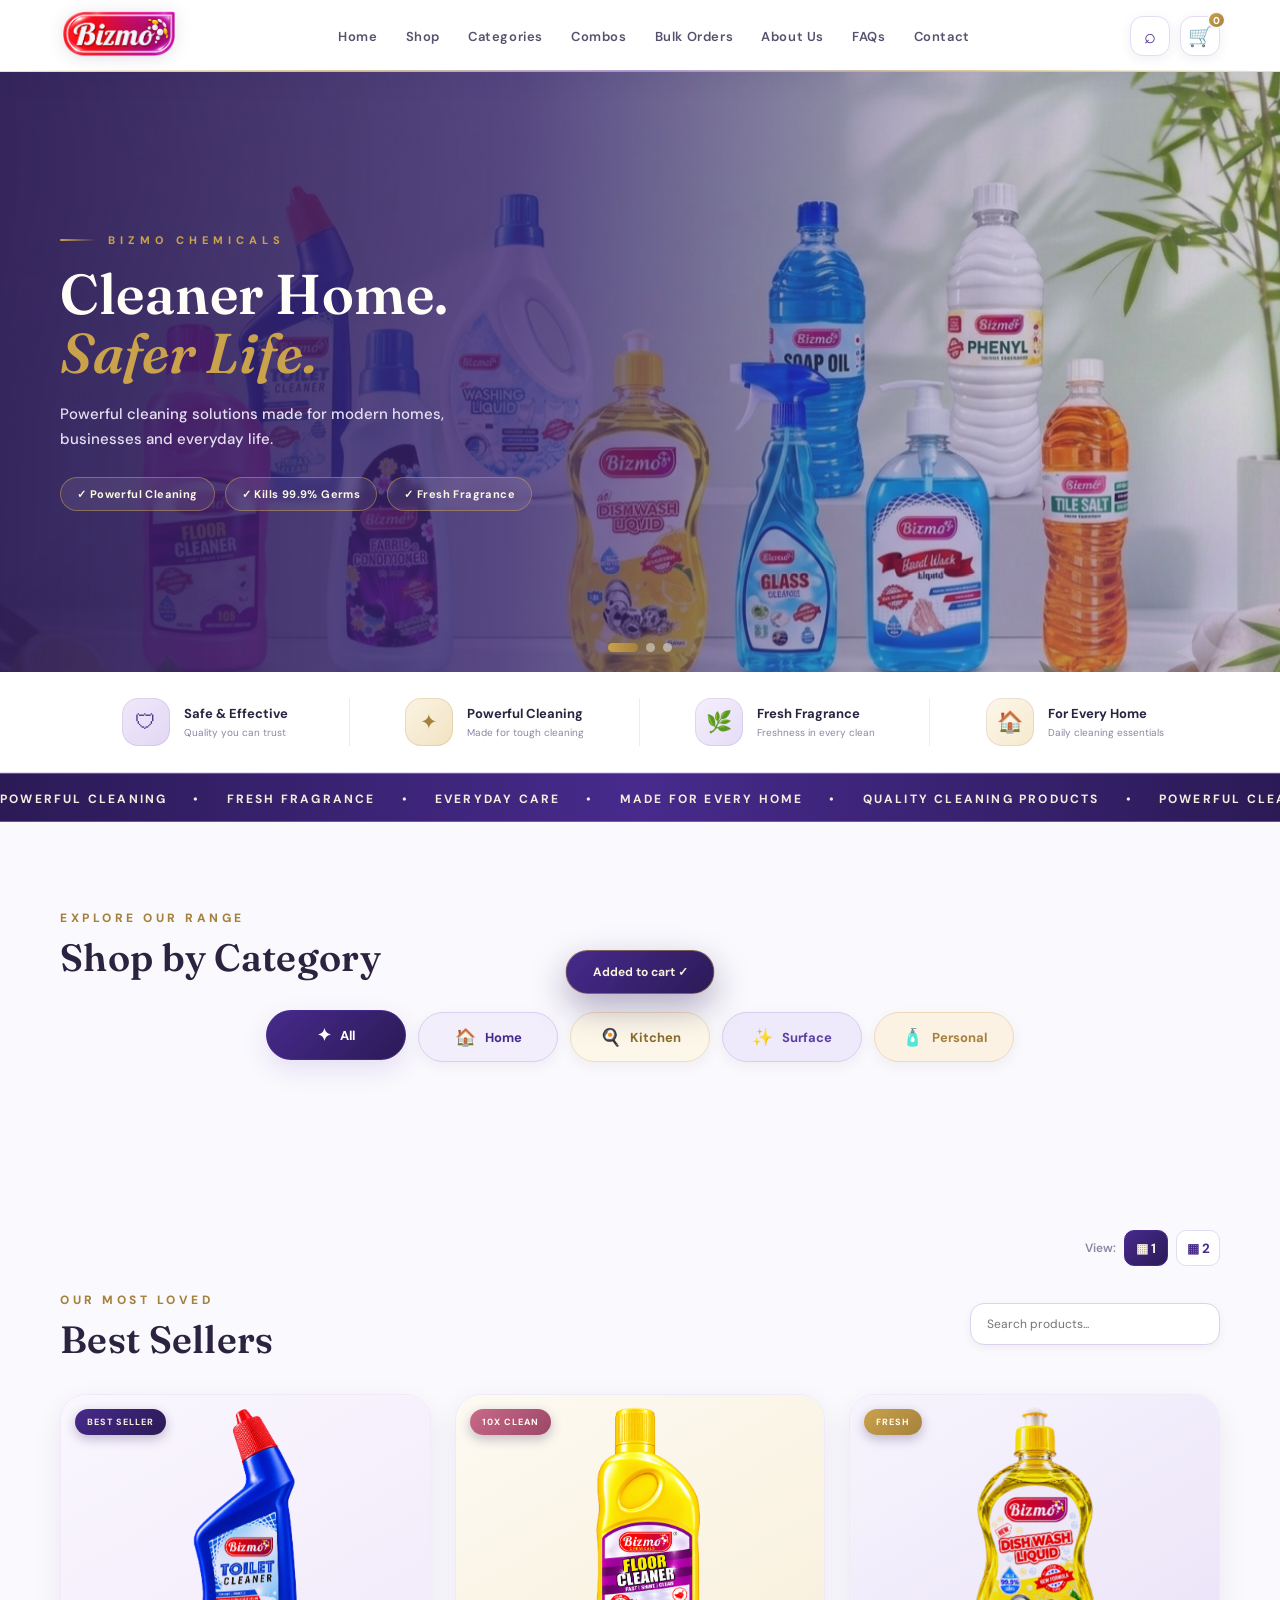
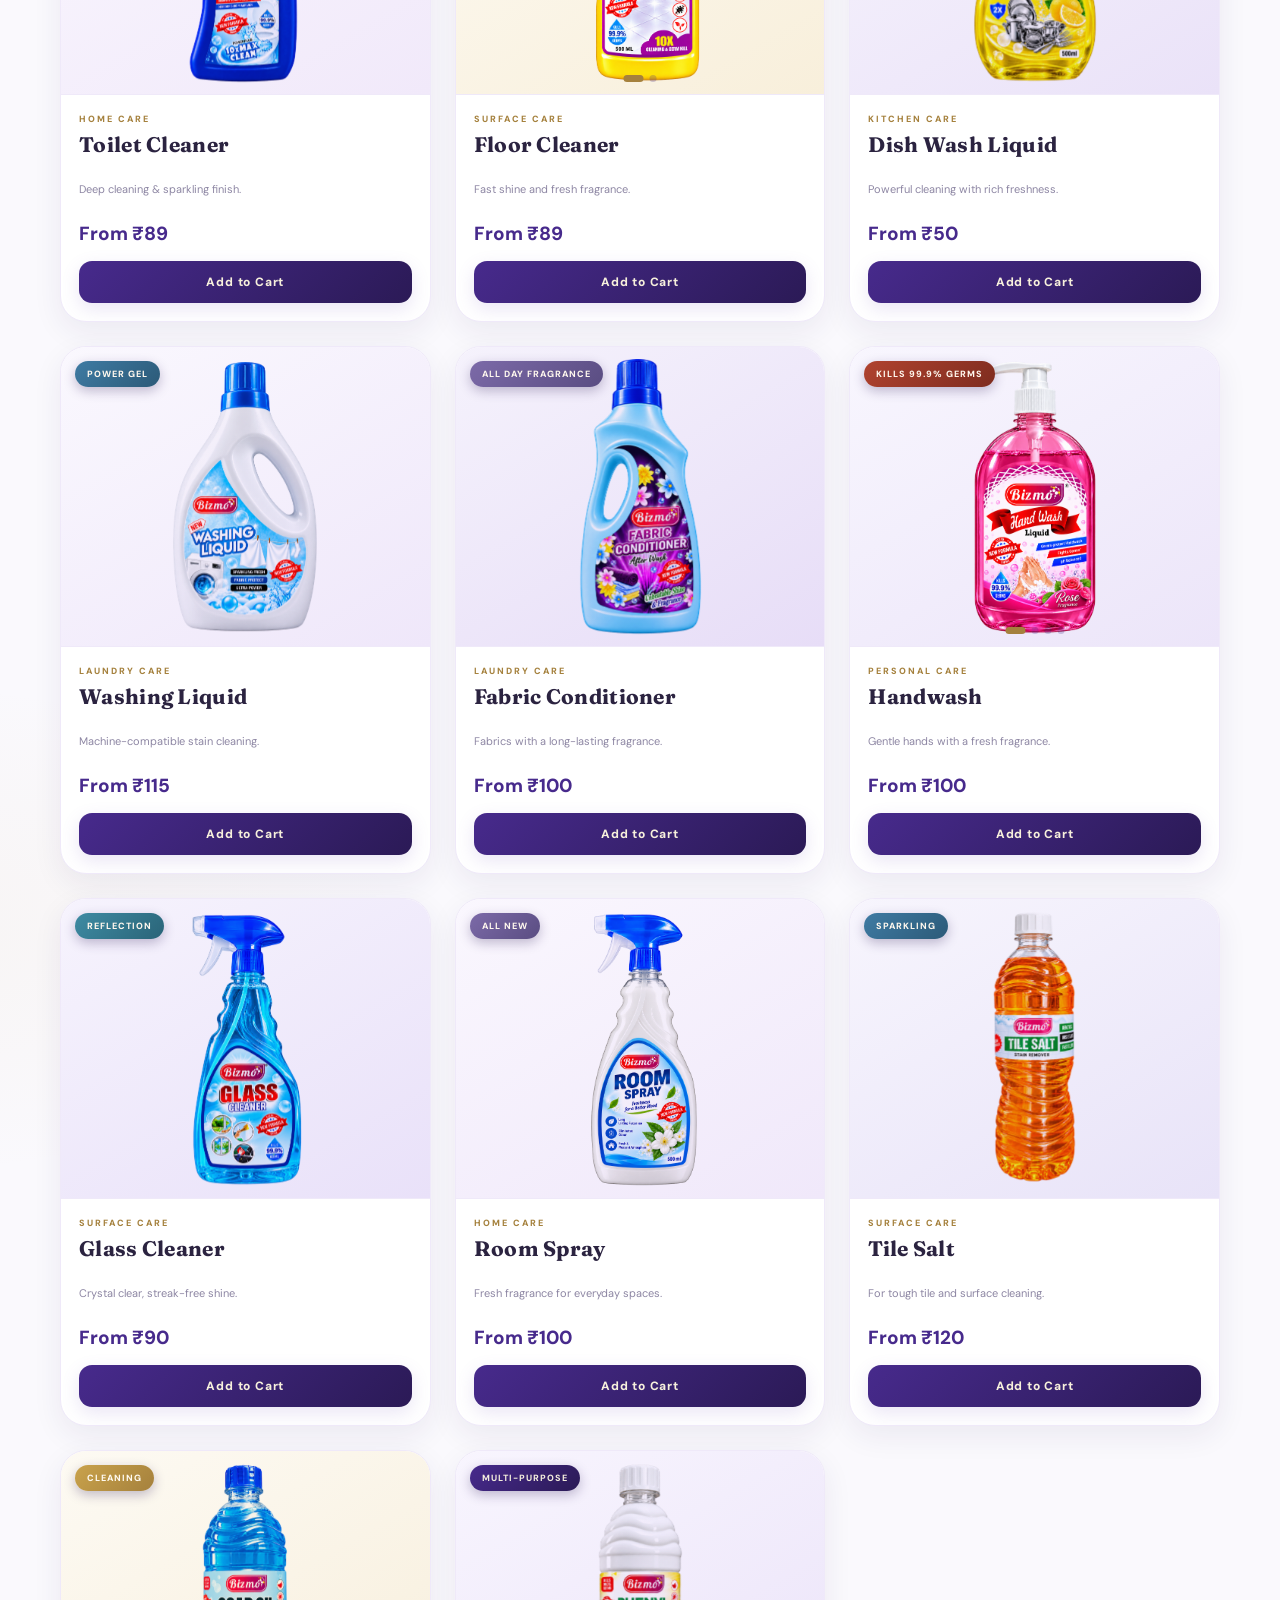
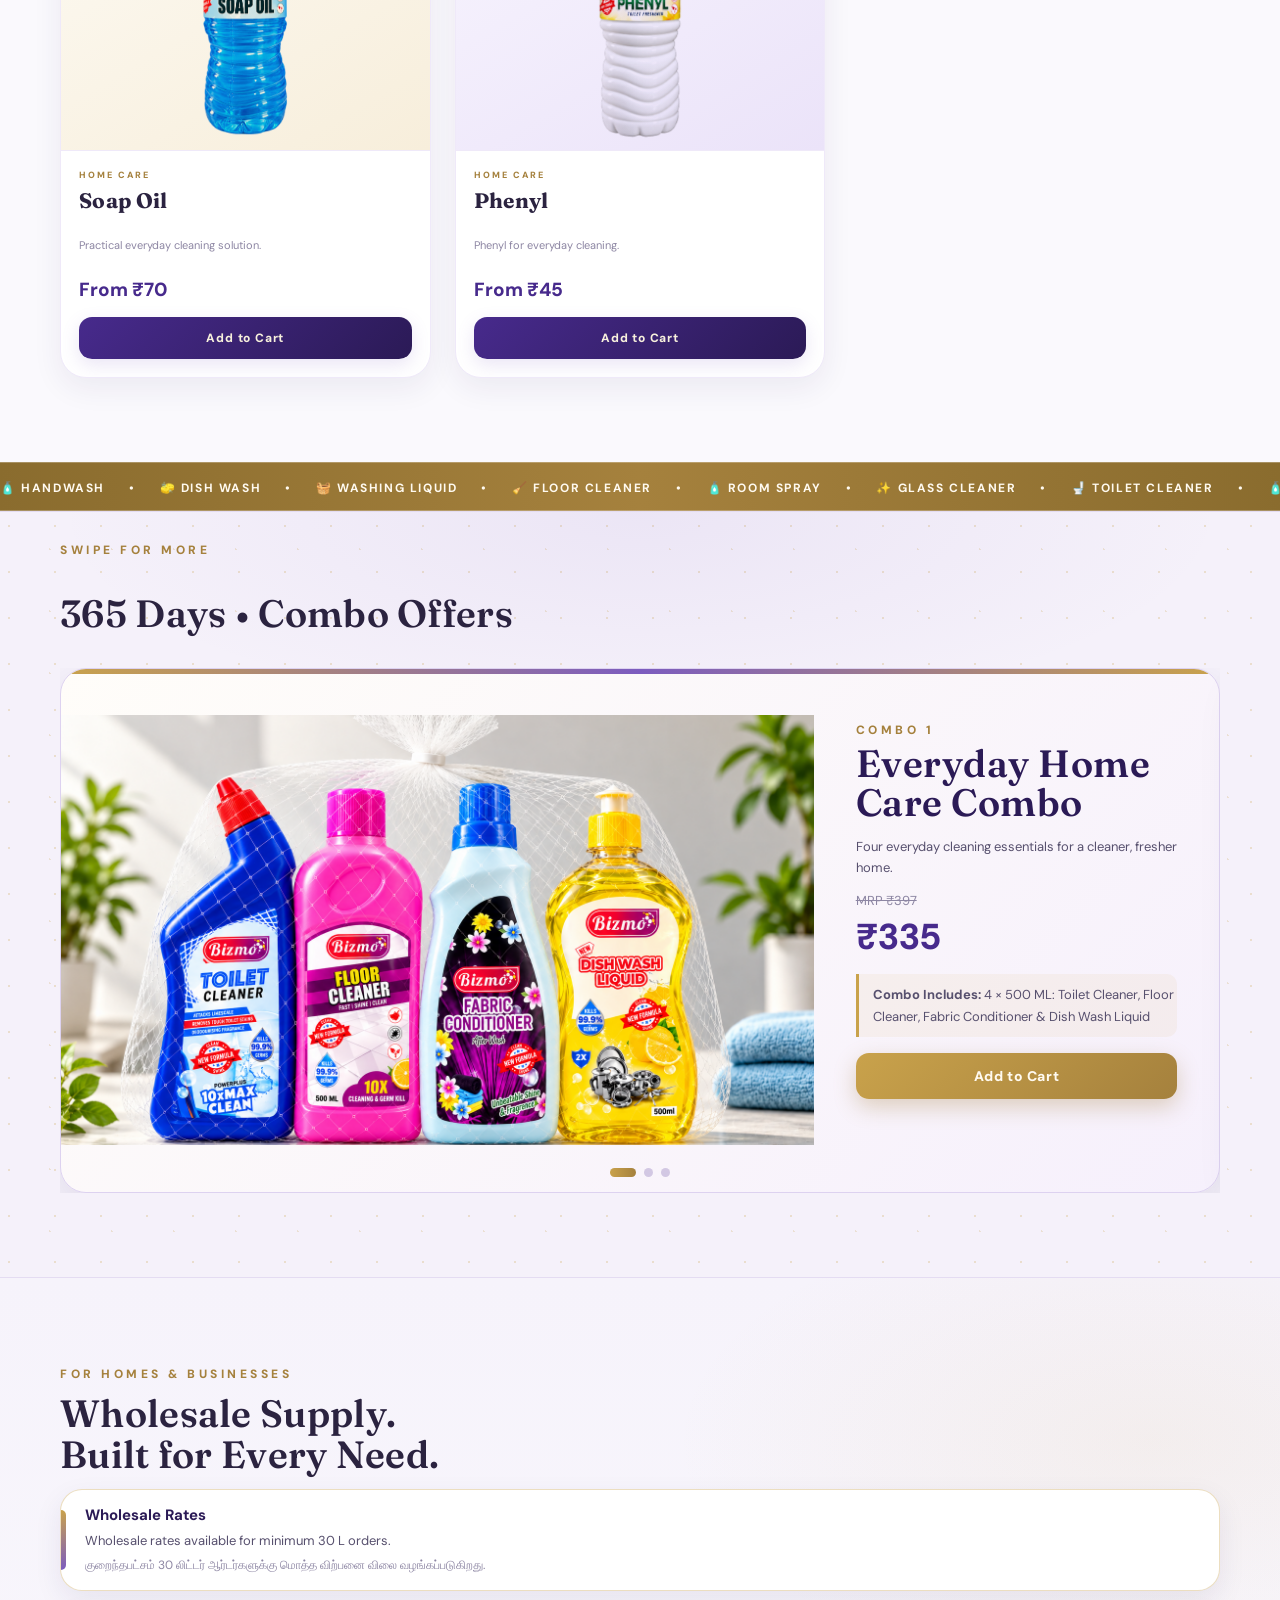
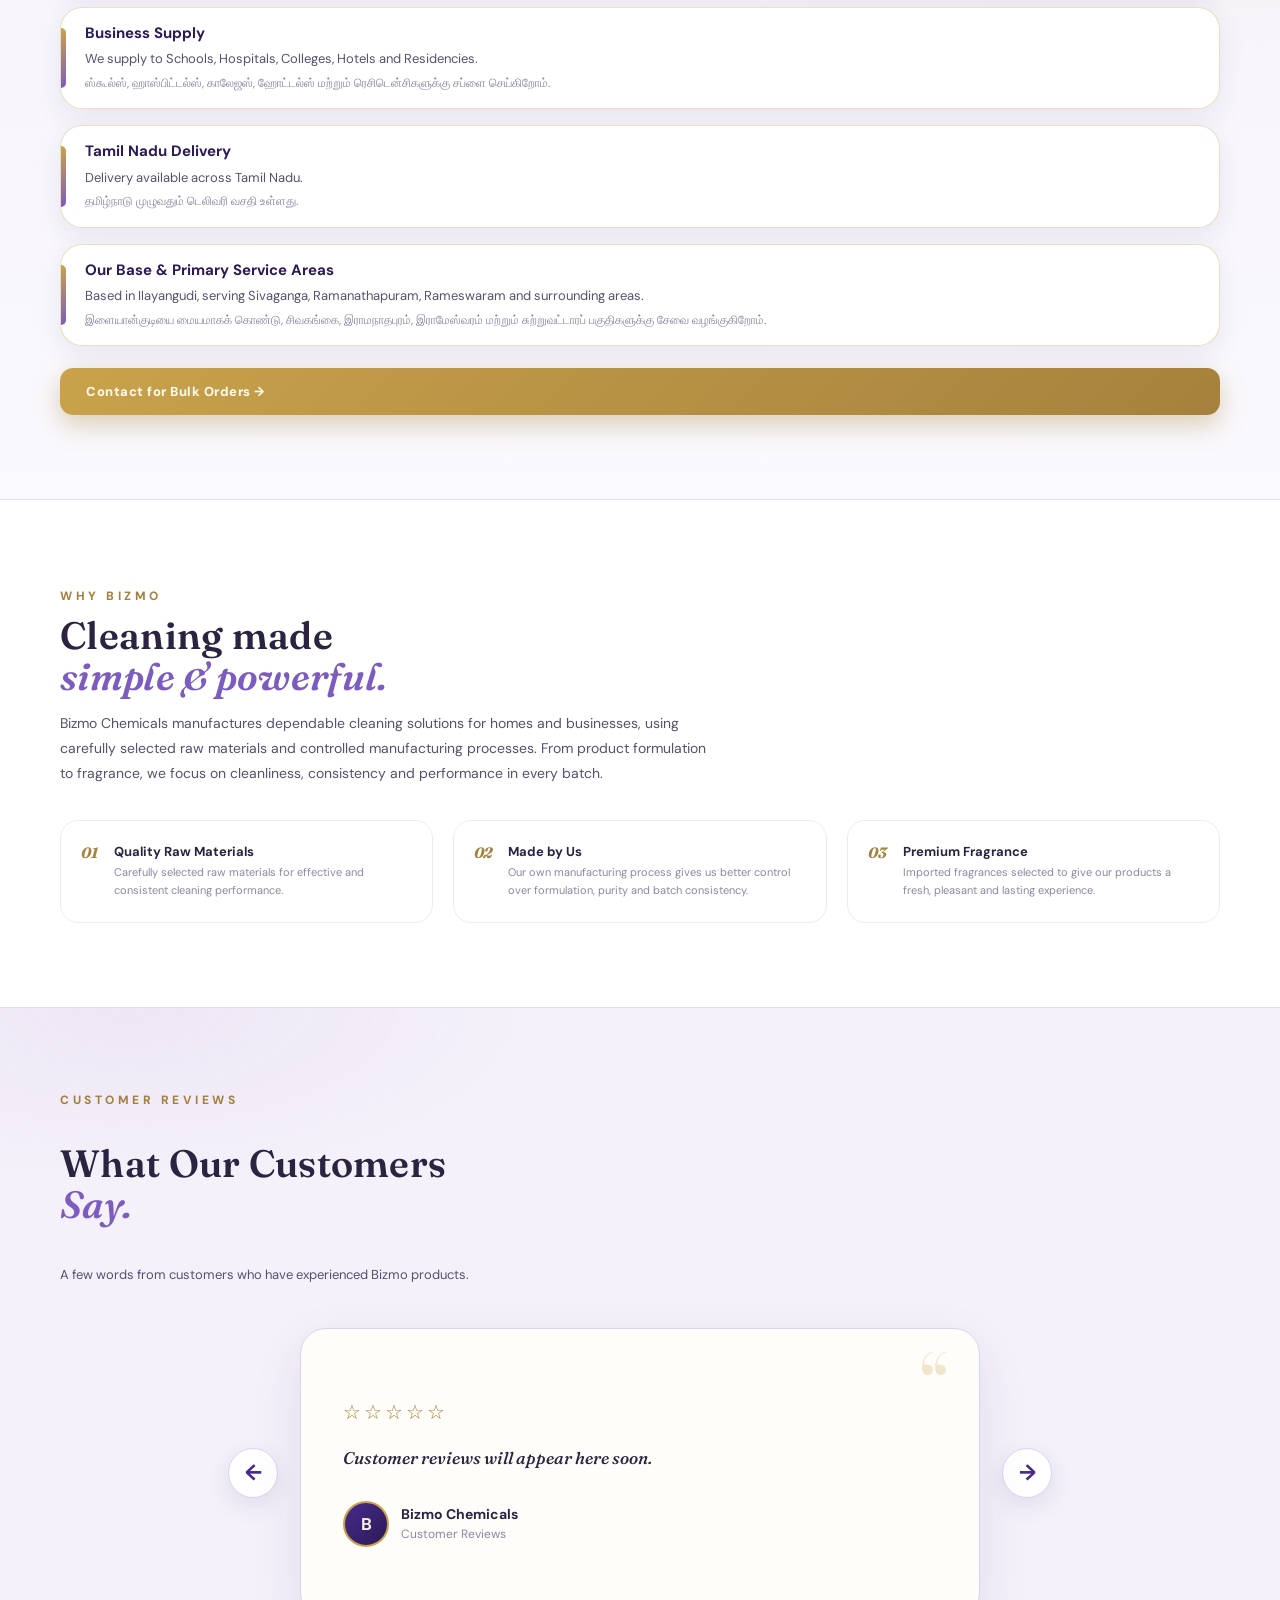
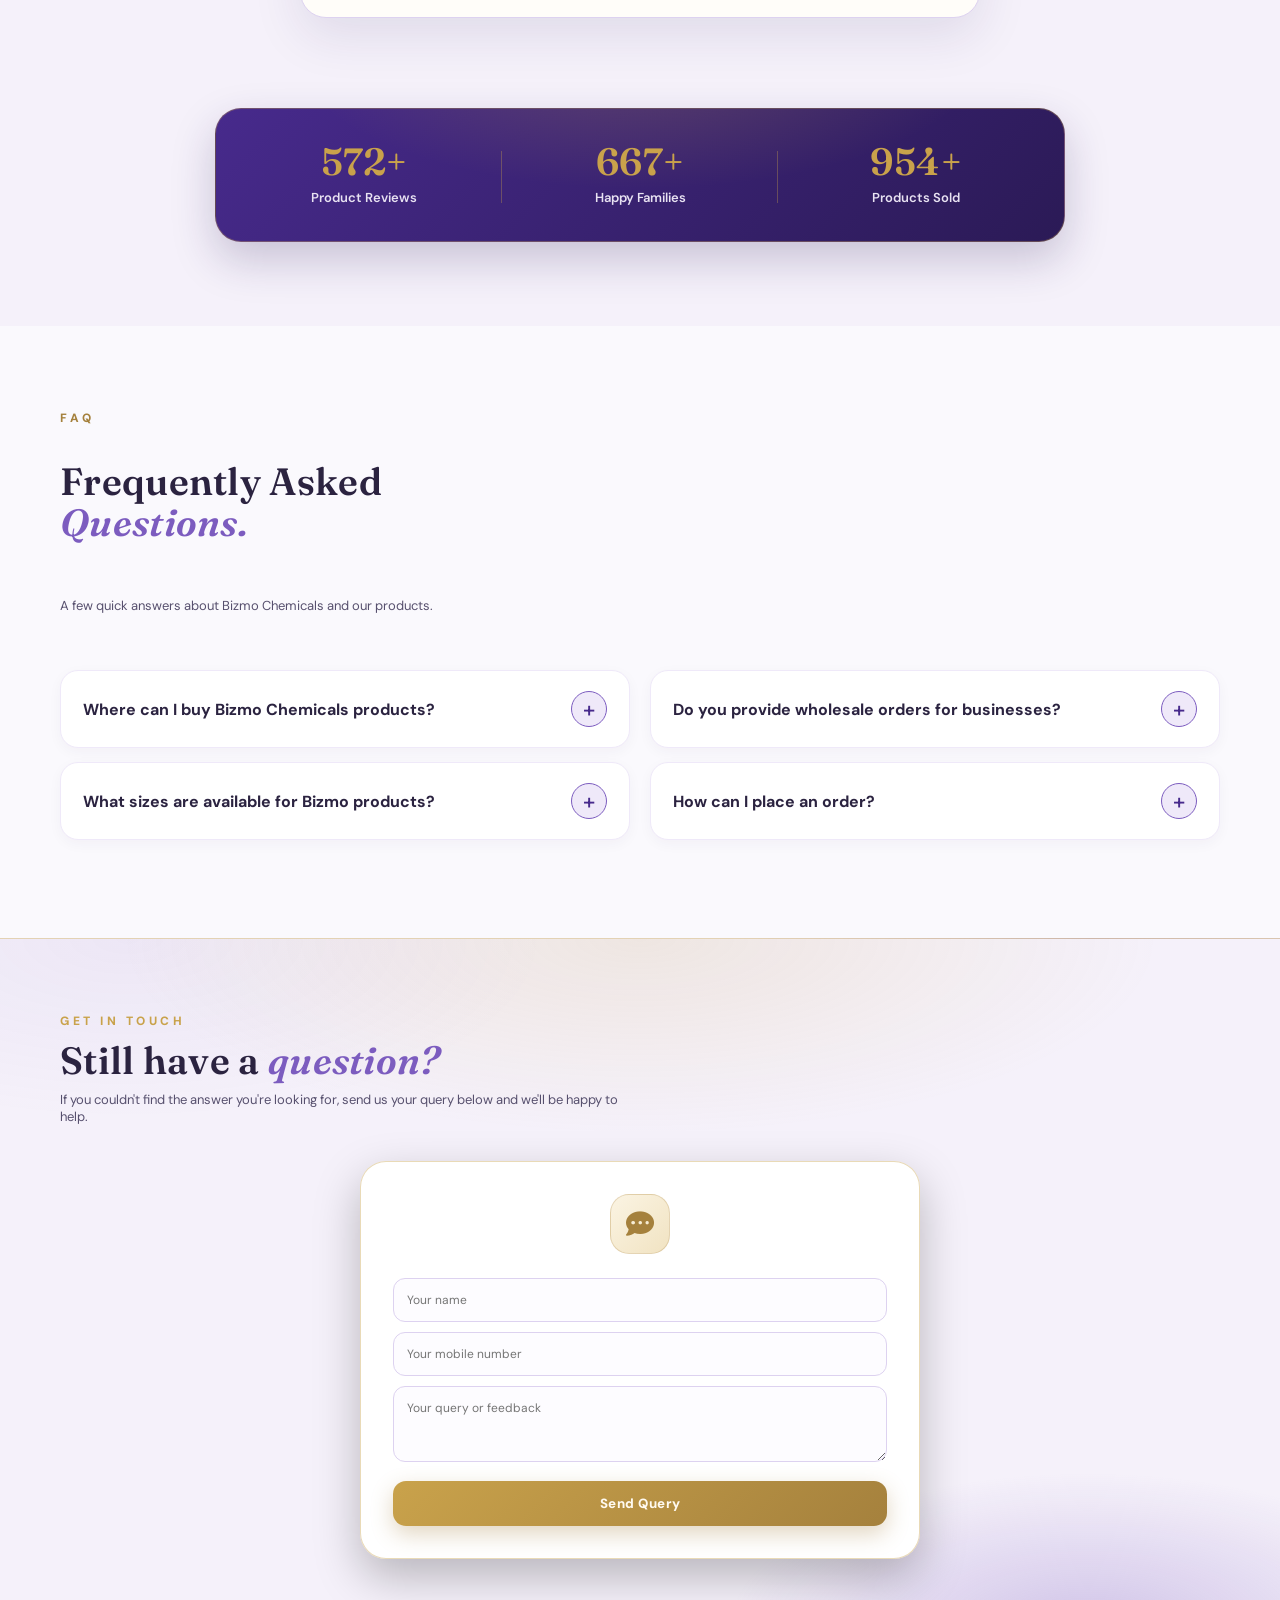
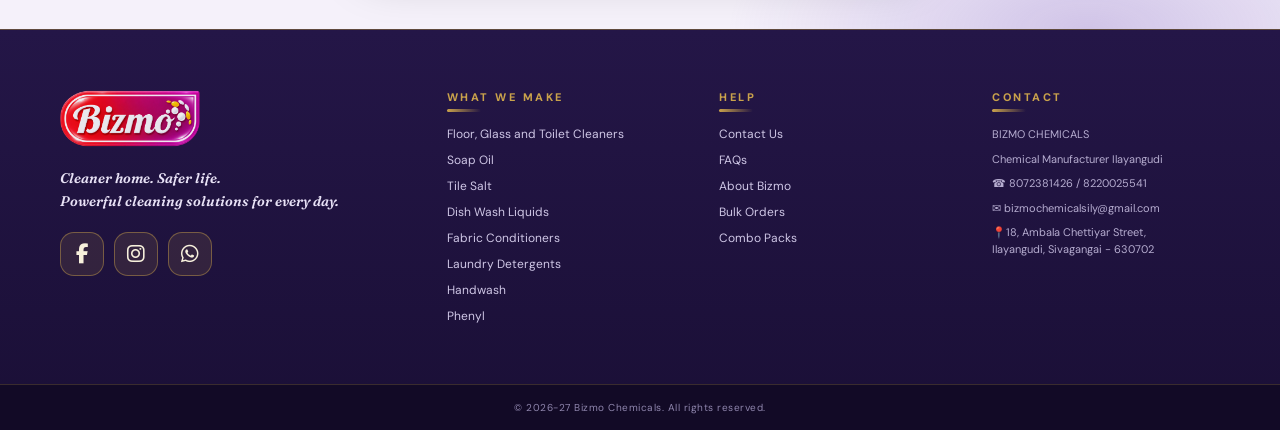
==== commit 34c031ea: "Final index.html" ====
--- a/index.html
+++ b/index.html
@@ -1786,7 +1786,7 @@
   </p>
 
   <p>
-    ✉ bizmochemicals@gmail.com
+    ✉ bizmochemicalsily@gmail.com
   </p>
 
   <p>
--- a/style.css
+++ b/style.css
@@ -2372,7 +2372,7 @@
   border-radius: 999px;
   font-size: 12px;
   font-weight: 700;
-  z-index: 120;
+  z-index: 200;
   max-width: 90%;
   text-align: center;
   border: 1px solid rgba(201, 162, 75, 0.5);
@@ -2673,6 +2673,67 @@
   text-align: center;
   font-size: 11px;
   font-weight: 600;
+}
+
+/* Bizmo loading spinner for order buttons */
+.bizmo-btn-spinner {
+  display: inline-block;
+  width: 16px;
+  height: 16px;
+  margin-right: 8px;
+  vertical-align: -3px;
+  border: 2px solid rgba(255, 255, 255, 0.35);
+  border-top-color: #fff;
+  border-radius: 50%;
+  animation: bizmo-spin 0.7s linear infinite;
+}
+
+@keyframes bizmo-spin {
+  to { transform: rotate(360deg); }
+}
+
+/* Checkout warnings — toast-style pill matching site palette */
+#checkoutMessage {
+  display: none;
+  margin: 10px auto 0;
+  max-width: 92%;
+  background: linear-gradient(135deg, var(--violet), var(--violet-deep));
+  color: #f7f0dc;
+  padding: 10px 20px;
+  border-radius: 999px;
+  font-size: 12px;
+  font-weight: 700;
+  text-align: center;
+  border: 1px solid rgba(201, 162, 75, 0.5);
+  box-shadow: 0 8px 22px rgba(43, 26, 86, 0.3);
+}
+
+#checkoutMessage.show {
+  display: block;
+}
+
+/* COD availability note — slim single-line pill */
+#orderModeMessage {
+  margin: 8px auto 0;
+  max-width: 94%;
+  padding: 6px 16px;
+  border-radius: 999px;
+  font-size: 11px;
+  font-weight: 500;
+  text-align: center;
+  line-height: 1.4;
+}
+
+#orderModeMessage.mode-ok {
+  background: rgba(201, 162, 75, 0.12);
+  border: 1px solid rgba(201, 162, 75, 0.4);
+  color: #8a6d2b;
+}
+
+#orderModeMessage.mode-na {
+  background: transparent;
+  border: 1px solid rgba(71, 42, 140, 0.22);
+  color: #7a6a9a;
 }
 
 .checkout-header {
@@ -3874,3 +3935,51 @@
   margin-top: 22px !important;
 }
 
+
+/* ===== Order method (COD / WhatsApp) — v11 ===== */
+#orderModeMessage {
+  font-size: 14px;
+  line-height: 1.55;
+}
+
+.place-order-btn:disabled {
+  opacity: 0.55;
+  cursor: not-allowed;
+  transform: none;
+}
+
+/* ---------- COD product confirmation popup ---------- */
+.bizmo-cod-confirm-items {
+  max-height: 220px;
+  overflow-y: auto;
+  margin: 6px 0 4px;
+  text-align: left;
+}
+.bizmo-cod-confirm-items .checkout-item {
+  padding: 10px 2px;
+}
+.bizmo-cod-confirm-total {
+  display: flex;
+  justify-content: space-between;
+  align-items: center;
+  padding: 12px 2px 4px;
+  border-top: 1px solid var(--lavender-line);
+  margin-top: 8px;
+  font-size: 15px;
+}
+.bizmo-cod-confirm-total strong {
+  font-size: 20px;
+  color: var(--violet);
+}
+.bizmo-cod-confirm-addr {
+  font-size: 12px;
+  color: var(--muted);
+  margin: 10px 0 2px;
+  line-height: 1.5;
+}
+.bizmo-cod-confirm-note {
+  font-size: 13px;
+  font-weight: 700;
+  color: #1c7a3d;
+  margin: 8px 0 4px;
+}
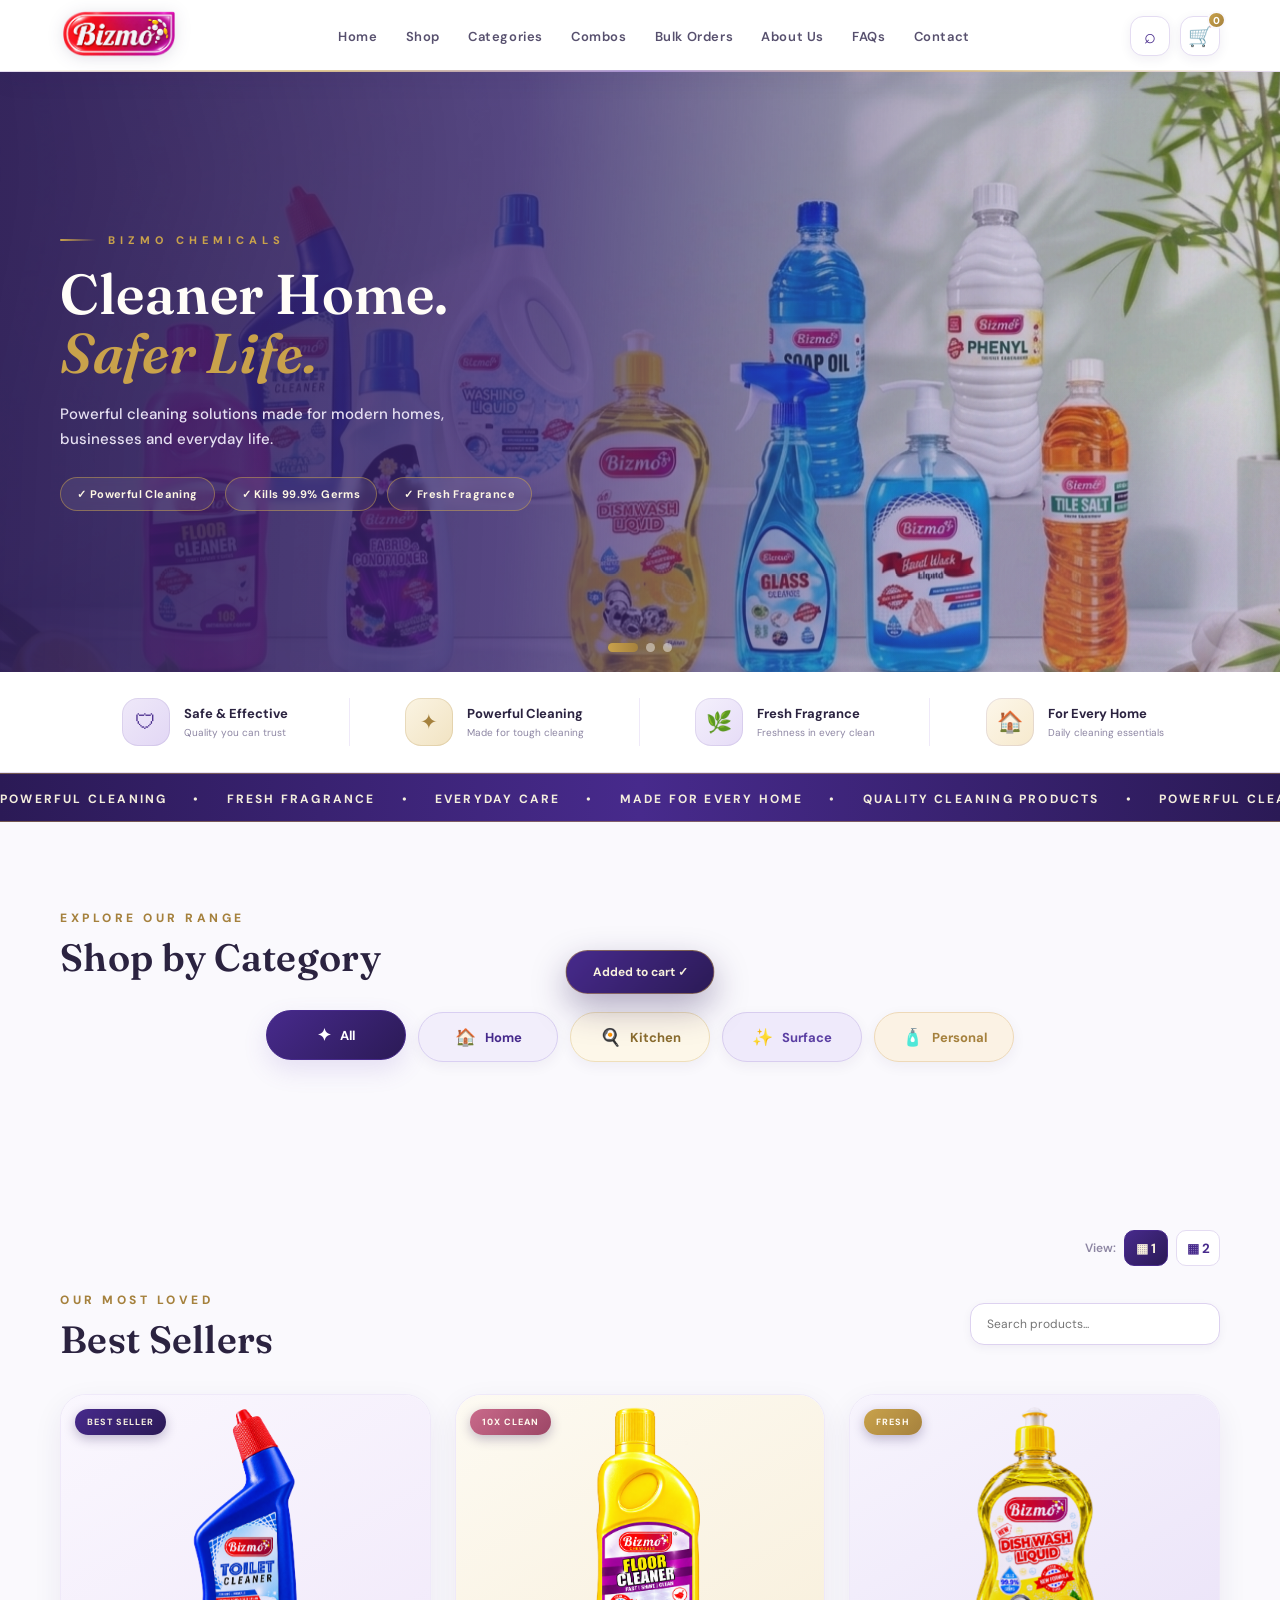
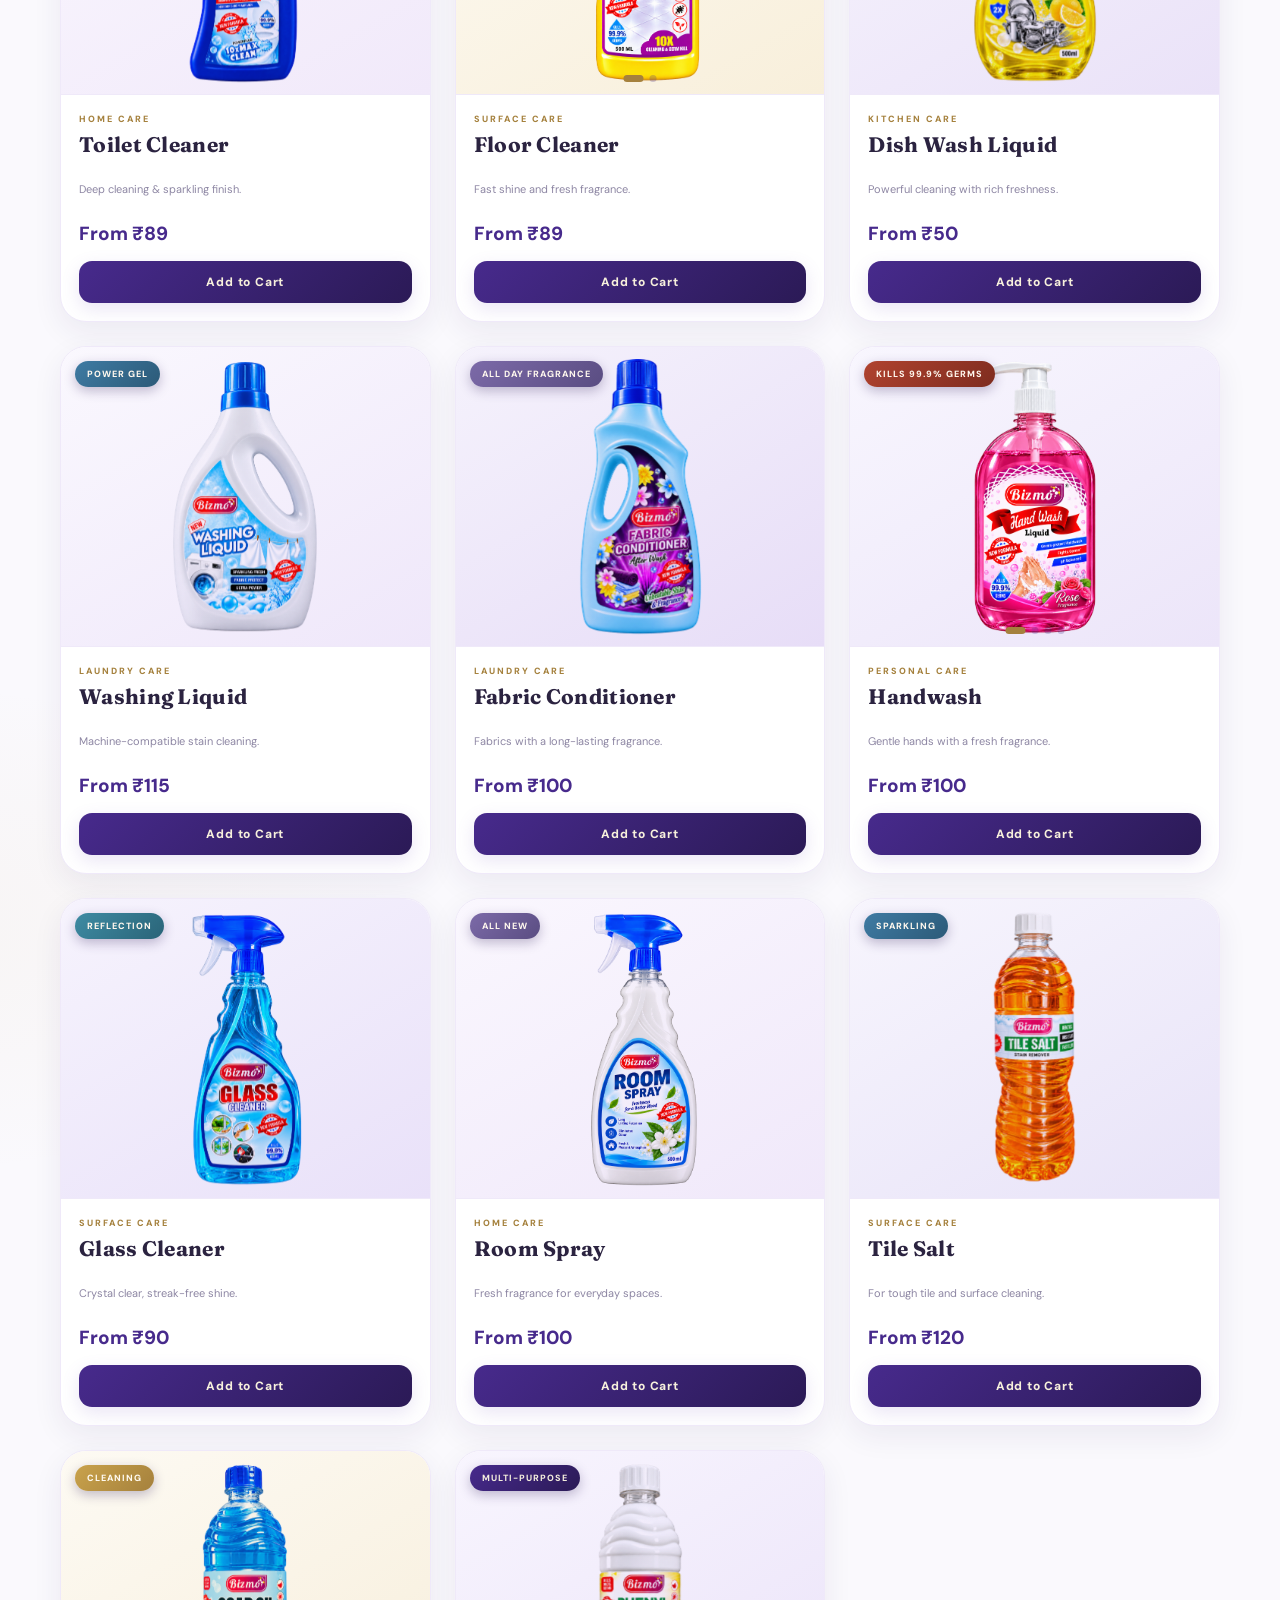
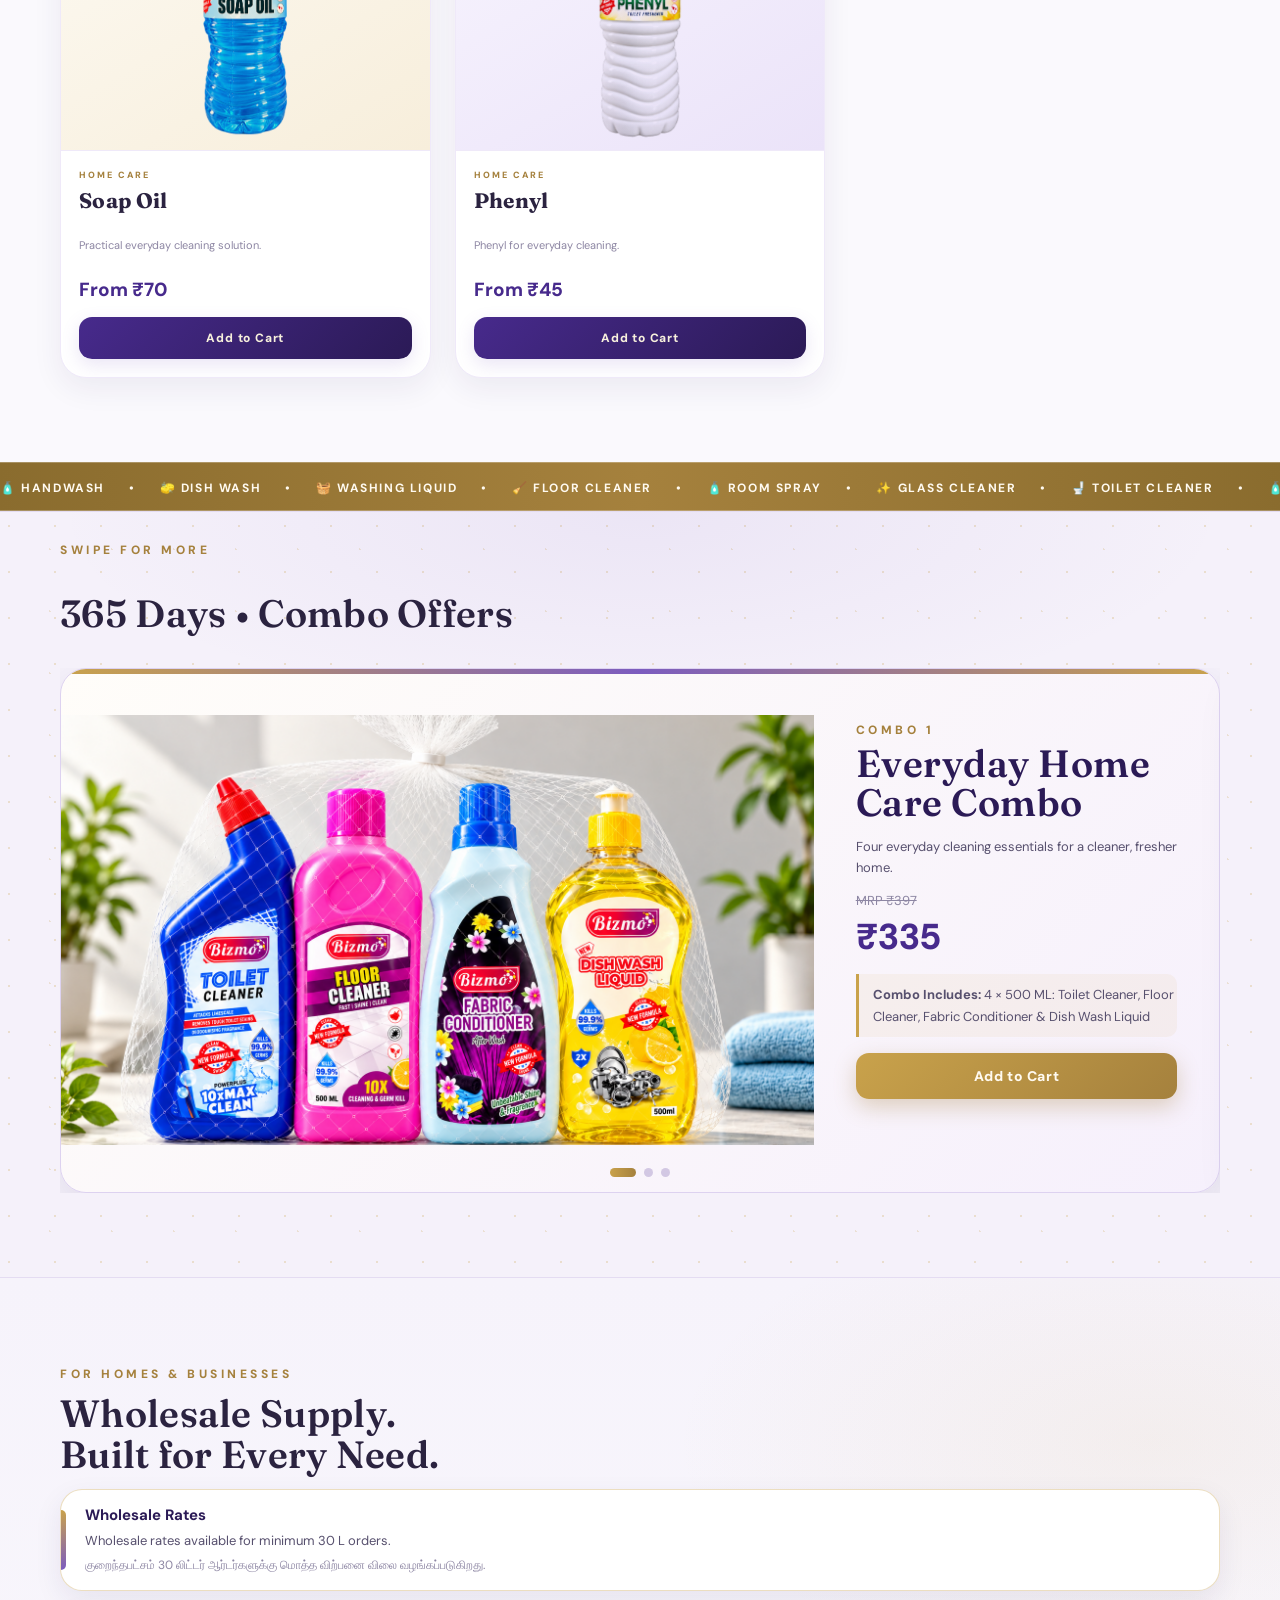
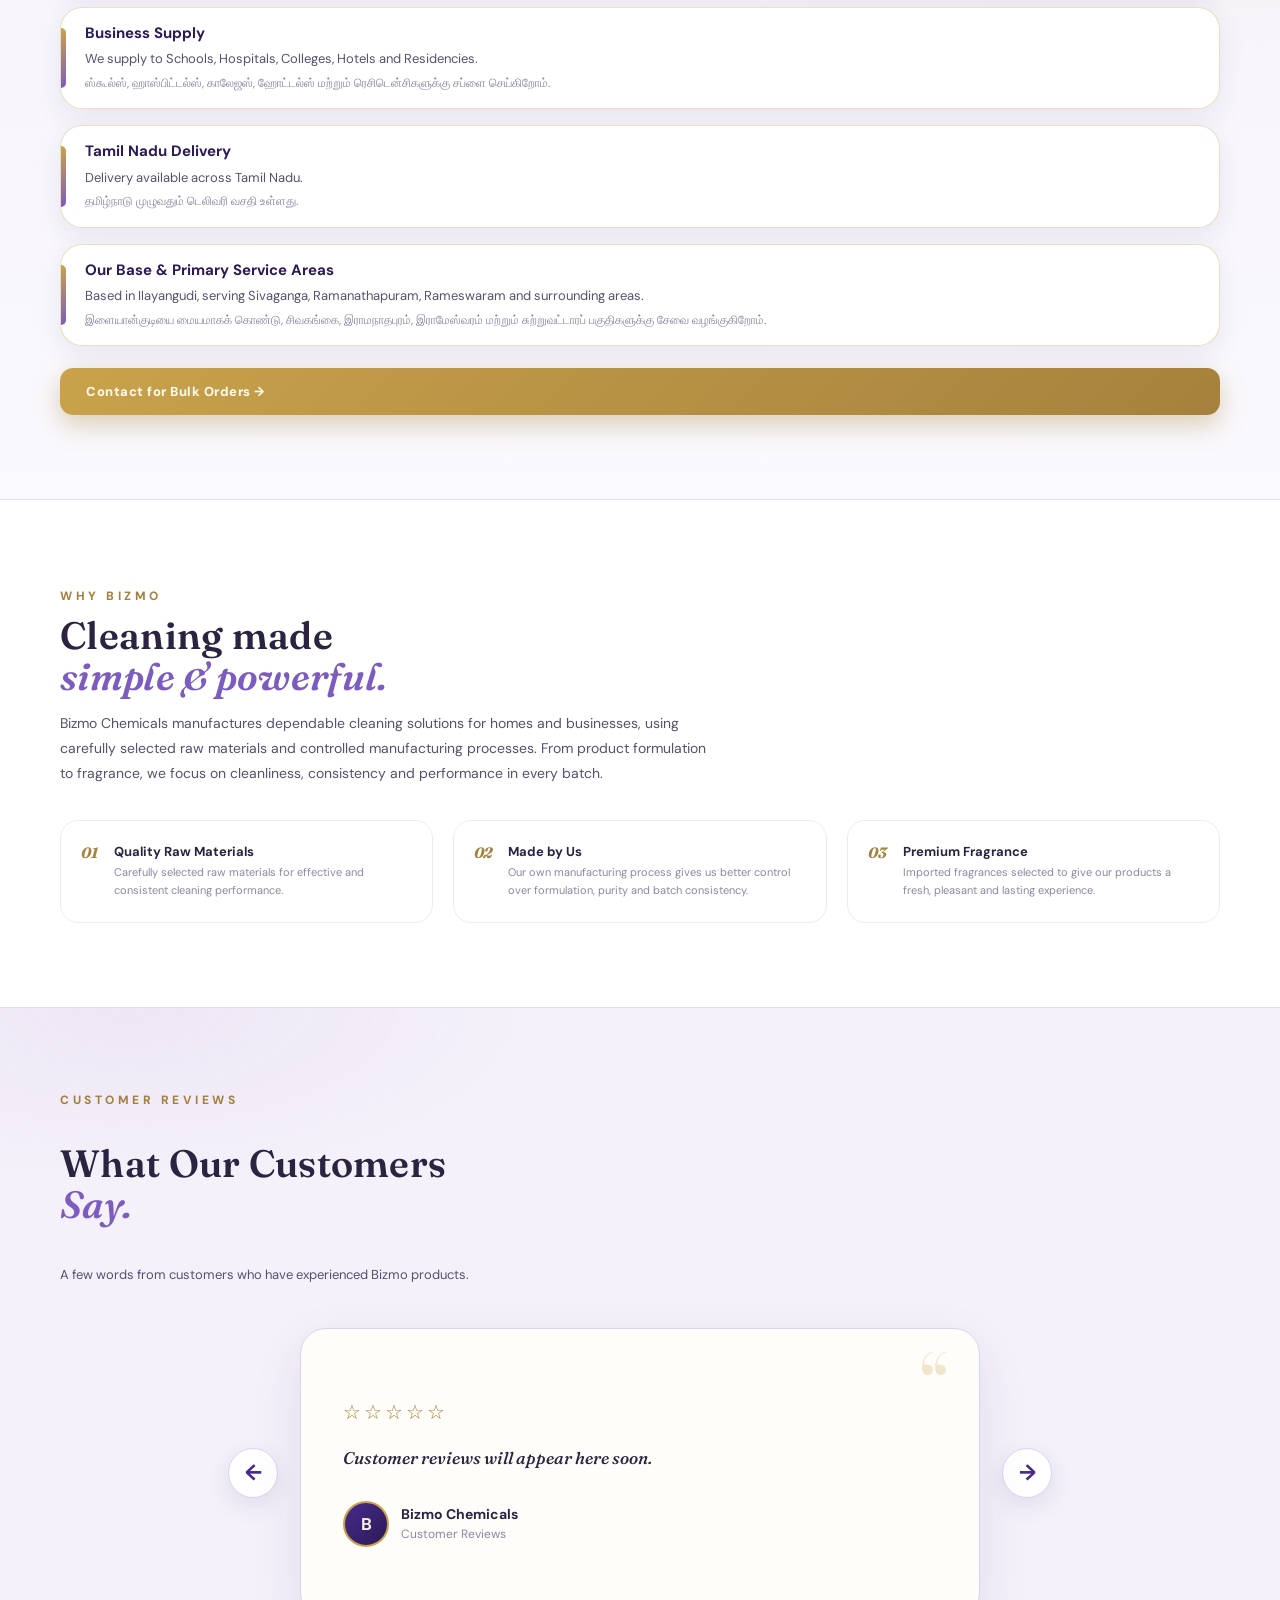
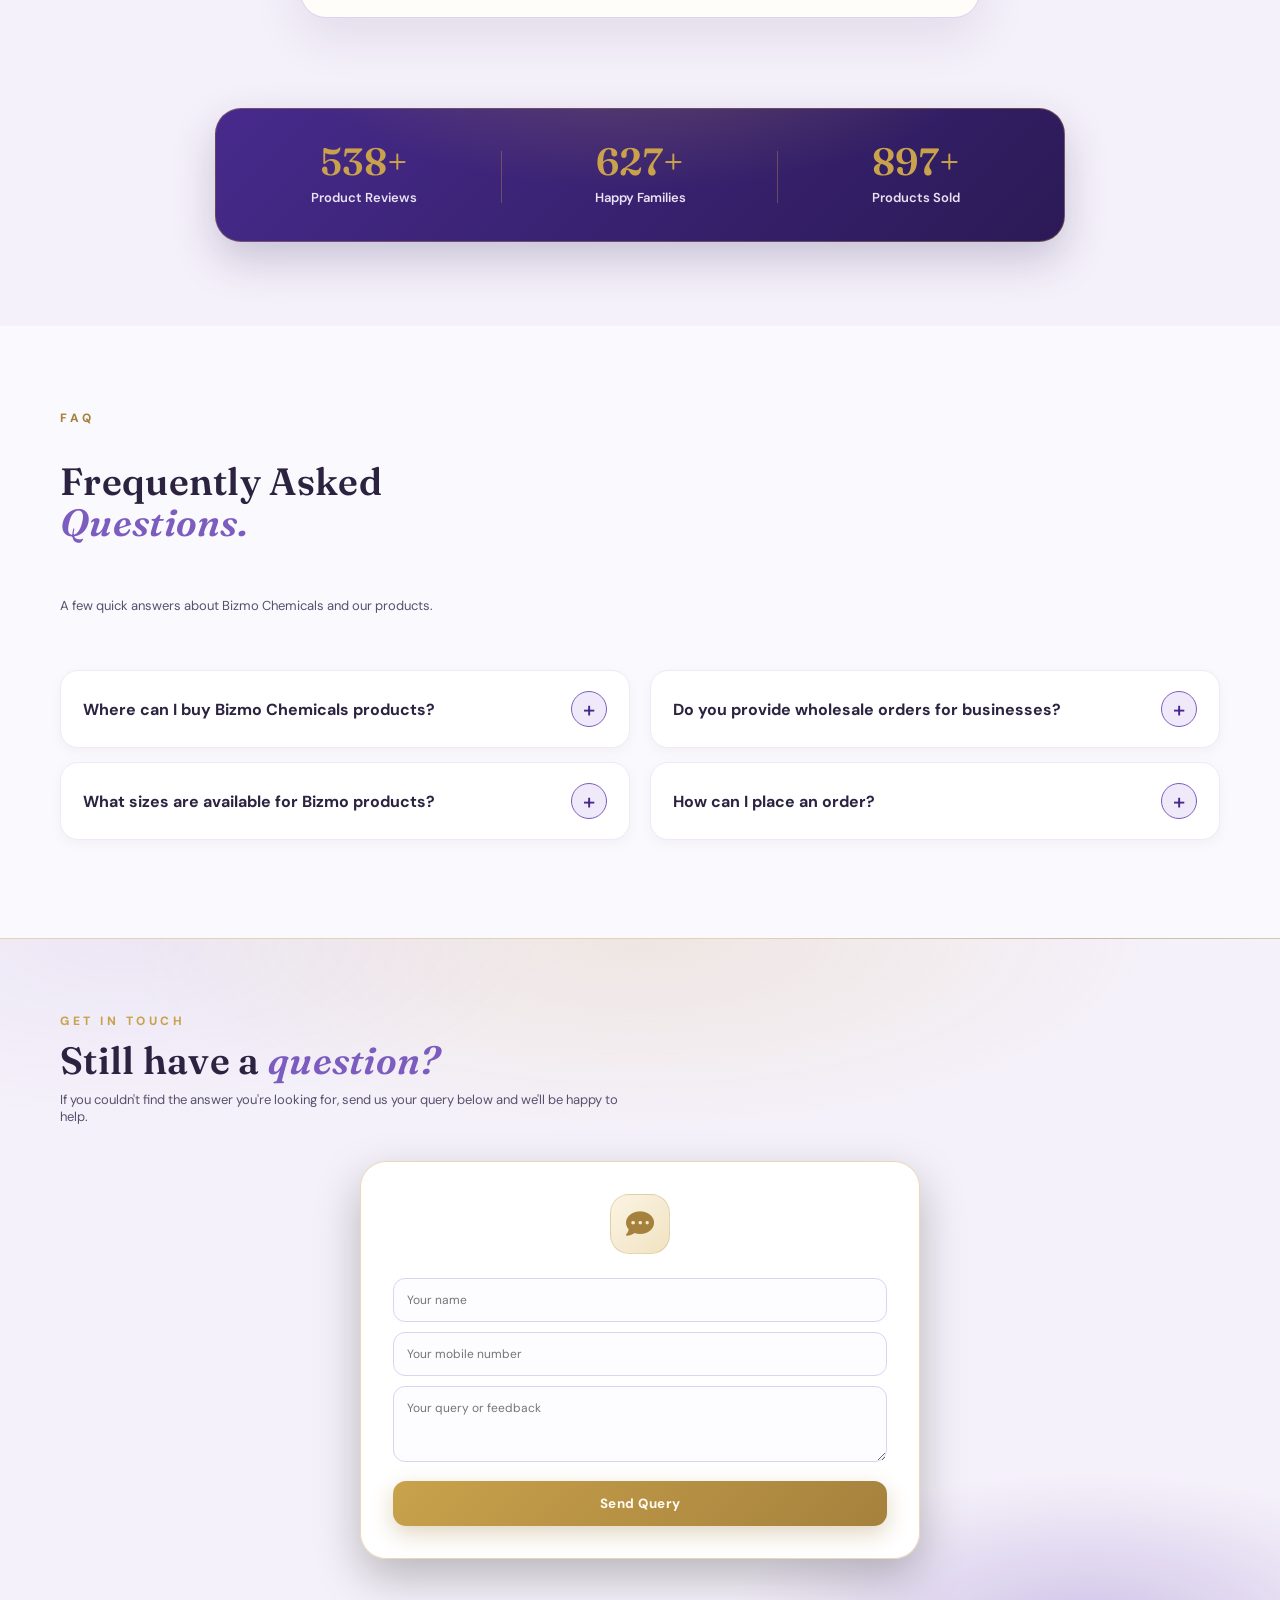
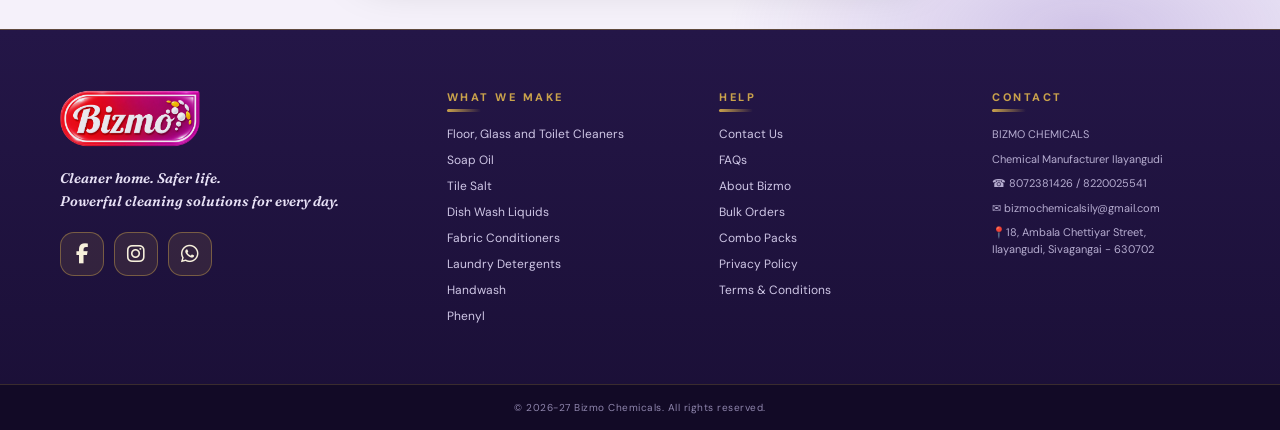
==== commit d52b93d5: "Final index pp.html" ====
--- a/index.html
+++ b/index.html
@@ -1769,6 +1769,14 @@
             Combo Packs
           </a>
 
+          <a href="privacy-policy.html">
+            Privacy Policy
+          </a>
+
+          <a href="terms-conditions.html">
+            Terms &amp; Conditions
+          </a>
+
         </div>
 
   <div>
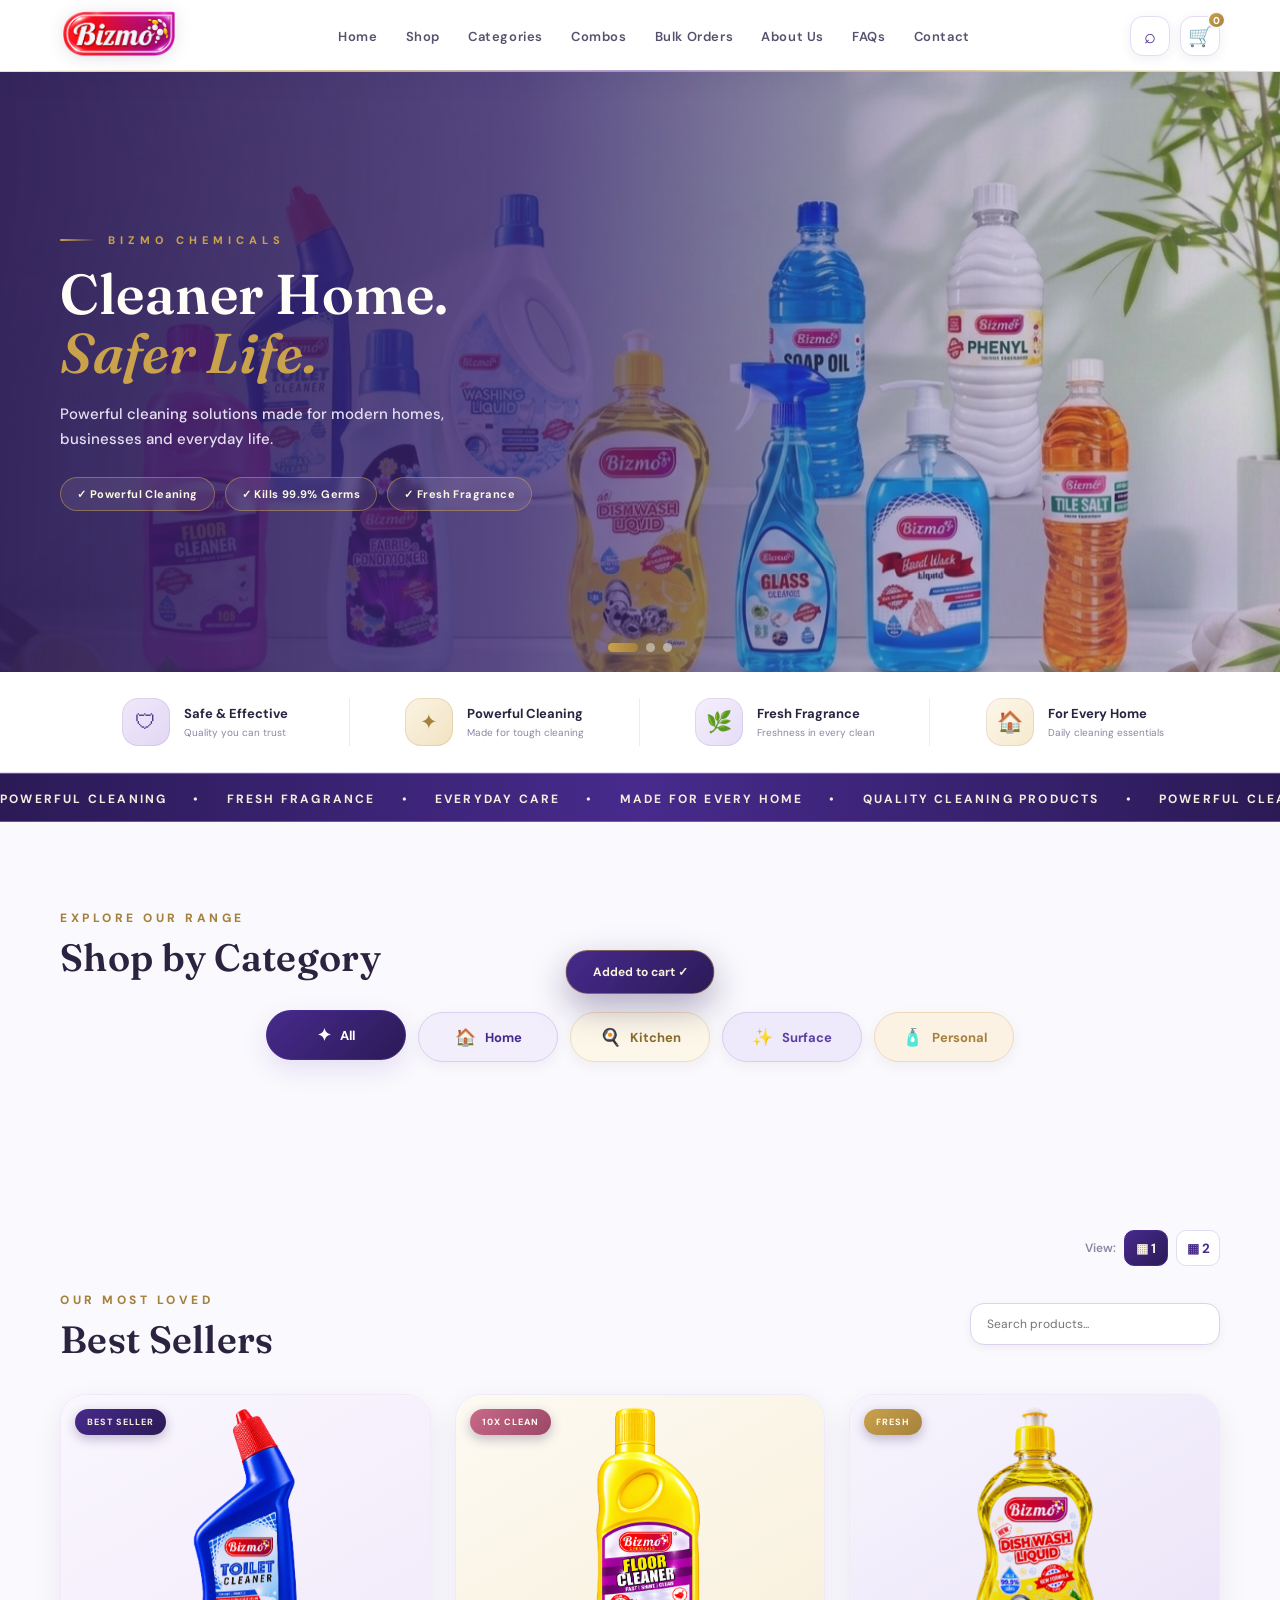
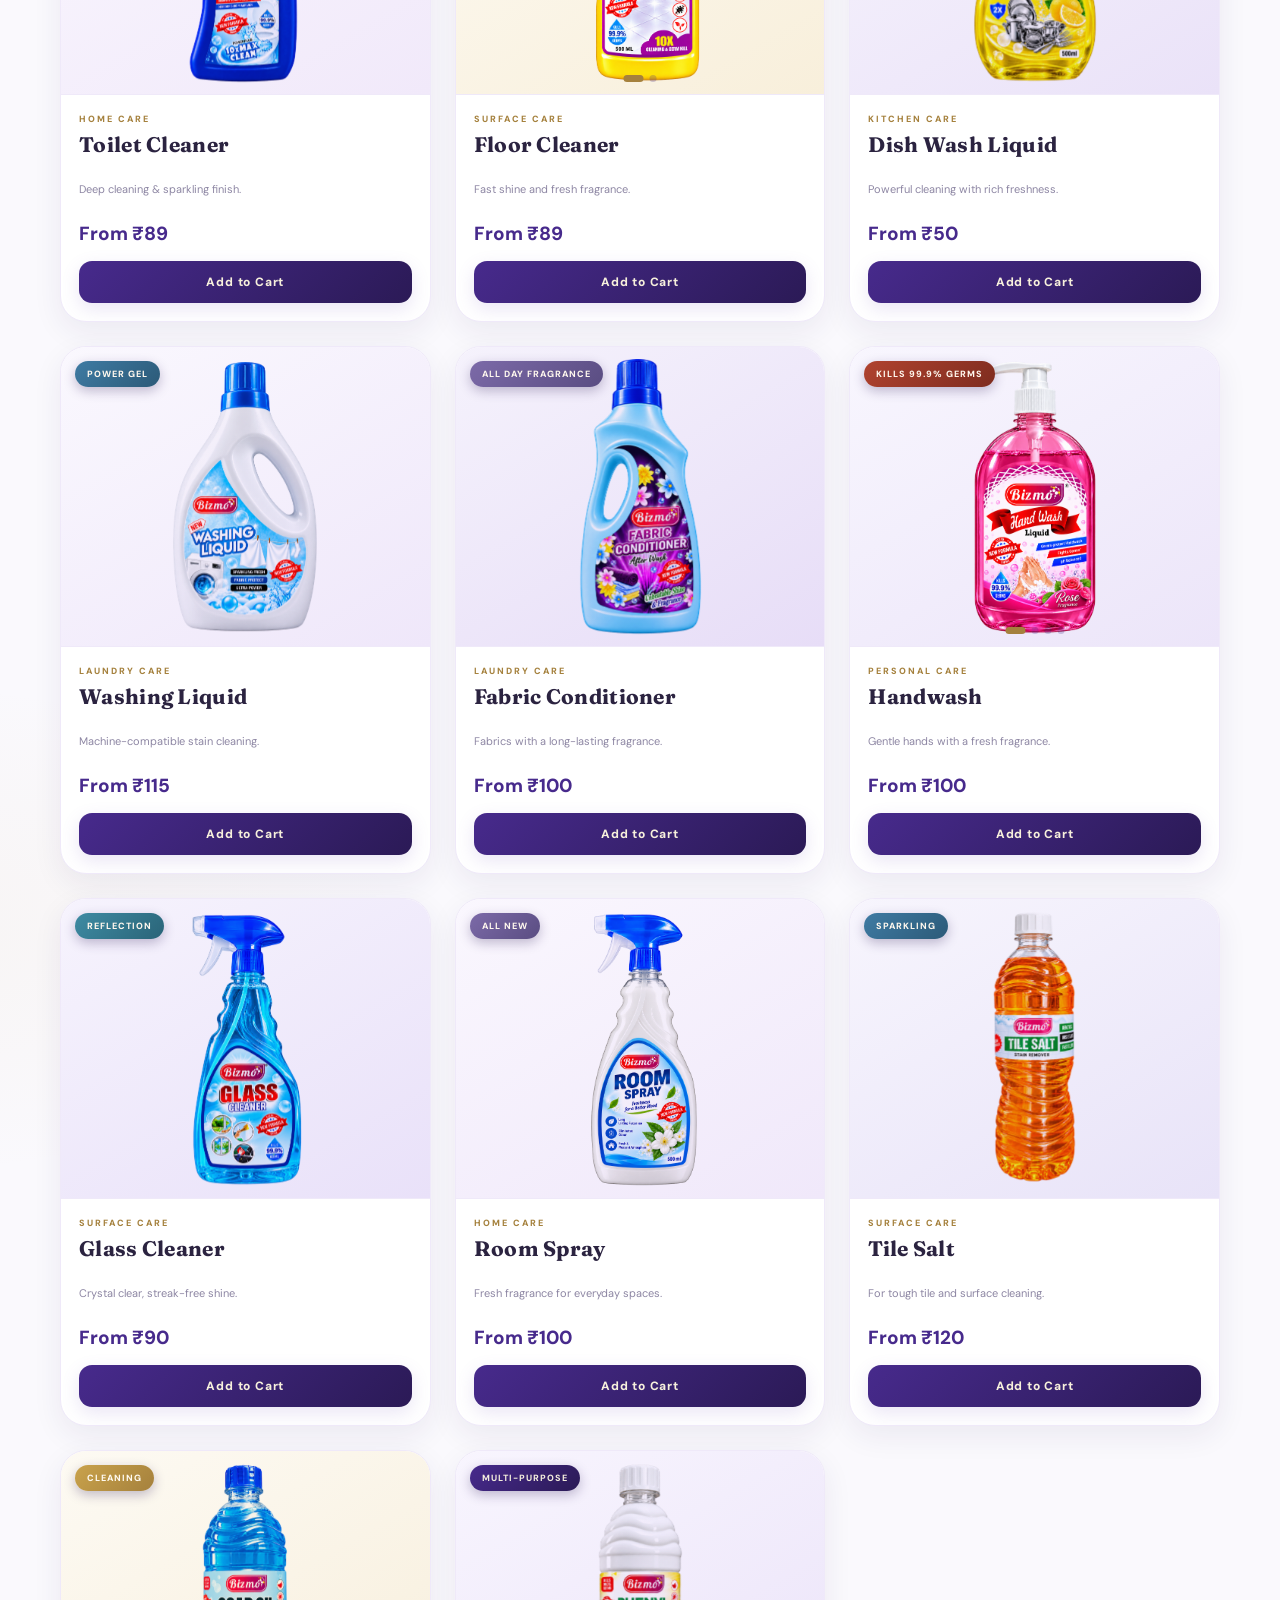
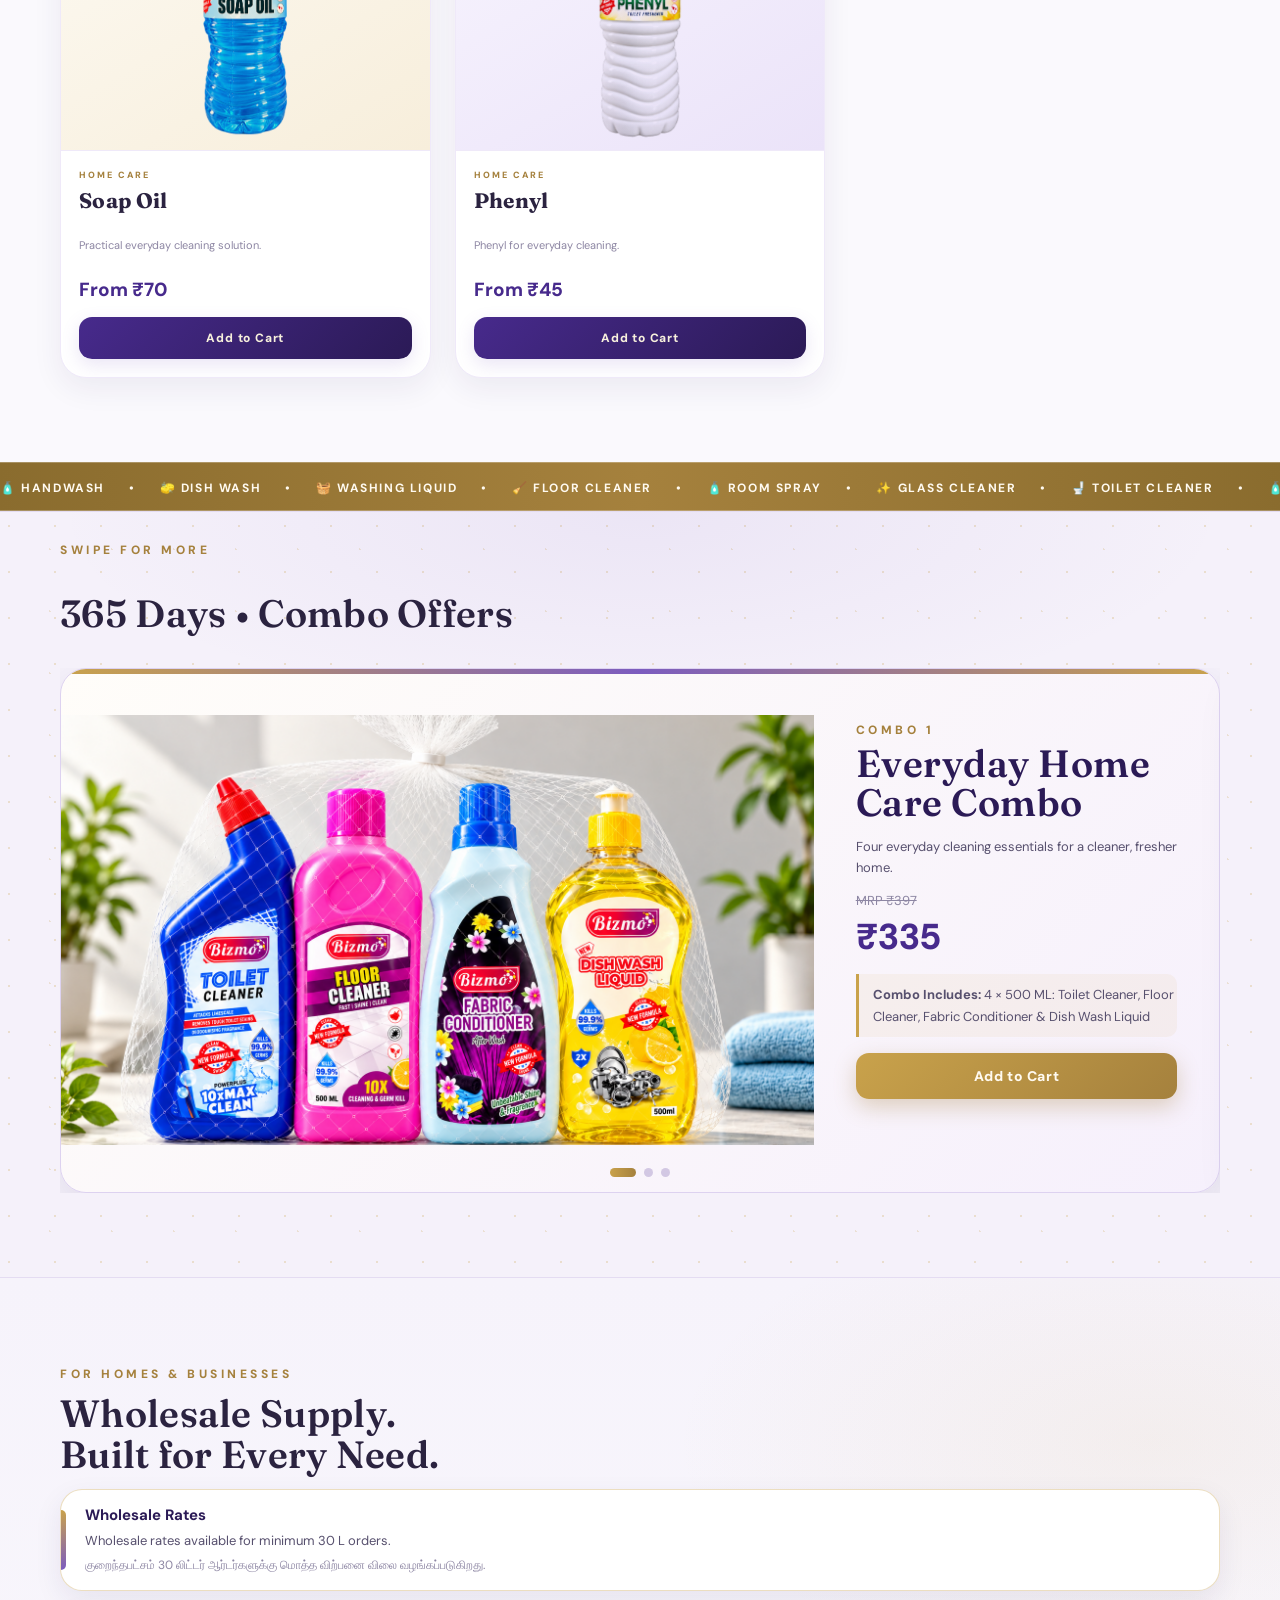
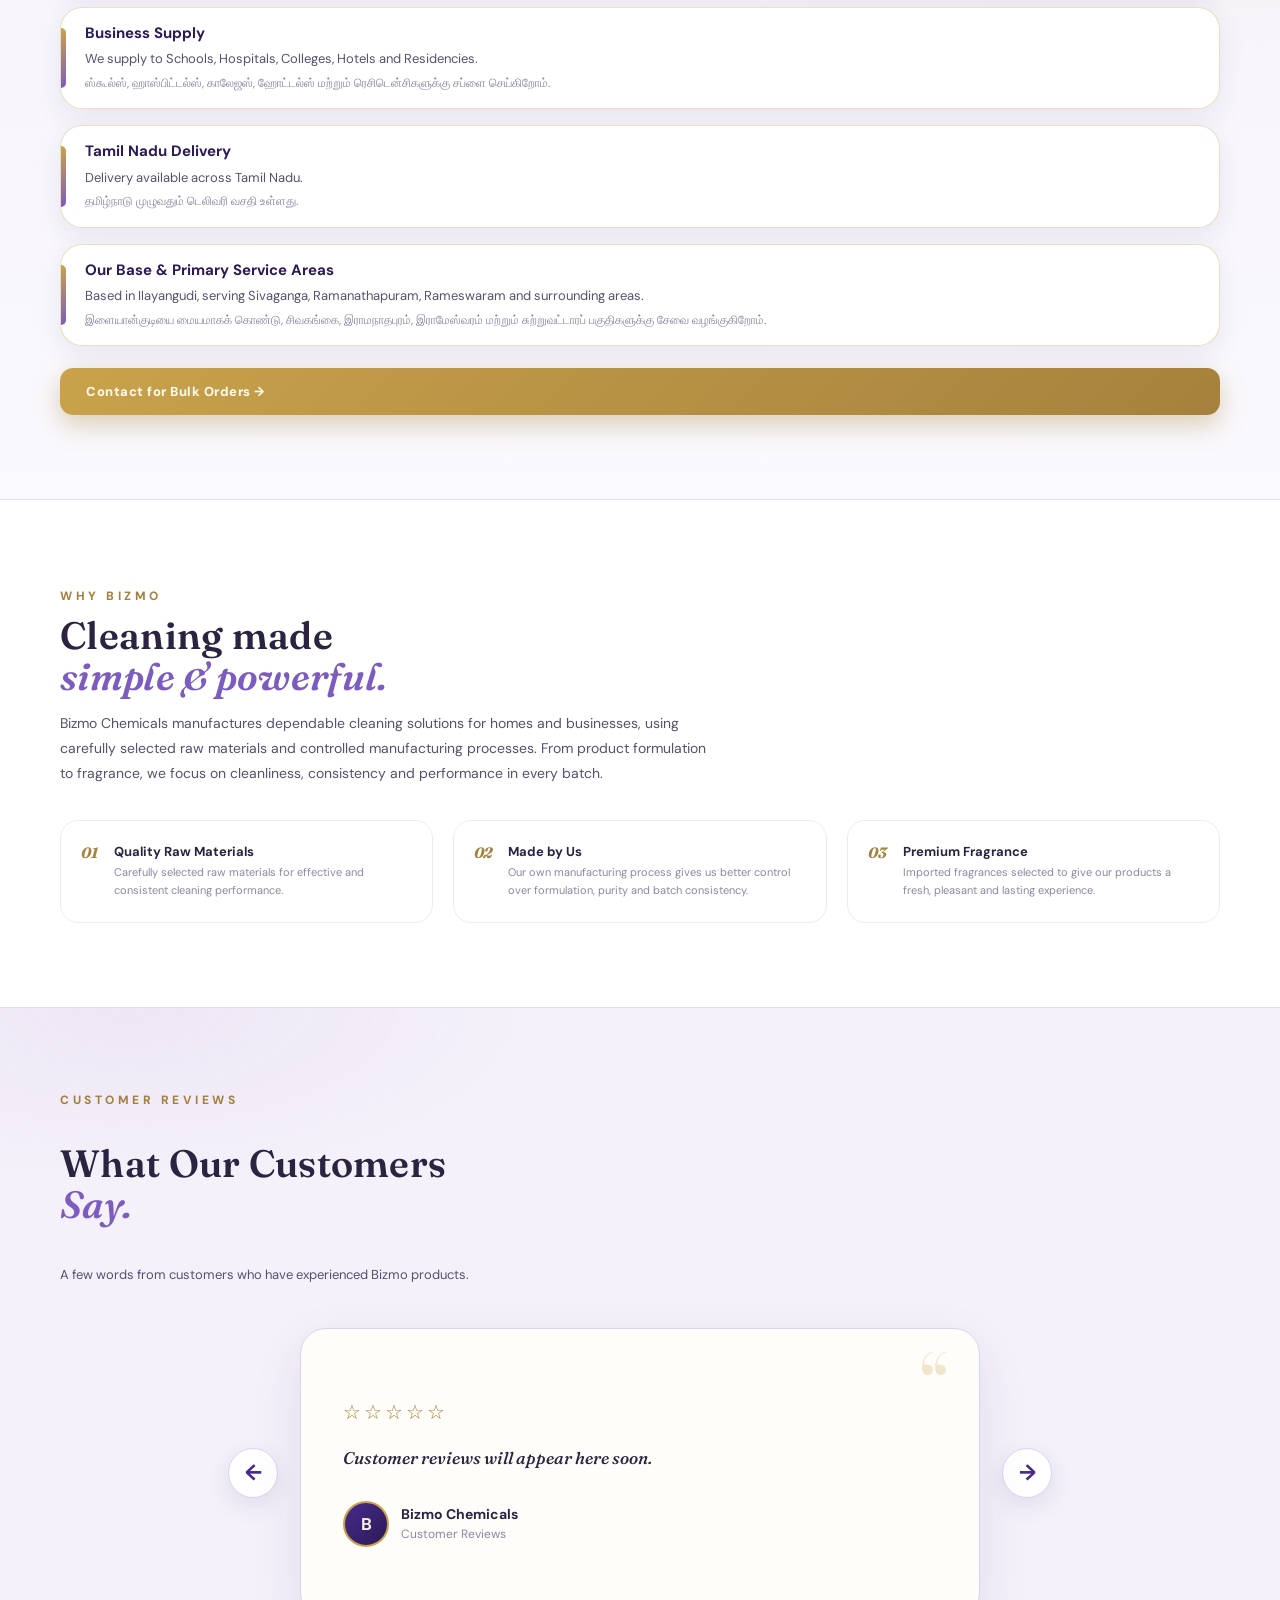
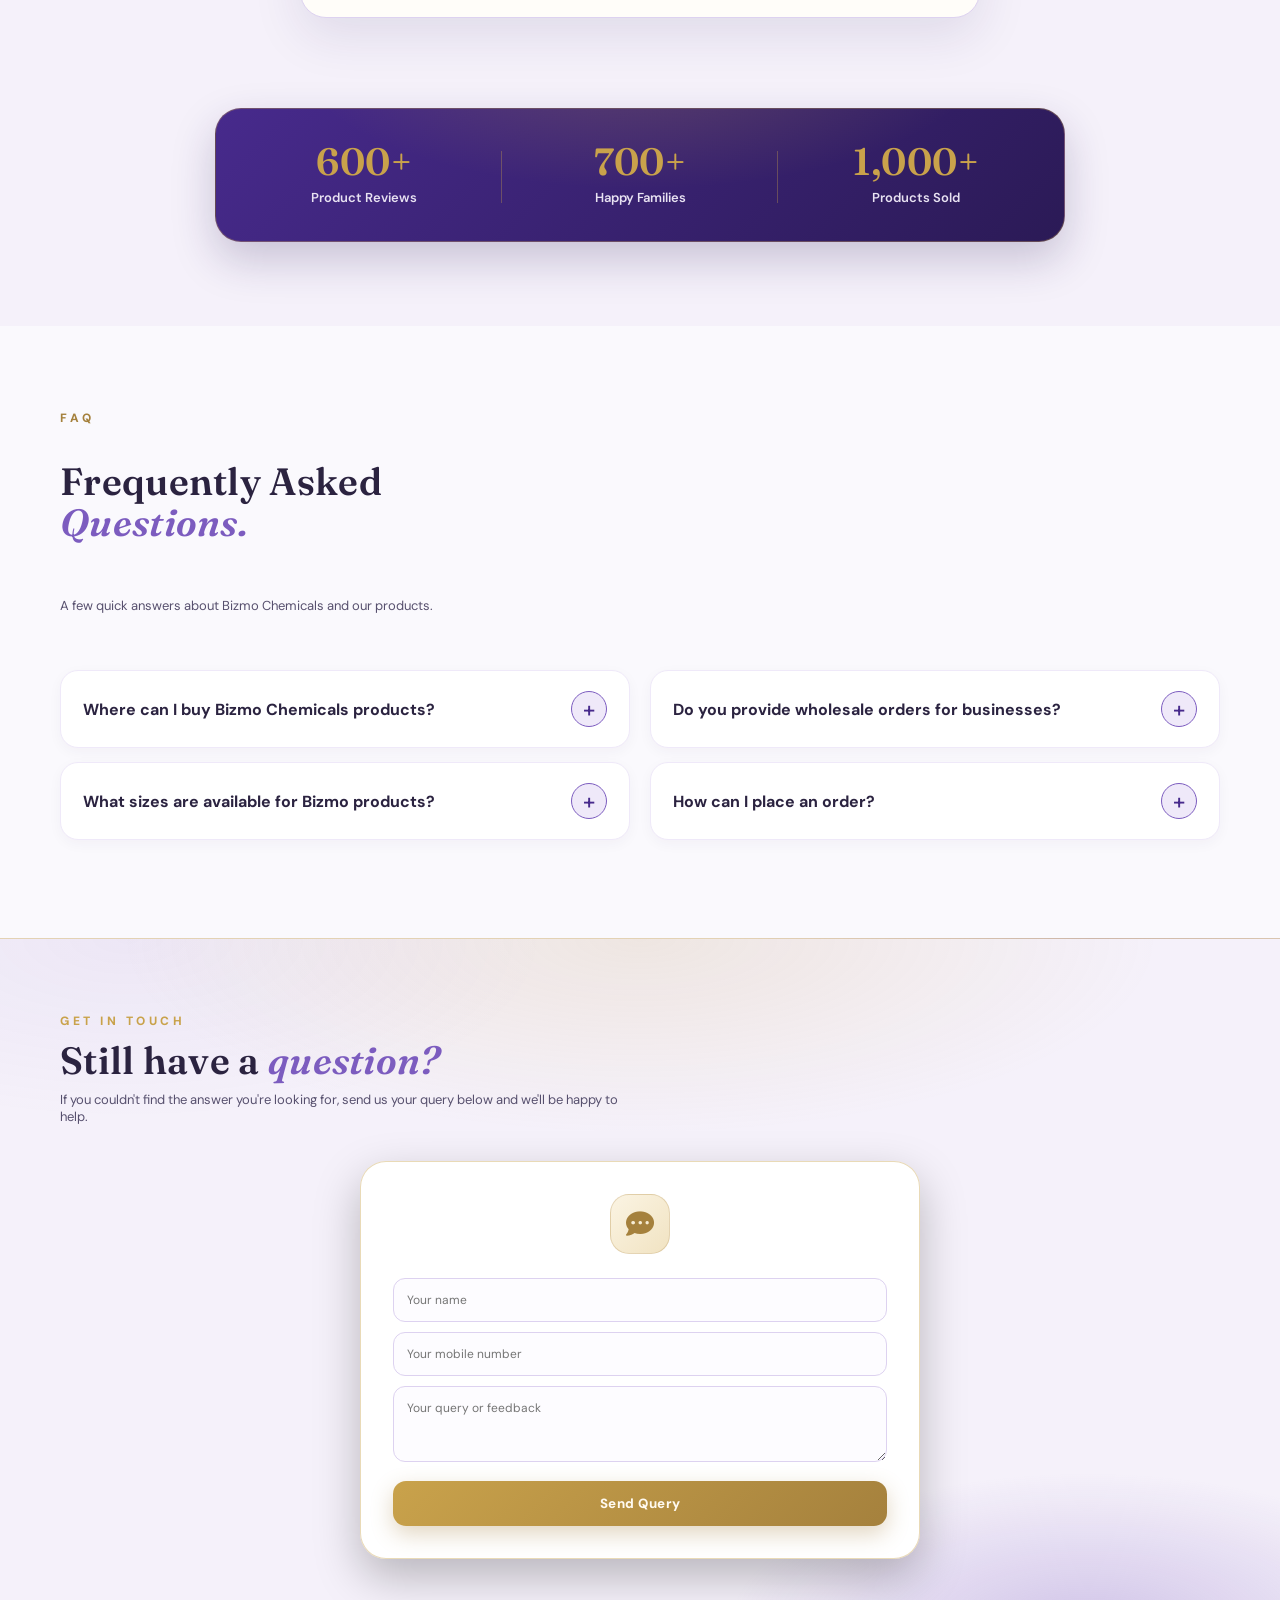
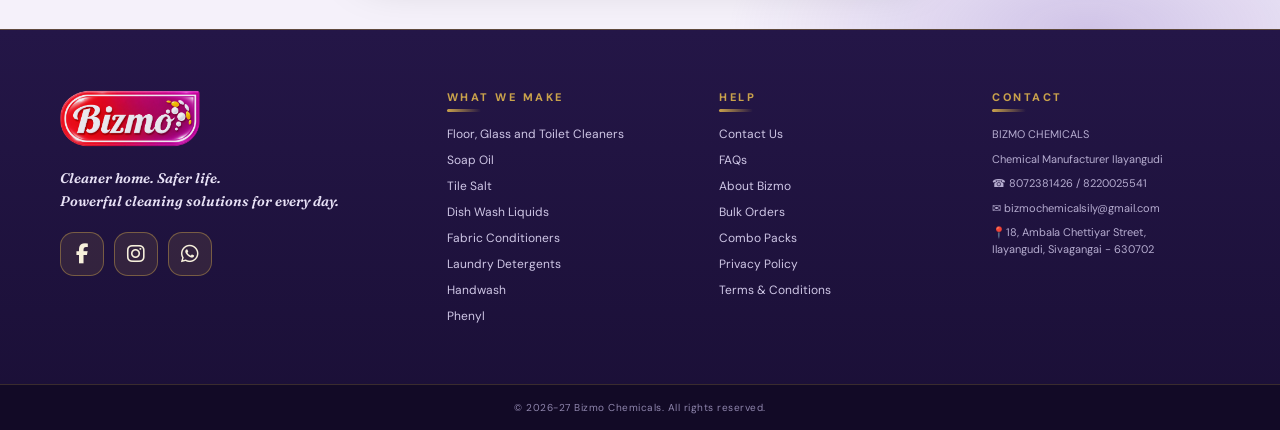
==== commit cdb213ac: "Final index.html" ====
--- a/index.html
+++ b/index.html
@@ -2177,4 +2177,4 @@
   ↑
 </button>
   </body>
-</html>
+</html>
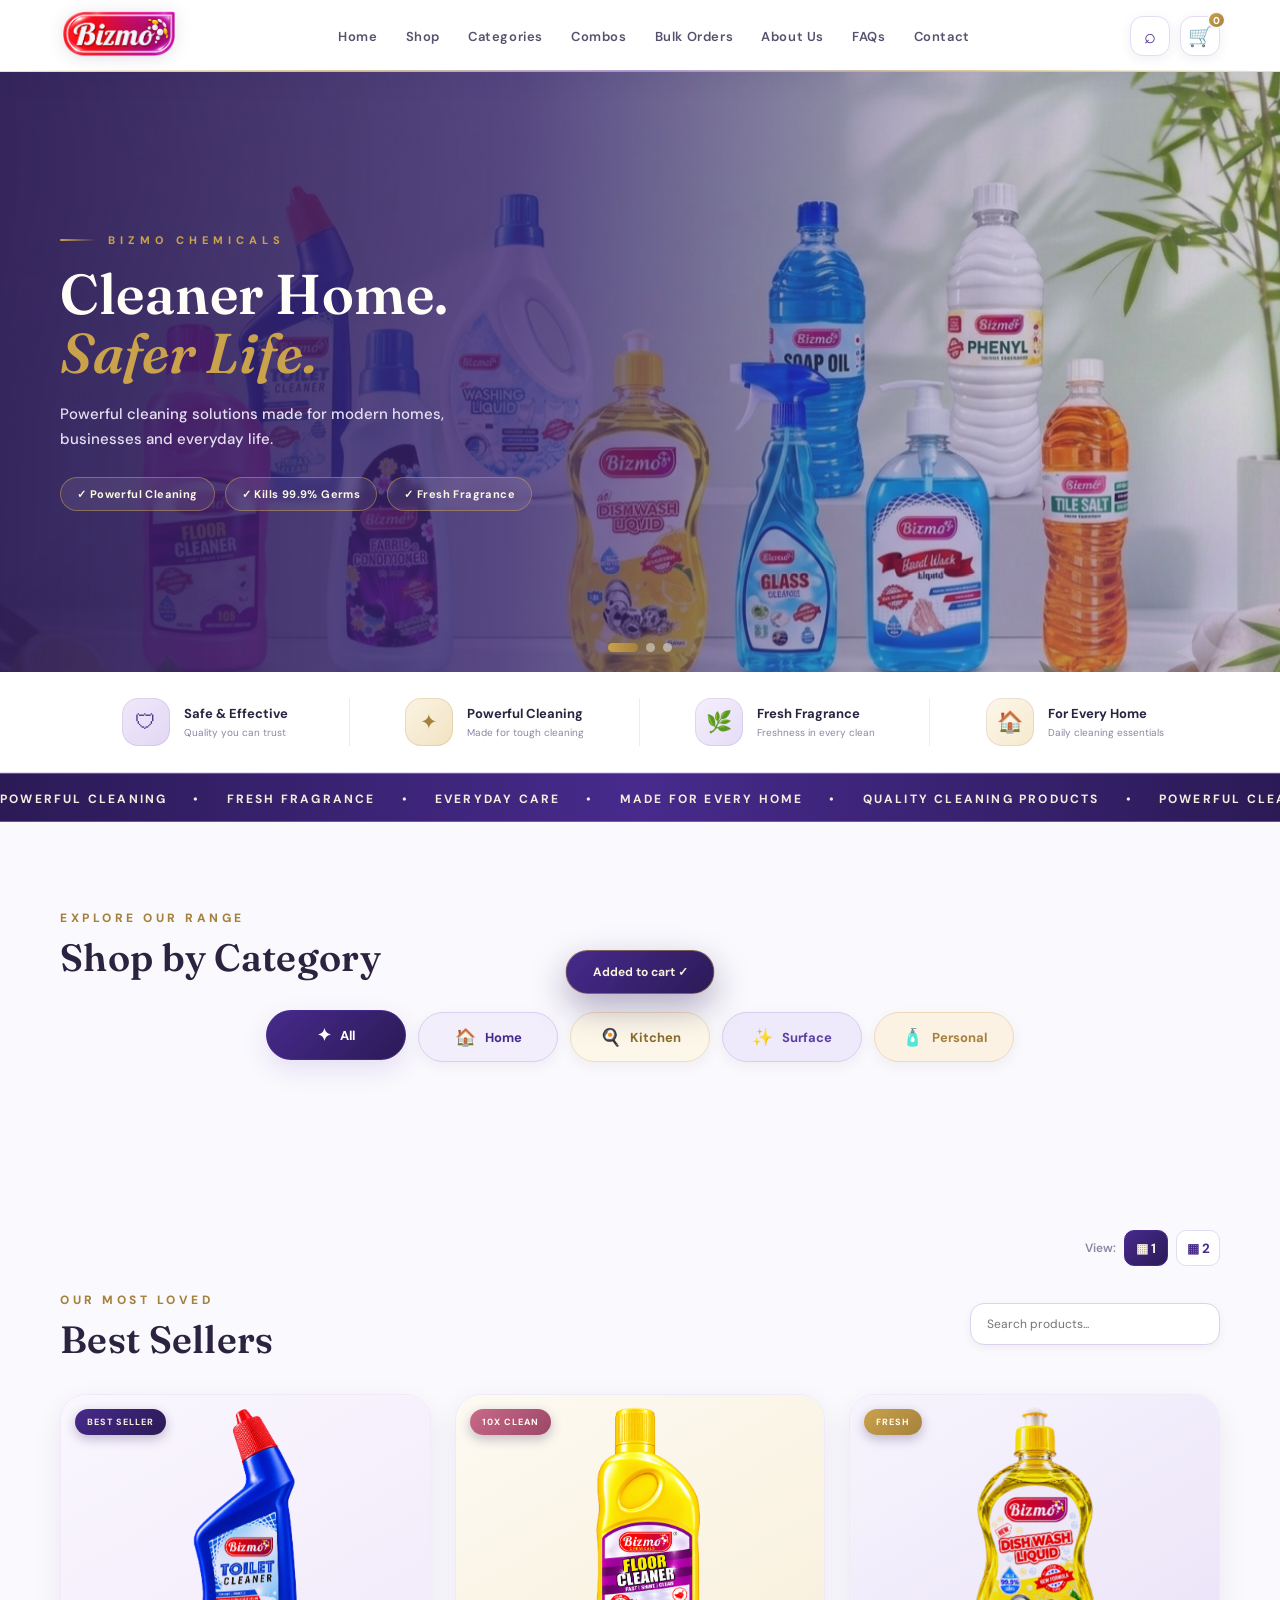
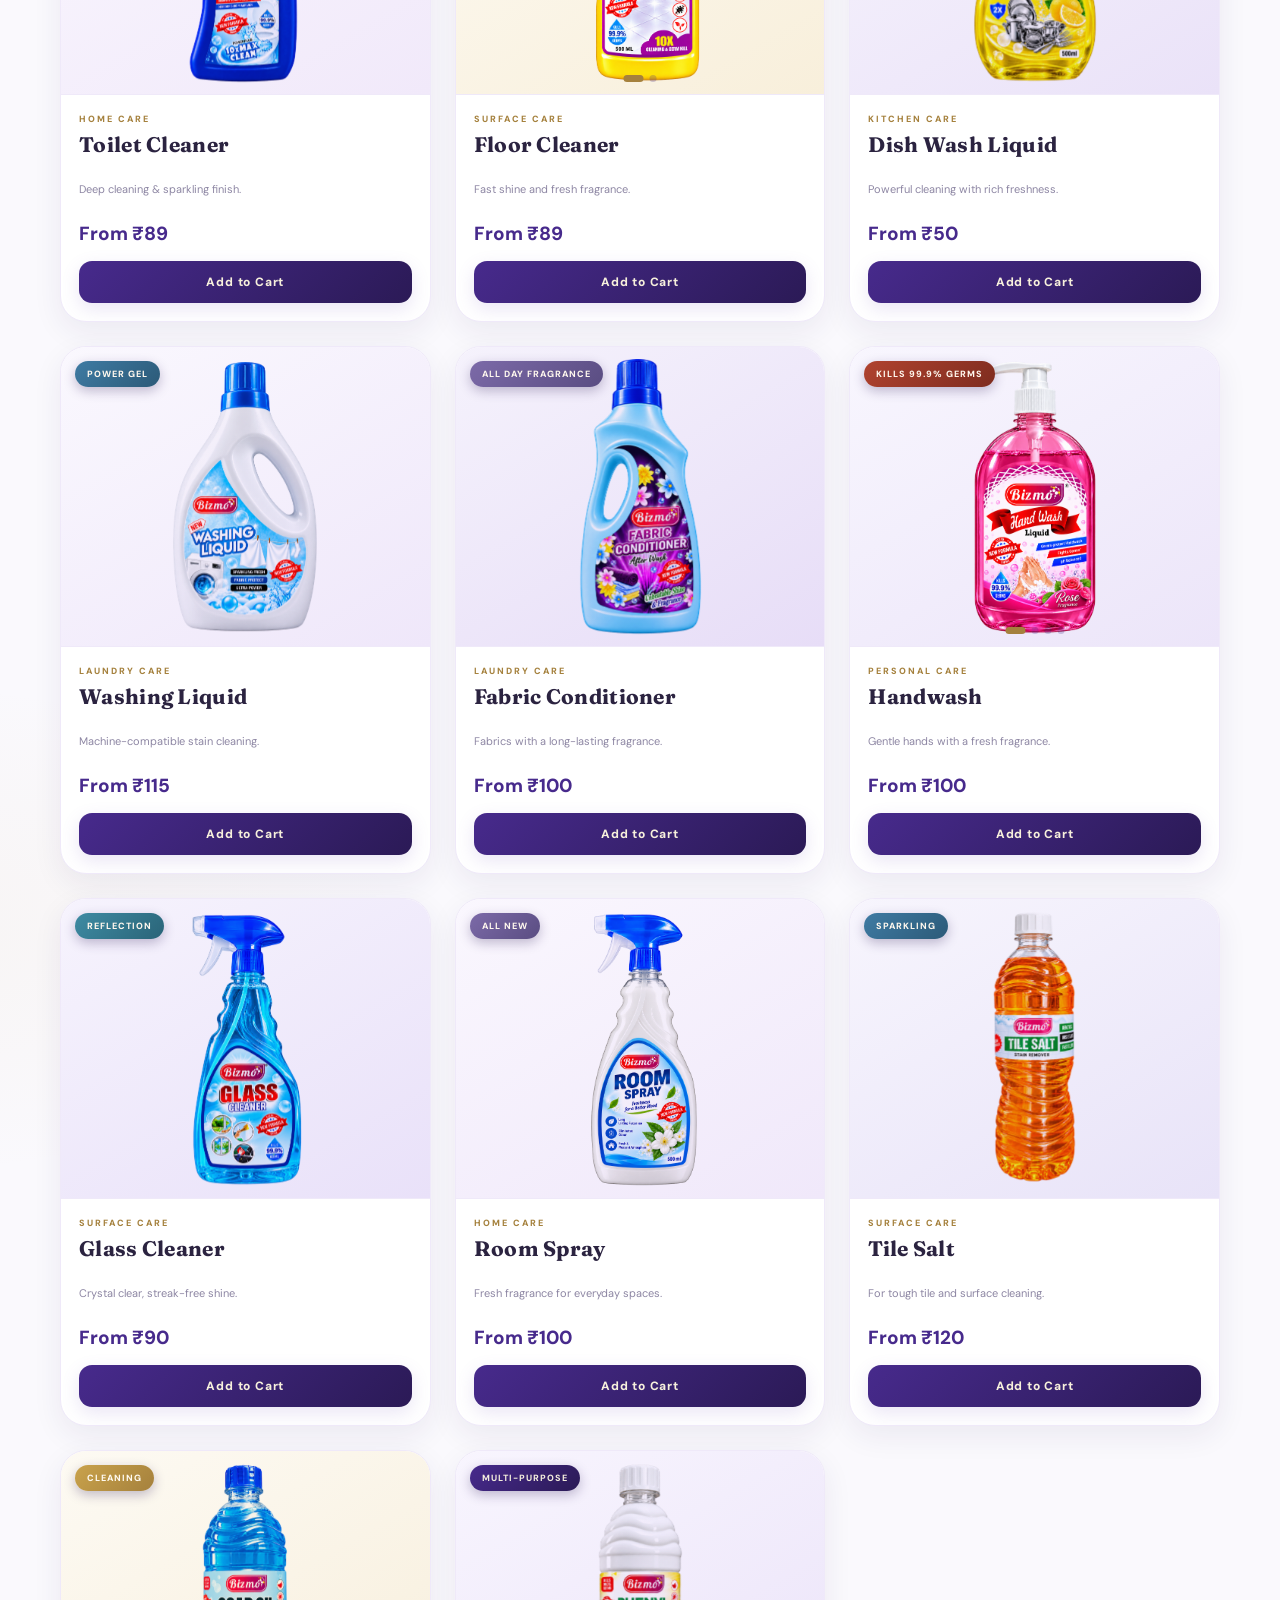
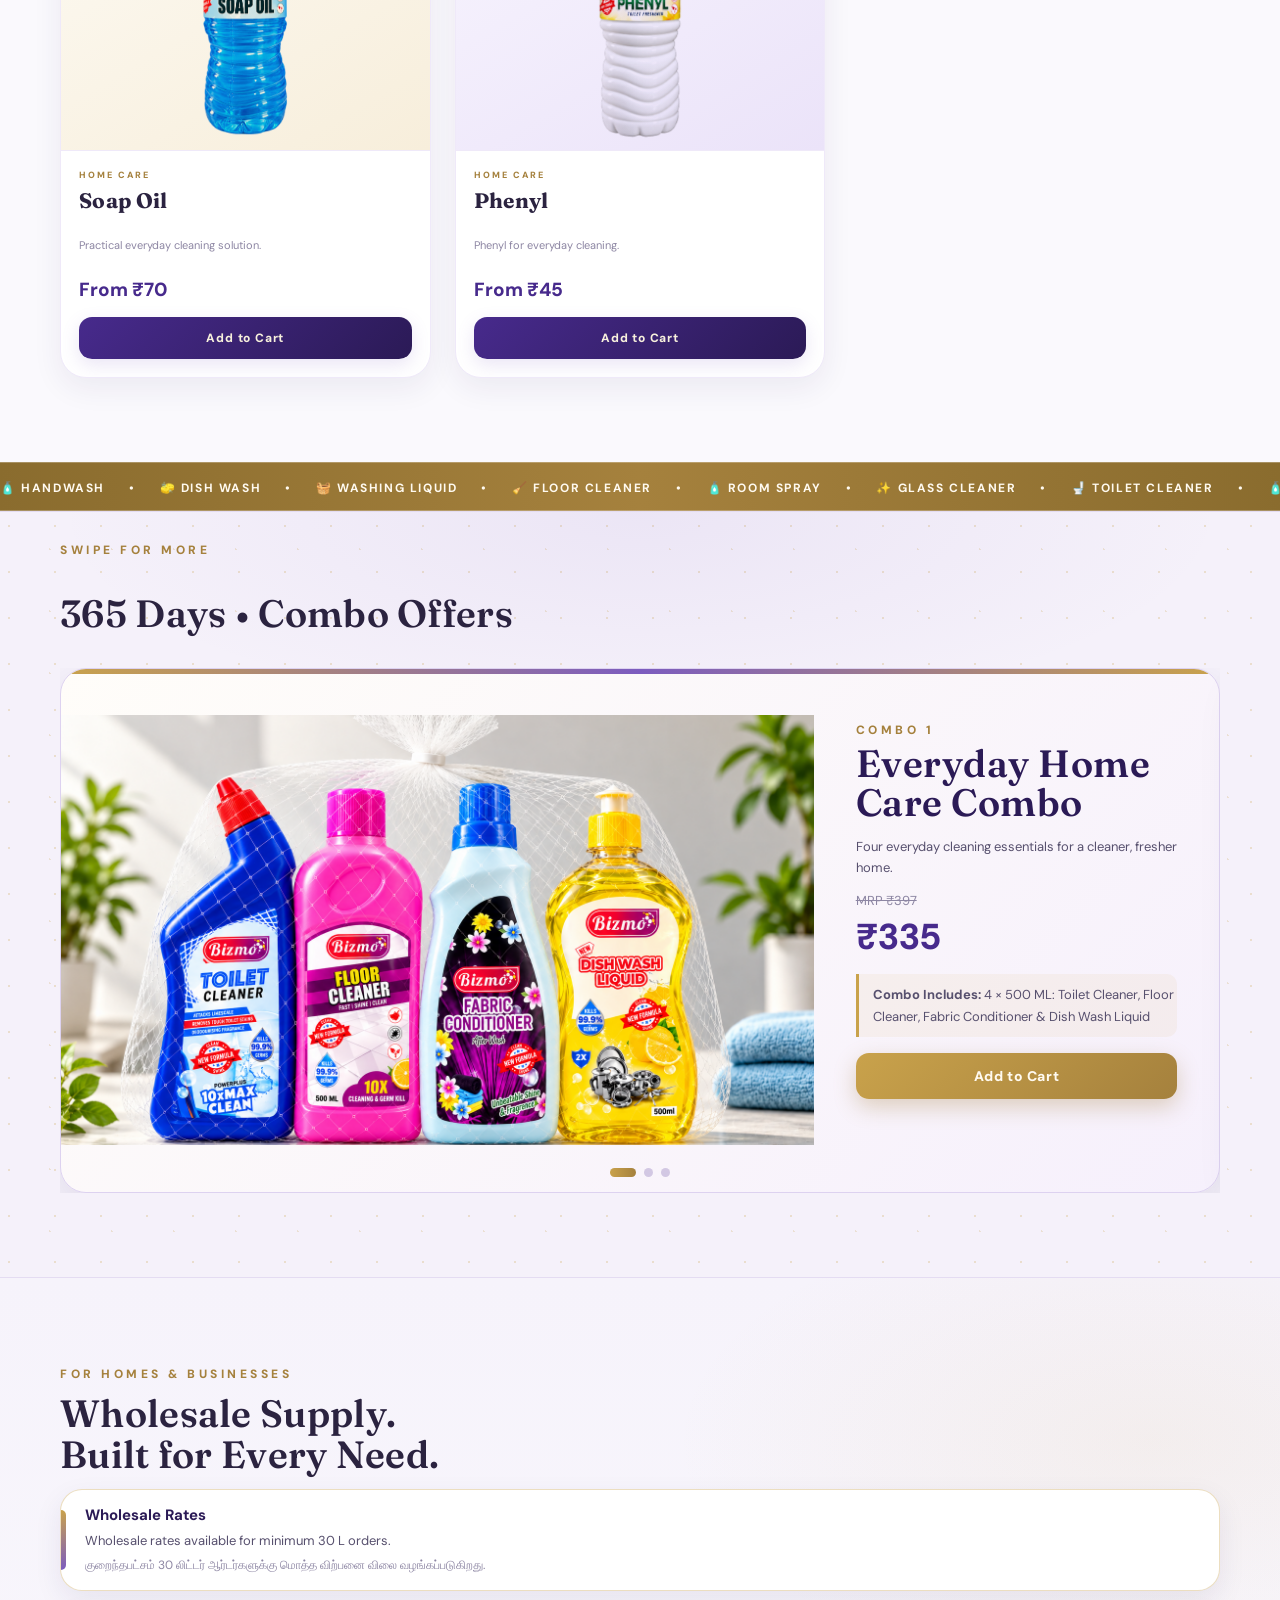
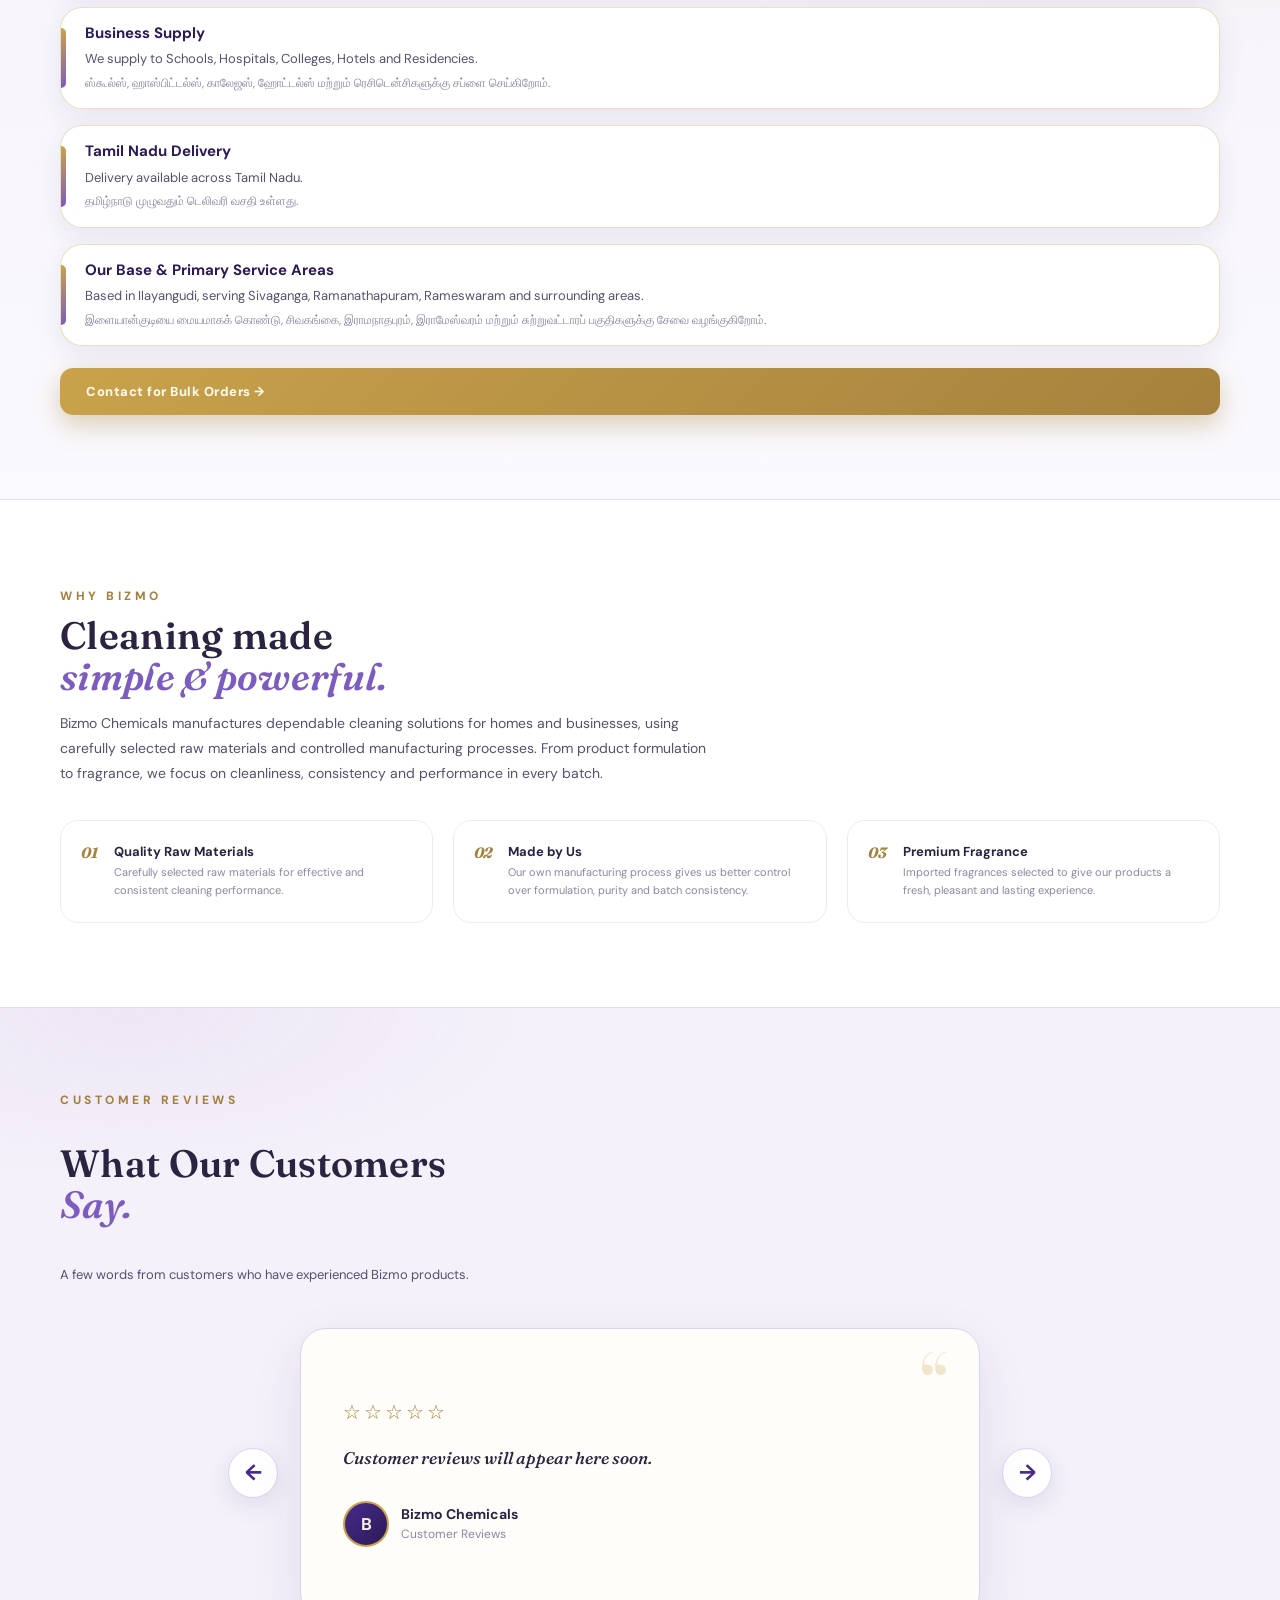
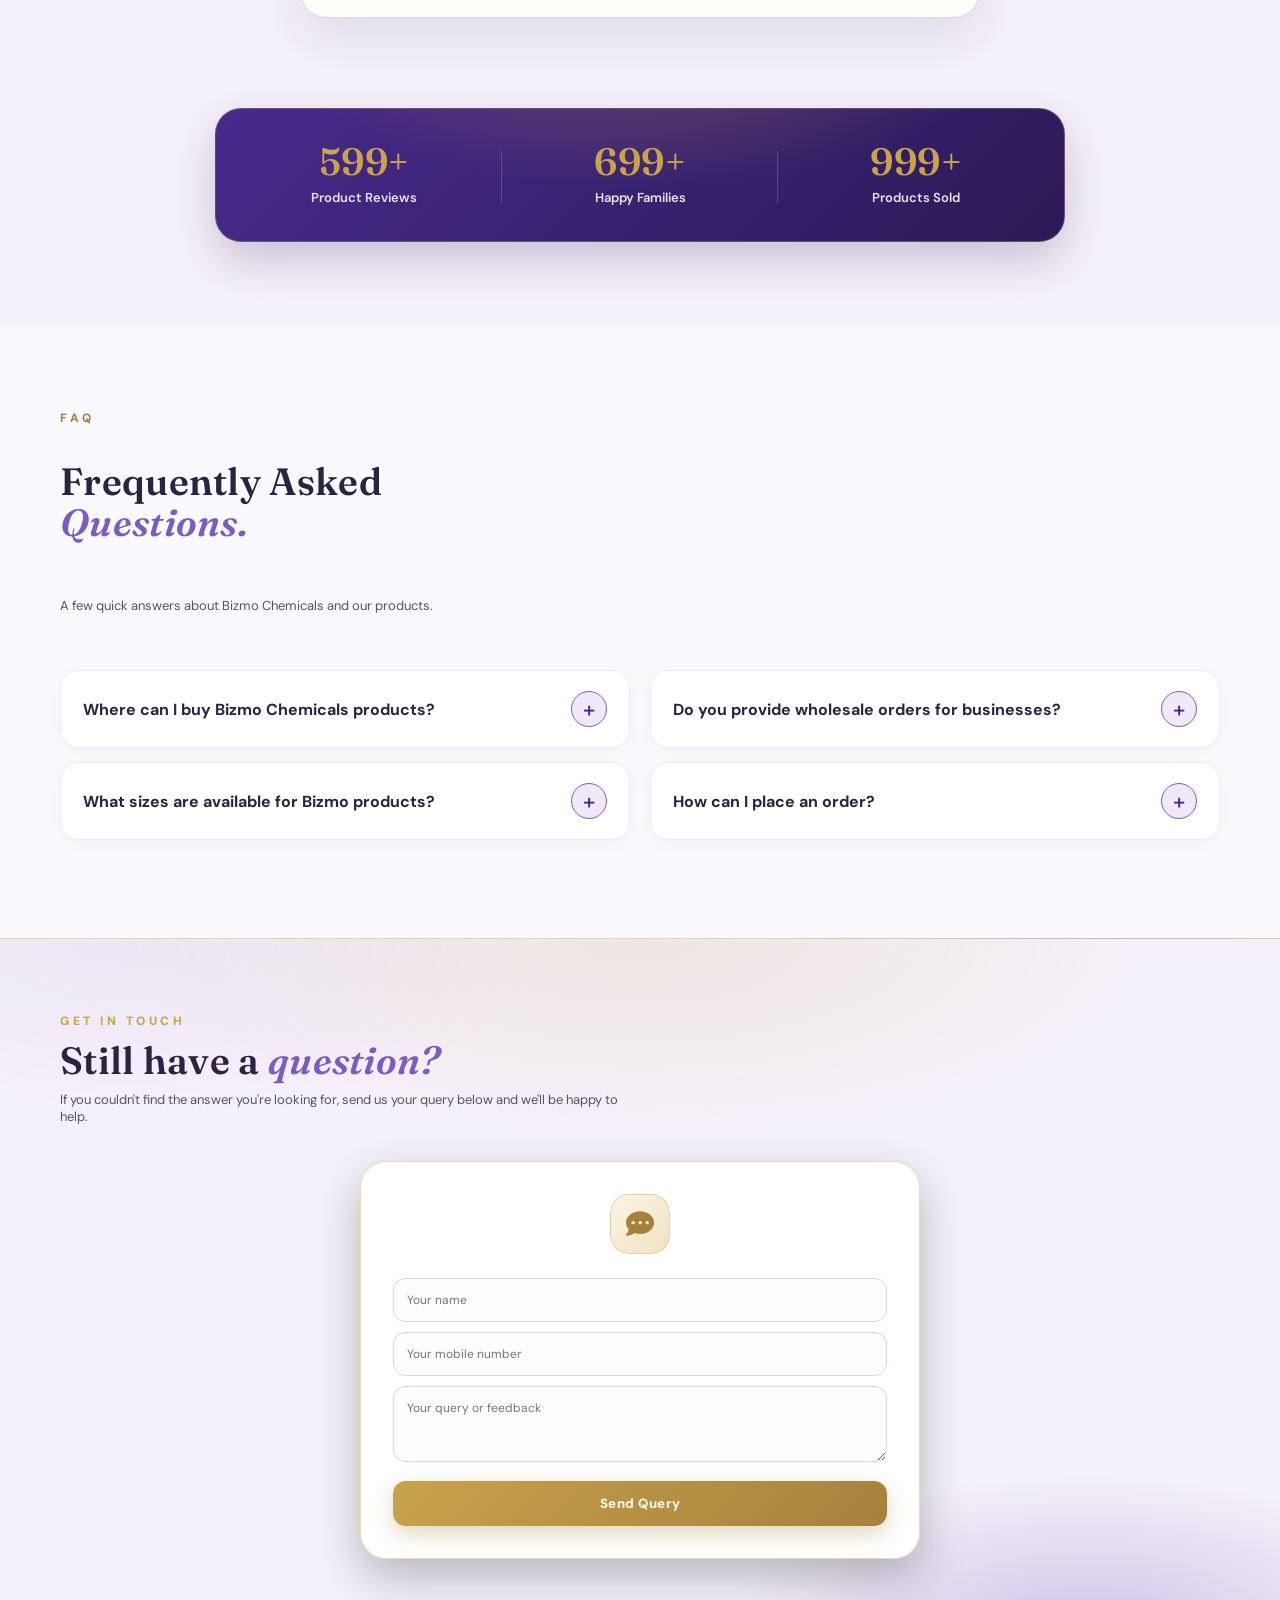
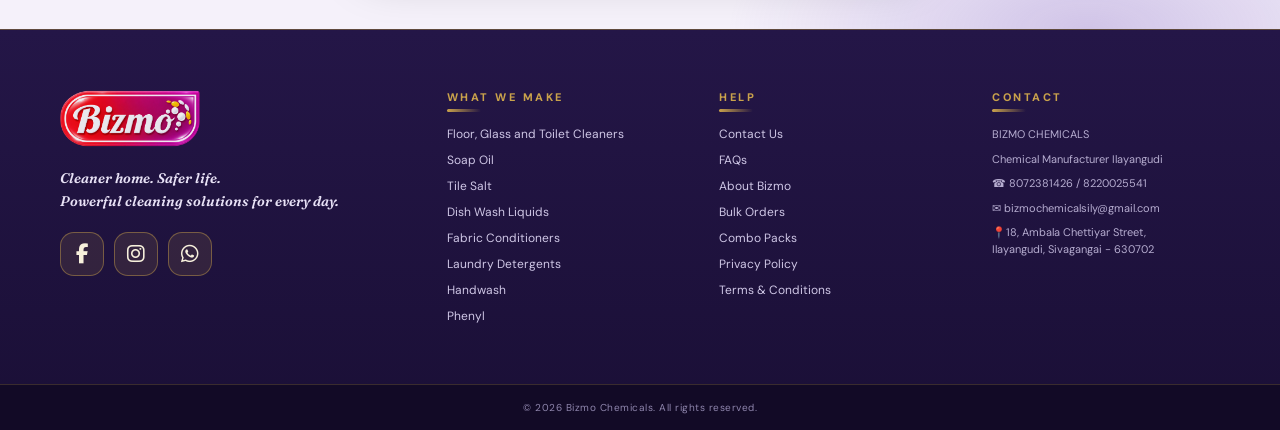
==== commit c00d4a40: "Final index.html" ====
--- a/index.html
+++ b/index.html
@@ -1809,7 +1809,7 @@
       <div class="footer-bottom">
 
         <div class="container">
-          © 2026-27 Bizmo Chemicals. All rights reserved.
+          © 2026 Bizmo Chemicals. All rights reserved.
         </div>
 
       </div>
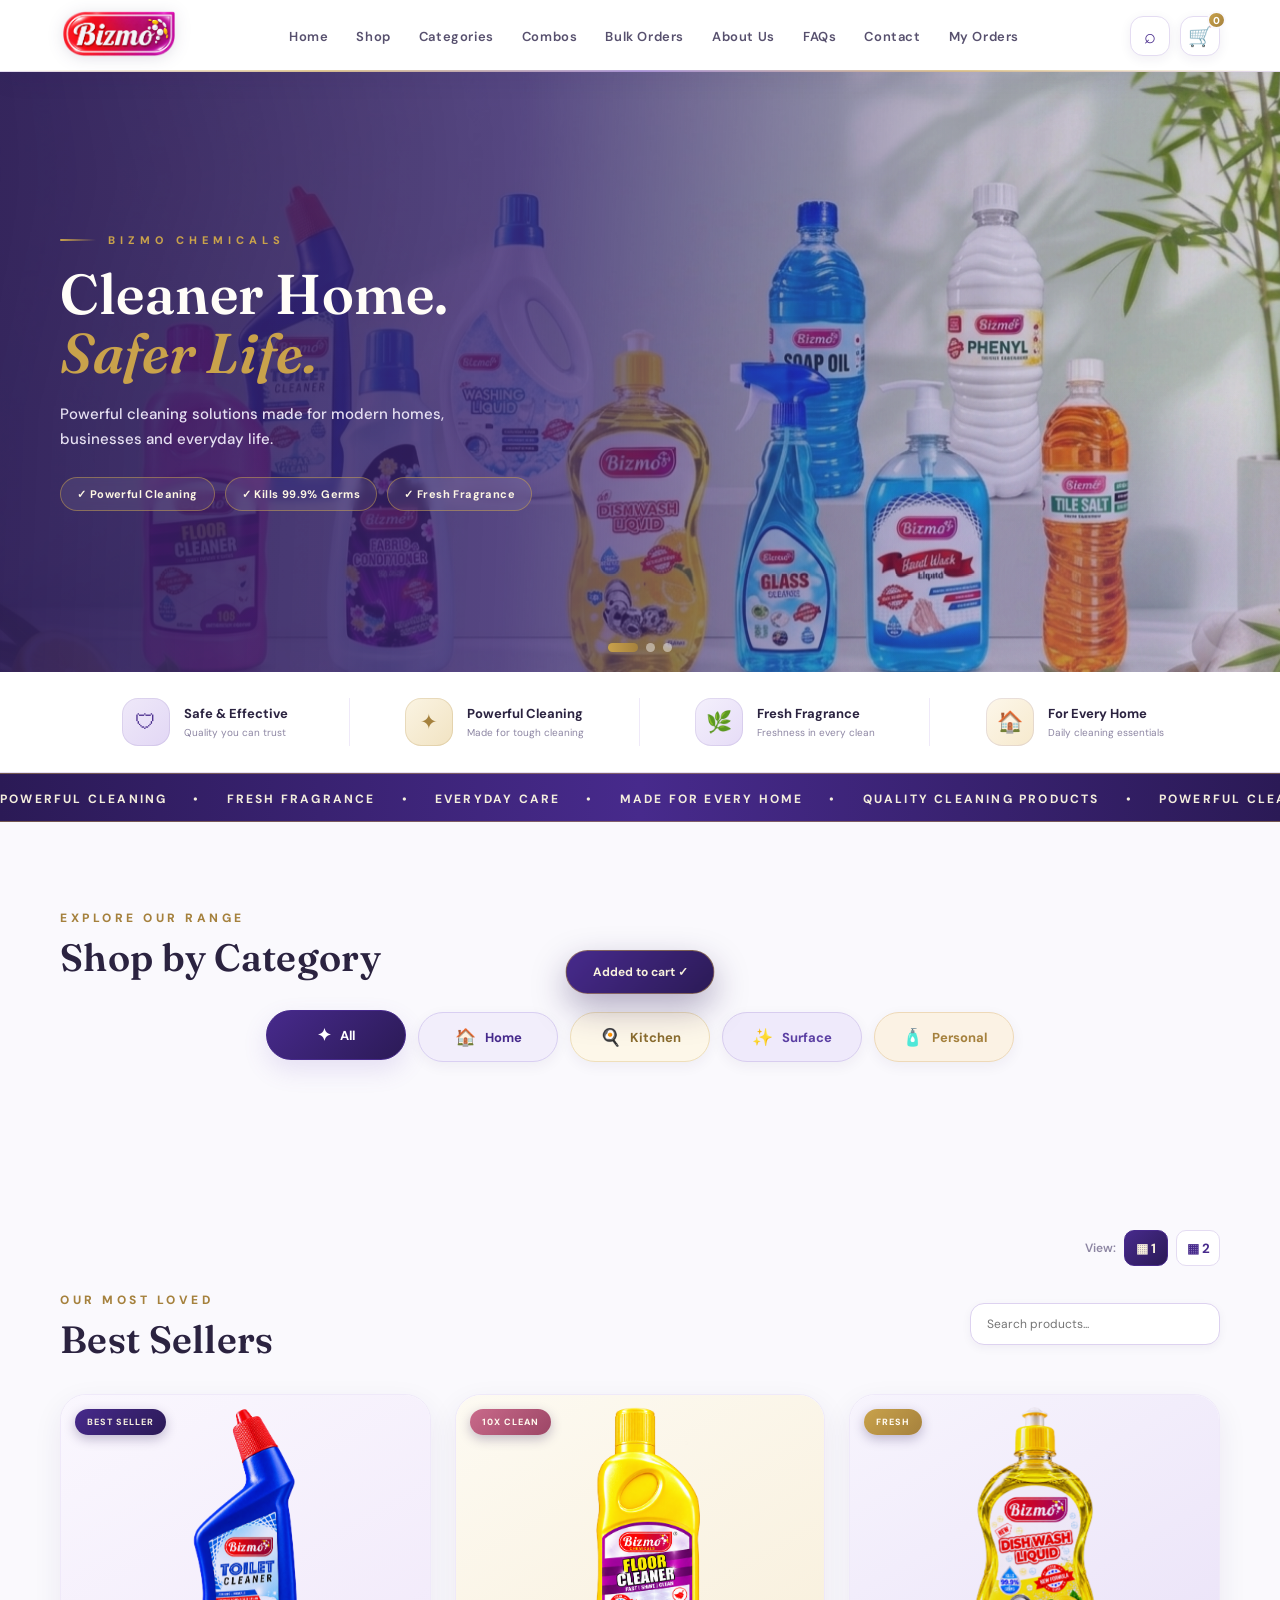
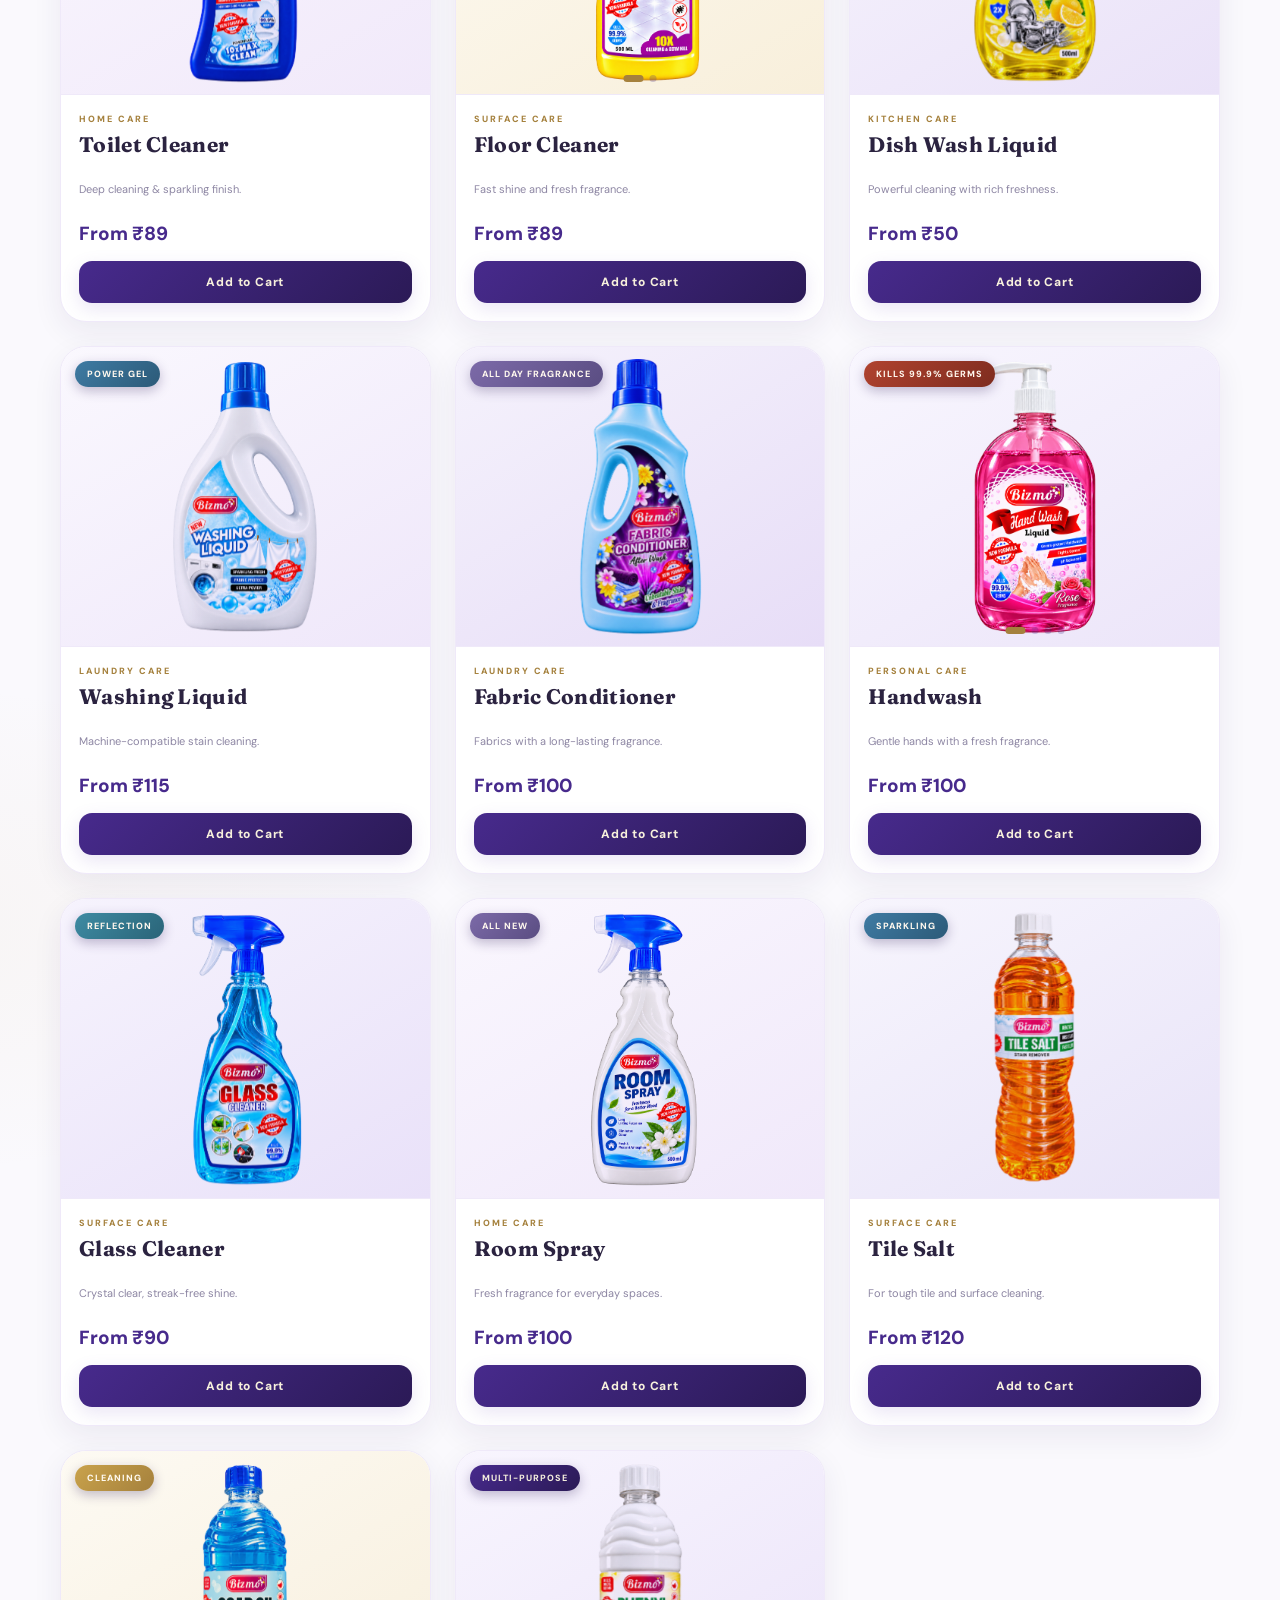
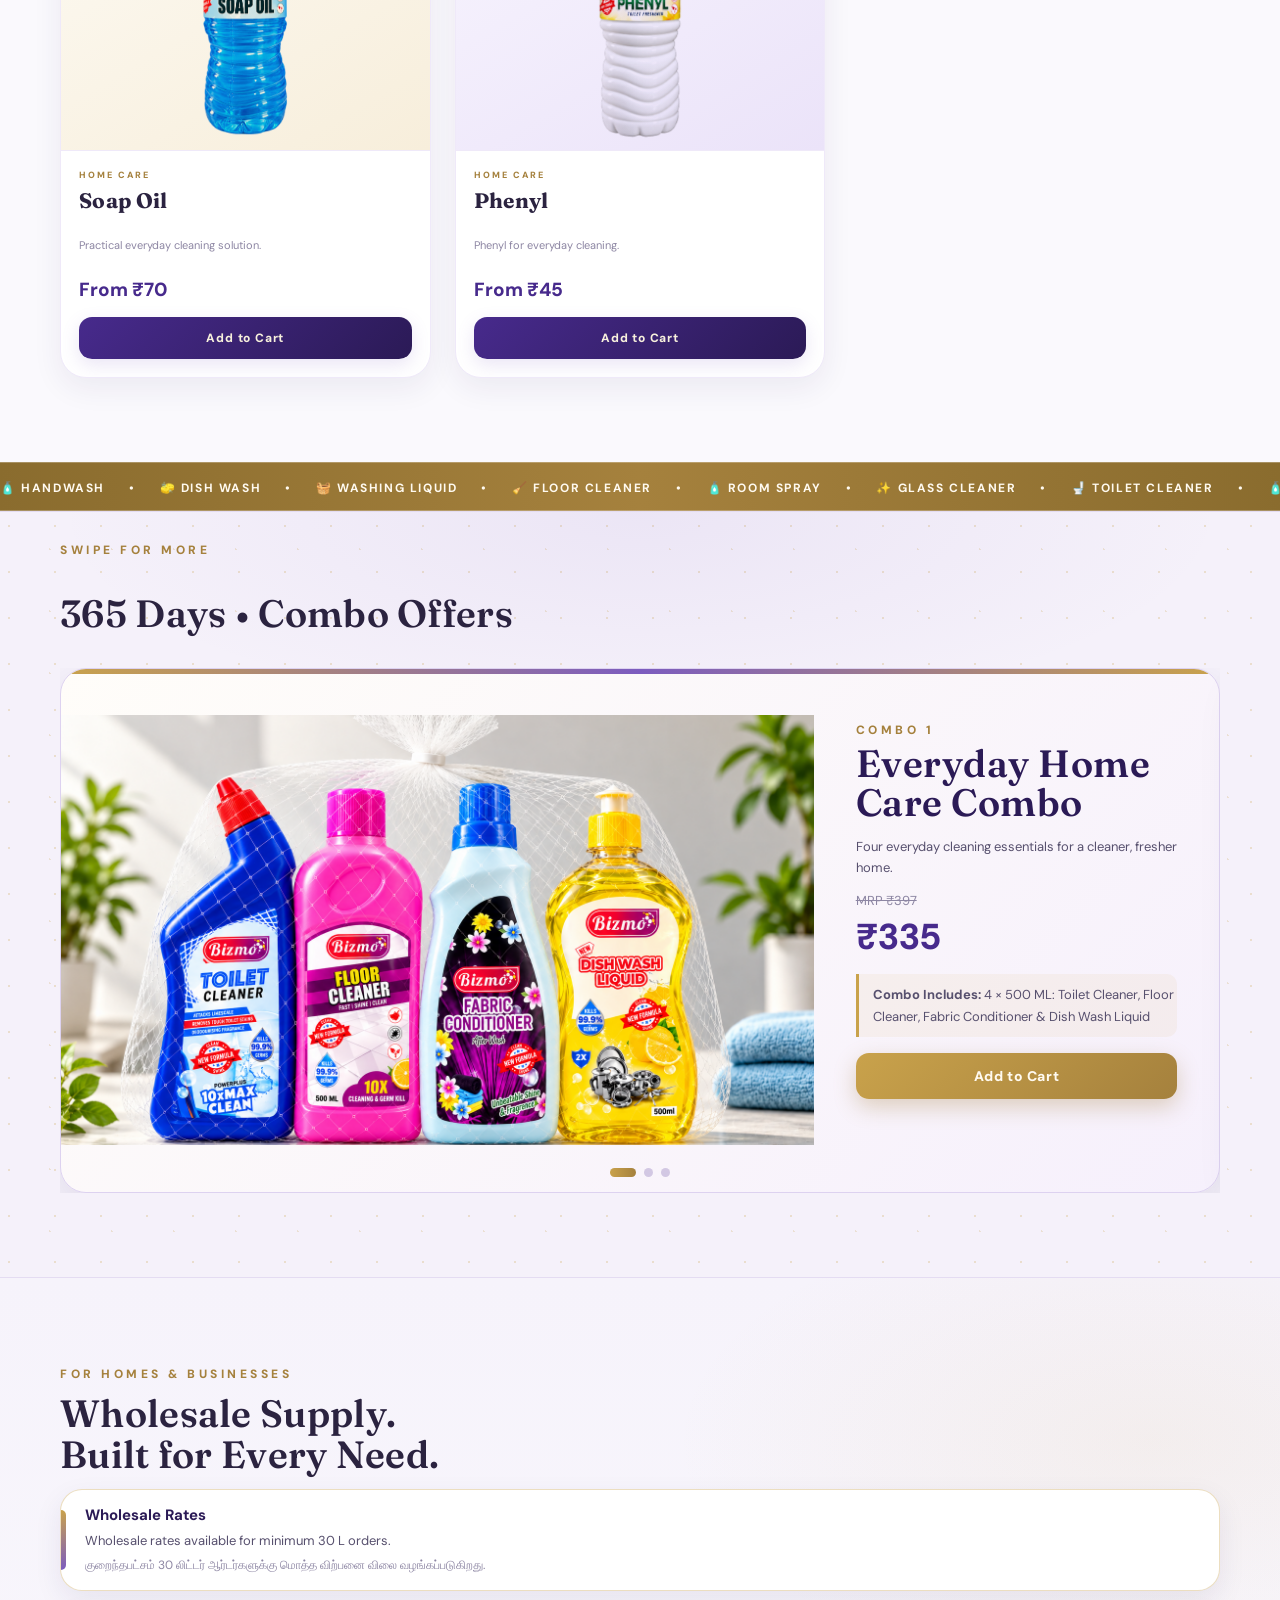
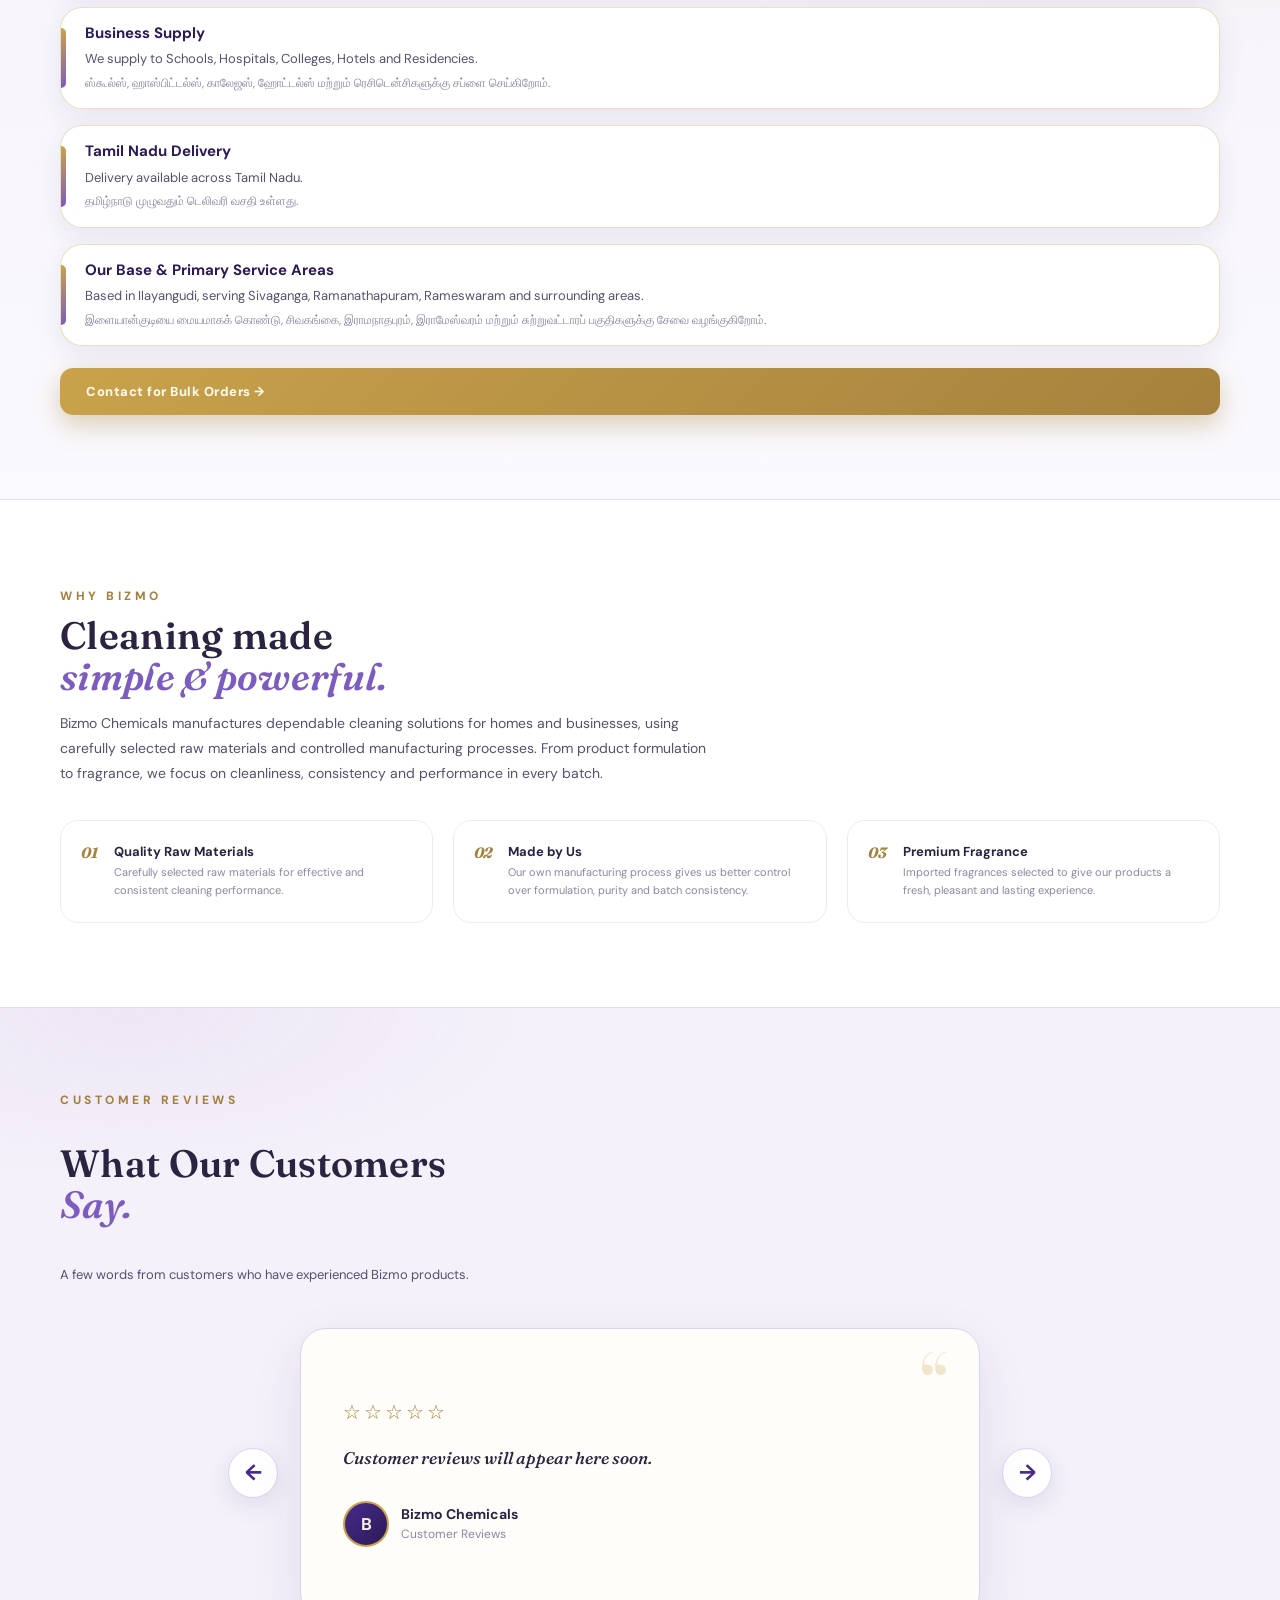
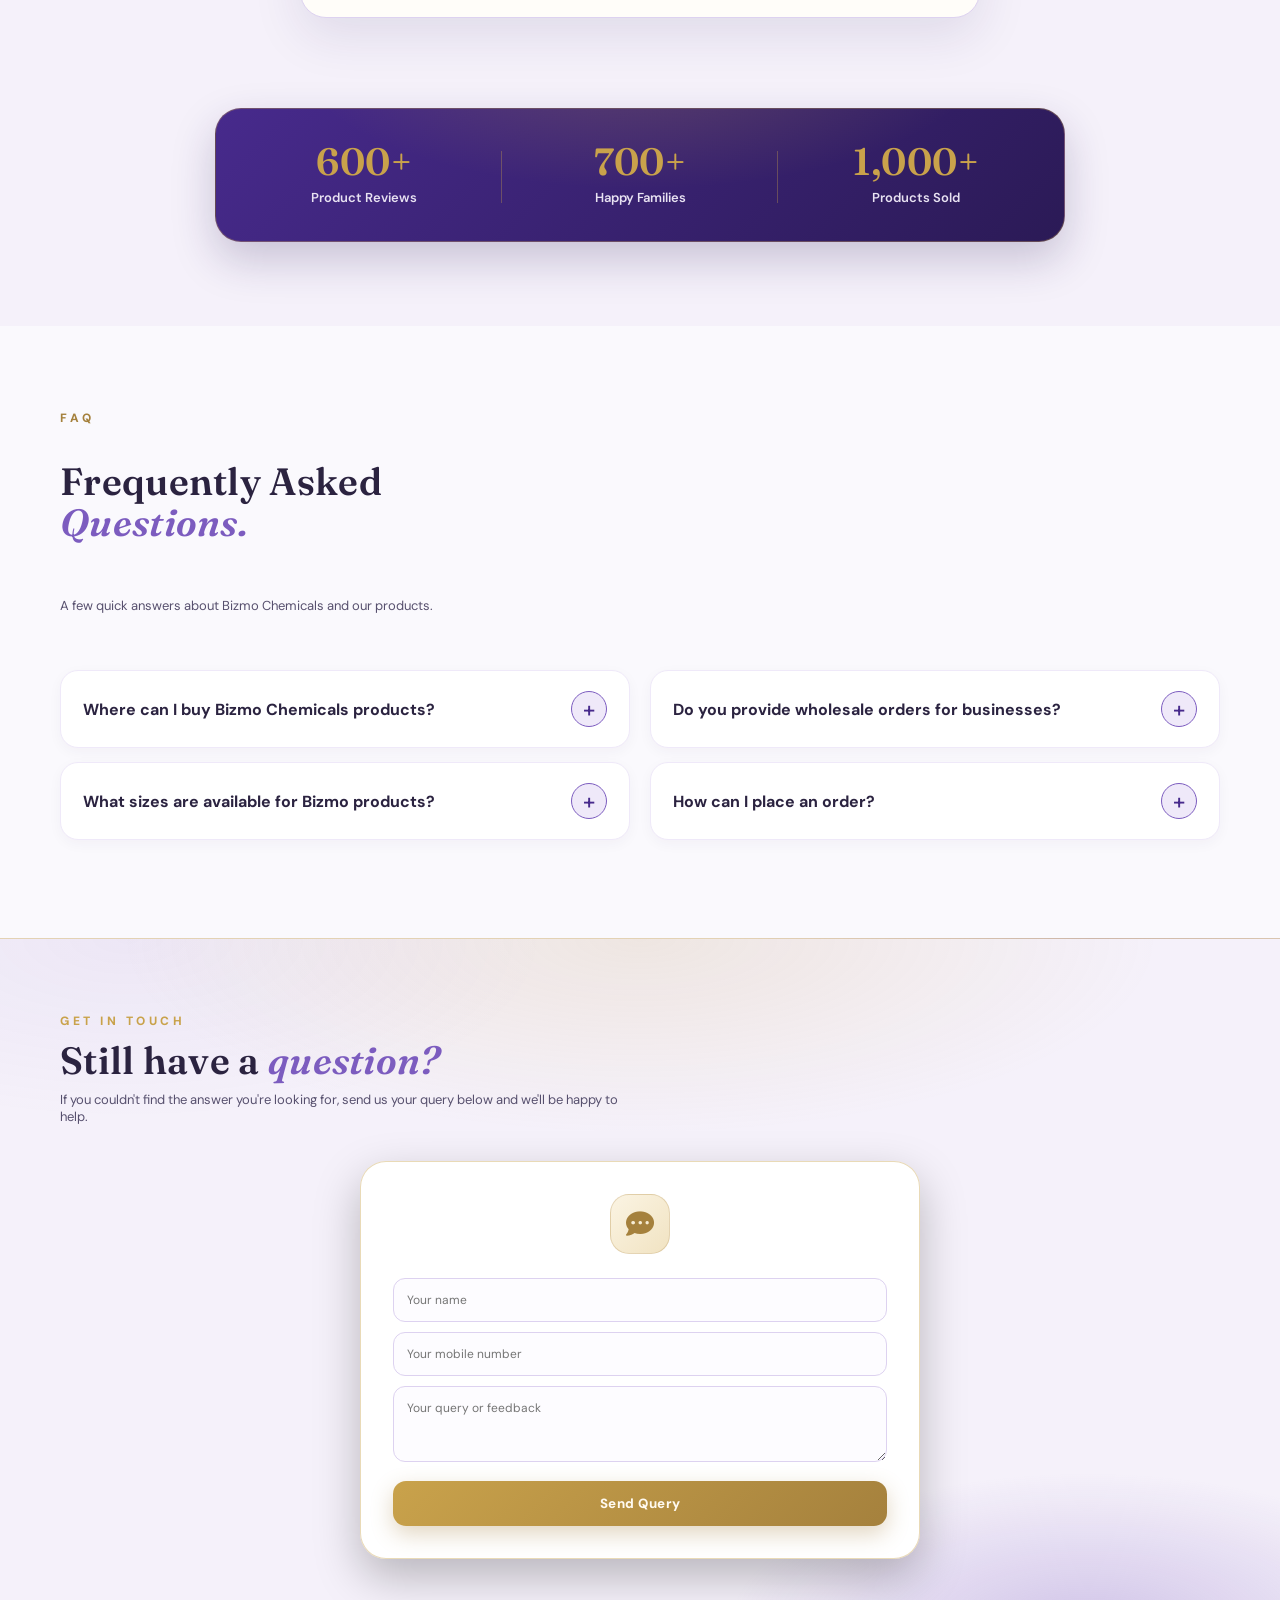
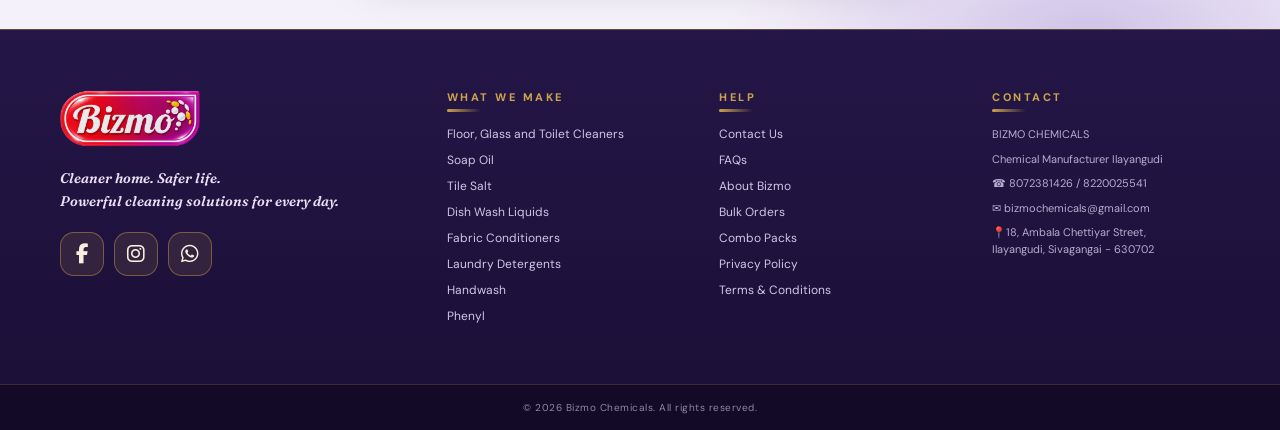
==== commit 504a4f31: "New index.html" ====
--- a/index.html
+++ b/index.html
@@ -9,7 +9,7 @@
     <link rel="preconnect" href="https://fonts.gstatic.com" crossorigin>
     <link href="https://fonts.googleapis.com/css2?family=DM+Sans:wght@400;500;600;700;800&family=Fraunces:ital,opsz,wght@0,9..144,500;0,9..144,600;0,9..144,700;1,9..144,500;1,9..144,600&family=Noto+Sans+Tamil:wght@600;700;800&display=swap" rel="stylesheet">
     <link rel="stylesheet" href="https://cdnjs.cloudflare.com/ajax/libs/font-awesome/6.5.2/css/all.min.css">
-    <link rel="stylesheet" href="style.css?v=final">
+    <link rel="stylesheet" href="style.css?v=myorders4">
   </head>
 
   <body>
@@ -30,6 +30,7 @@
           <a href="#about">About Us</a>
           <a href="#faq">FAQs</a>
           <a href="#contact">Contact</a>
+          <a href="javascript:void(0)" onclick="openMyOrders()">My Orders</a>
         </nav>
 
         <div class="nav-actions">
@@ -1794,7 +1795,7 @@
   </p>
 
   <p>
-    ✉ bizmochemicalsily@gmail.com
+    ✉ bizmochemicals@gmail.com
   </p>
 
   <p>
@@ -2159,6 +2160,91 @@
 
     </div>
 
+    <!-- MY ORDERS -->
+    <div
+      class="myorders-modal"
+      id="myOrdersModal"
+    >
+
+      <div class="myorders-box">
+
+        <button
+          class="myorders-close"
+          onclick="closeMyOrders()"
+          aria-label="Close My Orders"
+        >
+          ×
+        </button>
+
+        <div class="myorders-header">
+
+          <span class="kicker">
+            BIZMO CHEMICALS
+          </span>
+
+          <h2>My Orders</h2>
+
+          <p>
+            Enter your Order ID and mobile number to track your order.
+          </p>
+
+        </div>
+
+        <div class="myorders-form" id="myOrdersForm">
+
+          <label class="myorders-label">
+            Order ID
+          </label>
+
+          <input
+            id="myOrderId"
+            class="myorders-input"
+            type="text"
+            maxlength="30"
+            placeholder="e.g. BZ-261011-185102-101"
+            autocomplete="off"
+          >
+
+          <label class="myorders-label">
+            Mobile Number
+          </label>
+
+          <input
+            id="myOrderMobile"
+            class="myorders-input"
+            type="tel"
+            maxlength="10"
+            placeholder="10-digit mobile used at checkout"
+            inputmode="numeric"
+          >
+
+          <button
+            type="button"
+            class="myorders-btn"
+            id="myOrderTrackBtn"
+            onclick="trackMyOrder()"
+          >
+            Track Order
+          </button>
+
+        </div>
+
+        <div class="myorders-result" id="myOrdersResult" style="display:none"></div>
+
+        <button
+          type="button"
+          class="myorders-back"
+          id="myOrdersBackBtn"
+          onclick="myOrdersBack()"
+          style="display:none"
+        >
+          ← Track another order
+        </button>
+
+      </div>
+
+    </div>
+
     <!-- TOAST -->
     <div
       class="toast"
@@ -2167,7 +2253,7 @@
       Added to cart ✓
     </div>
 
-    <script src="script.js?v=final"></script>
+    <script src="script.js?v=myorders4"></script>
 <!-- BACK TO TOP -->
 <button
   id="backToTop"
@@ -2177,4 +2263,4 @@
   ↑
 </button>
   </body>
-</html>+</html>
--- a/style.css
+++ b/style.css
@@ -2357,6 +2357,256 @@
 .checkout:hover {
   transform: translateY(-2px);
   box-shadow: 0 12px 30px rgba(166, 129, 61, 0.4);
+}
+
+/* ================= MY ORDERS ================= */
+
+.myorders-modal {
+  position: fixed;
+  inset: 0;
+  display: none;
+  align-items: center;
+  justify-content: center;
+  padding: 20px;
+  overflow-y: auto;
+  background: rgba(43, 26, 86, 0.55);
+  backdrop-filter: blur(7px);
+  -webkit-backdrop-filter: blur(7px);
+  z-index: 130;
+}
+
+.myorders-modal.show {
+  display: flex;
+  animation: overlayFade 0.28s ease;
+}
+
+.myorders-box {
+  width: 100%;
+  max-width: 530px;
+  margin: auto;
+  max-height: 92vh;
+  max-height: 92dvh;
+  overflow-y: auto;
+  background: #fffdf9;
+  border: 1px solid var(--lavender-line);
+  border-radius: var(--radius-lg);
+  padding: 30px;
+  position: relative;
+  flex-shrink: 0;
+  box-shadow: 0 34px 90px rgba(43, 26, 86, 0.35);
+  overscroll-behavior: contain;
+  -webkit-overflow-scrolling: touch;
+}
+
+.myorders-modal.show .myorders-box {
+  animation: popRise 0.42s cubic-bezier(0.22, 1.15, 0.36, 1);
+}
+
+.myorders-box::before {
+  content: "";
+  position: absolute;
+  top: 0;
+  left: 30px;
+  right: 30px;
+  height: 4px;
+  border-radius: 0 0 6px 6px;
+  background: linear-gradient(90deg, var(--gold), var(--violet-bright), var(--gold));
+}
+
+.myorders-close {
+  position: absolute;
+  top: 14px;
+  right: 16px;
+  width: 34px;
+  height: 34px;
+  border: none;
+  border-radius: 50%;
+  background: rgba(43, 26, 86, 0.07);
+  color: #2b1a56;
+  font-size: 20px;
+  line-height: 1;
+  cursor: pointer;
+}
+
+.myorders-header {
+  text-align: center;
+  margin-bottom: 22px;
+}
+
+.myorders-header h2 {
+  font-family: 'Fraunces', serif;
+  font-size: 26px;
+  color: #2b1a56;
+  margin: 6px 0;
+}
+
+.myorders-header p {
+  font-size: 14px;
+  color: #6b6480;
+}
+
+.myorders-label {
+  display: block;
+  font-size: 13px;
+  font-weight: 600;
+  color: #2b1a56;
+  margin: 14px 0 6px;
+}
+
+.myorders-input {
+  width: 100%;
+  padding: 12px 14px;
+  border: 1.5px solid var(--lavender-line);
+  border-radius: 10px;
+  font-size: 15px;
+  background: #fff;
+  color: #2b1a56;
+  outline: none;
+}
+
+.myorders-input:focus {
+  border-color: var(--violet-bright);
+  box-shadow: 0 0 0 3px rgba(107, 92, 165, 0.15);
+}
+
+.myorders-btn {
+  width: 100%;
+  margin-top: 20px;
+  padding: 14px;
+  border: none;
+  border-radius: 30px;
+  background: linear-gradient(135deg, #6b5ca5, #4a3f6b);
+  color: #fff;
+  font-size: 16px;
+  font-weight: 700;
+  cursor: pointer;
+}
+
+.myorders-btn:disabled {
+  opacity: 0.6;
+  cursor: wait;
+}
+
+.myorders-result {
+  margin-top: 8px;
+}
+
+.myorders-card {
+  background: #f8f6ff;
+  border: 1px solid var(--lavender-line);
+  border-radius: 12px;
+  padding: 18px;
+}
+
+.myorders-status {
+  display: inline-block;
+  padding: 5px 14px;
+  border-radius: 20px;
+  font-size: 13px;
+  font-weight: 700;
+  margin-bottom: 14px;
+}
+
+.myorders-status.confirmed {
+  background: #e6f7e6;
+  color: #1e7d32;
+}
+
+.myorders-status.pending {
+  background: #fff3d6;
+  color: #9a6b00;
+}
+
+.myorders-status.delivered {
+  background: #e3ecff;
+  color: #24478f;
+}
+
+.myorders-row {
+  display: flex;
+  justify-content: space-between;
+  gap: 12px;
+  padding: 7px 0;
+  border-bottom: 1px dashed #e2ddf2;
+  font-size: 14px;
+}
+
+.myorders-row:last-child {
+  border-bottom: none;
+}
+
+.myorders-row .k {
+  color: #6b6480;
+  font-weight: 600;
+  flex-shrink: 0;
+}
+
+.myorders-row .v {
+  color: #2b1a56;
+  text-align: right;
+  word-break: break-word;
+}
+
+.myorders-items {
+  white-space: pre-line;
+  font-size: 13px;
+}
+
+.myorders-back {
+  display: block;
+  width: 100%;
+  margin-top: 16px;
+  padding: 10px;
+  border: 1.5px solid var(--lavender-line);
+  border-radius: 30px;
+  background: transparent;
+  color: #4a3f6b;
+  font-size: 14px;
+  font-weight: 600;
+  cursor: pointer;
+}
+
+.myorders-copy {
+  border: 1px solid var(--lavender-line);
+  background: #fff;
+  border-radius: 8px;
+  padding: 3px 8px;
+  font-size: 14px;
+  cursor: pointer;
+  vertical-align: middle;
+  margin-left: 4px;
+}
+
+.myorders-copy:active {
+  transform: scale(0.92);
+}
+
+/* WhatsApp thank-you — reference ID loading state */
+.bizmo-thanks-loading {
+  display: flex;
+  align-items: center;
+  justify-content: center;
+  gap: 10px;
+  padding: 14px;
+  margin: 8px 0;
+  background: #f6f3ff;
+  border-radius: 12px;
+  font-size: 14px;
+  color: #6b6480;
+}
+
+.bizmo-spinner-dark {
+  border: 2px solid rgba(107, 92, 165, 0.25);
+  border-top-color: #6b5ca5;
+  margin-right: 0;
+  vertical-align: 0;
+}
+
+.myorders-error {
+  text-align: center;
+  padding: 24px 10px;
+  color: #6b6480;
+  font-size: 14px;
 }
 
 /* ================= TOAST ================= */
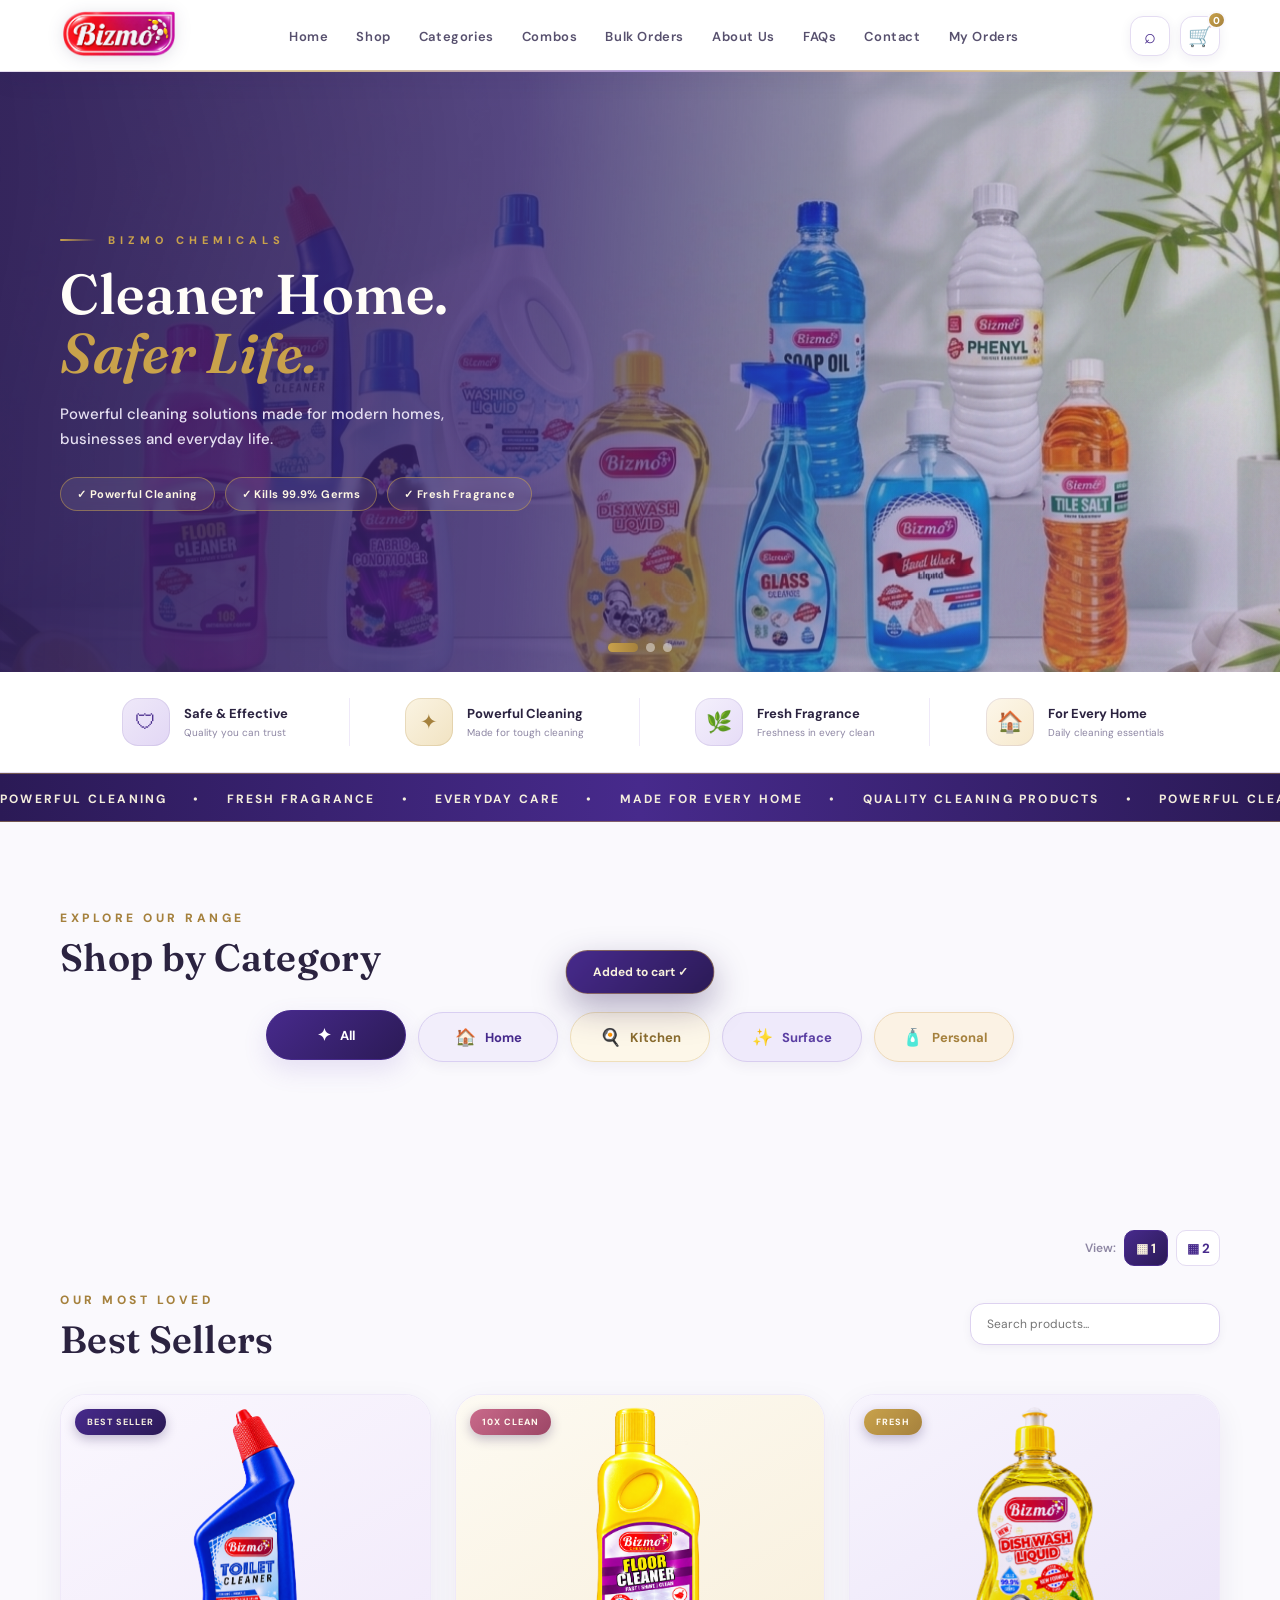
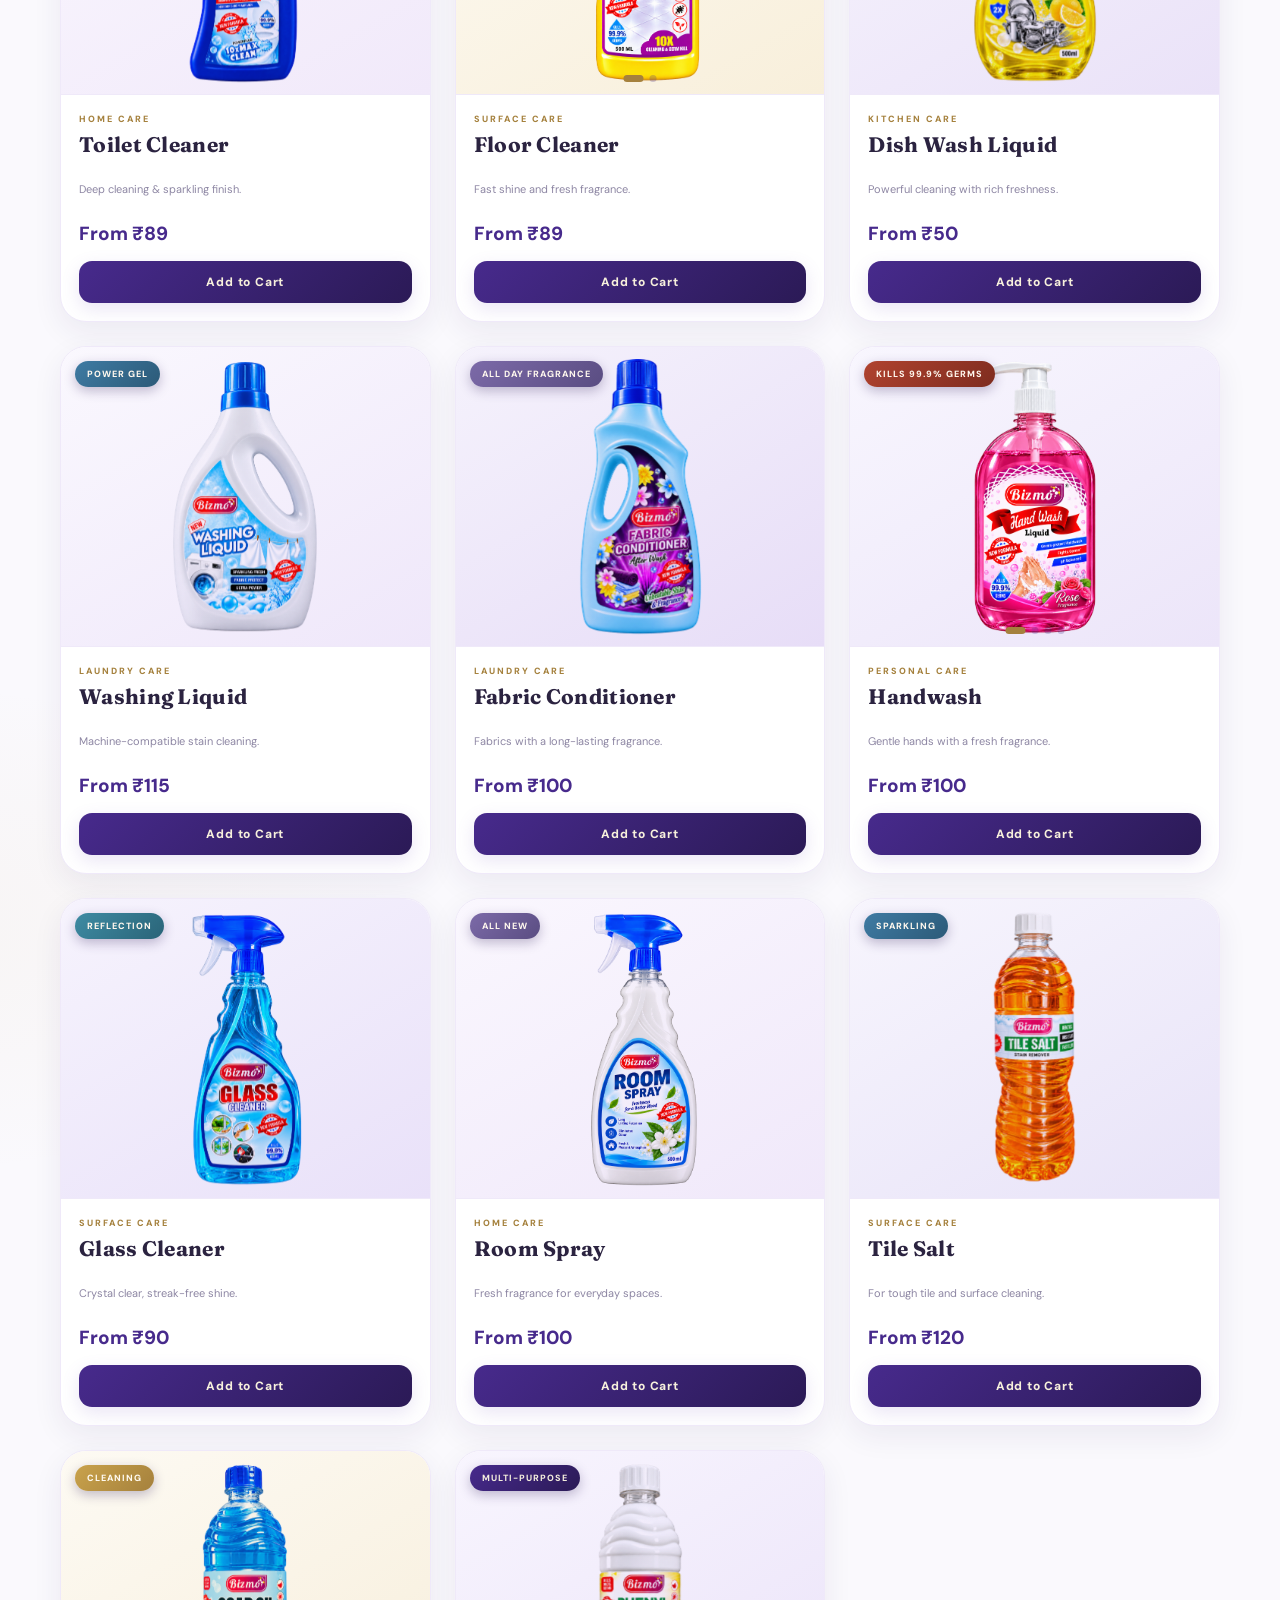
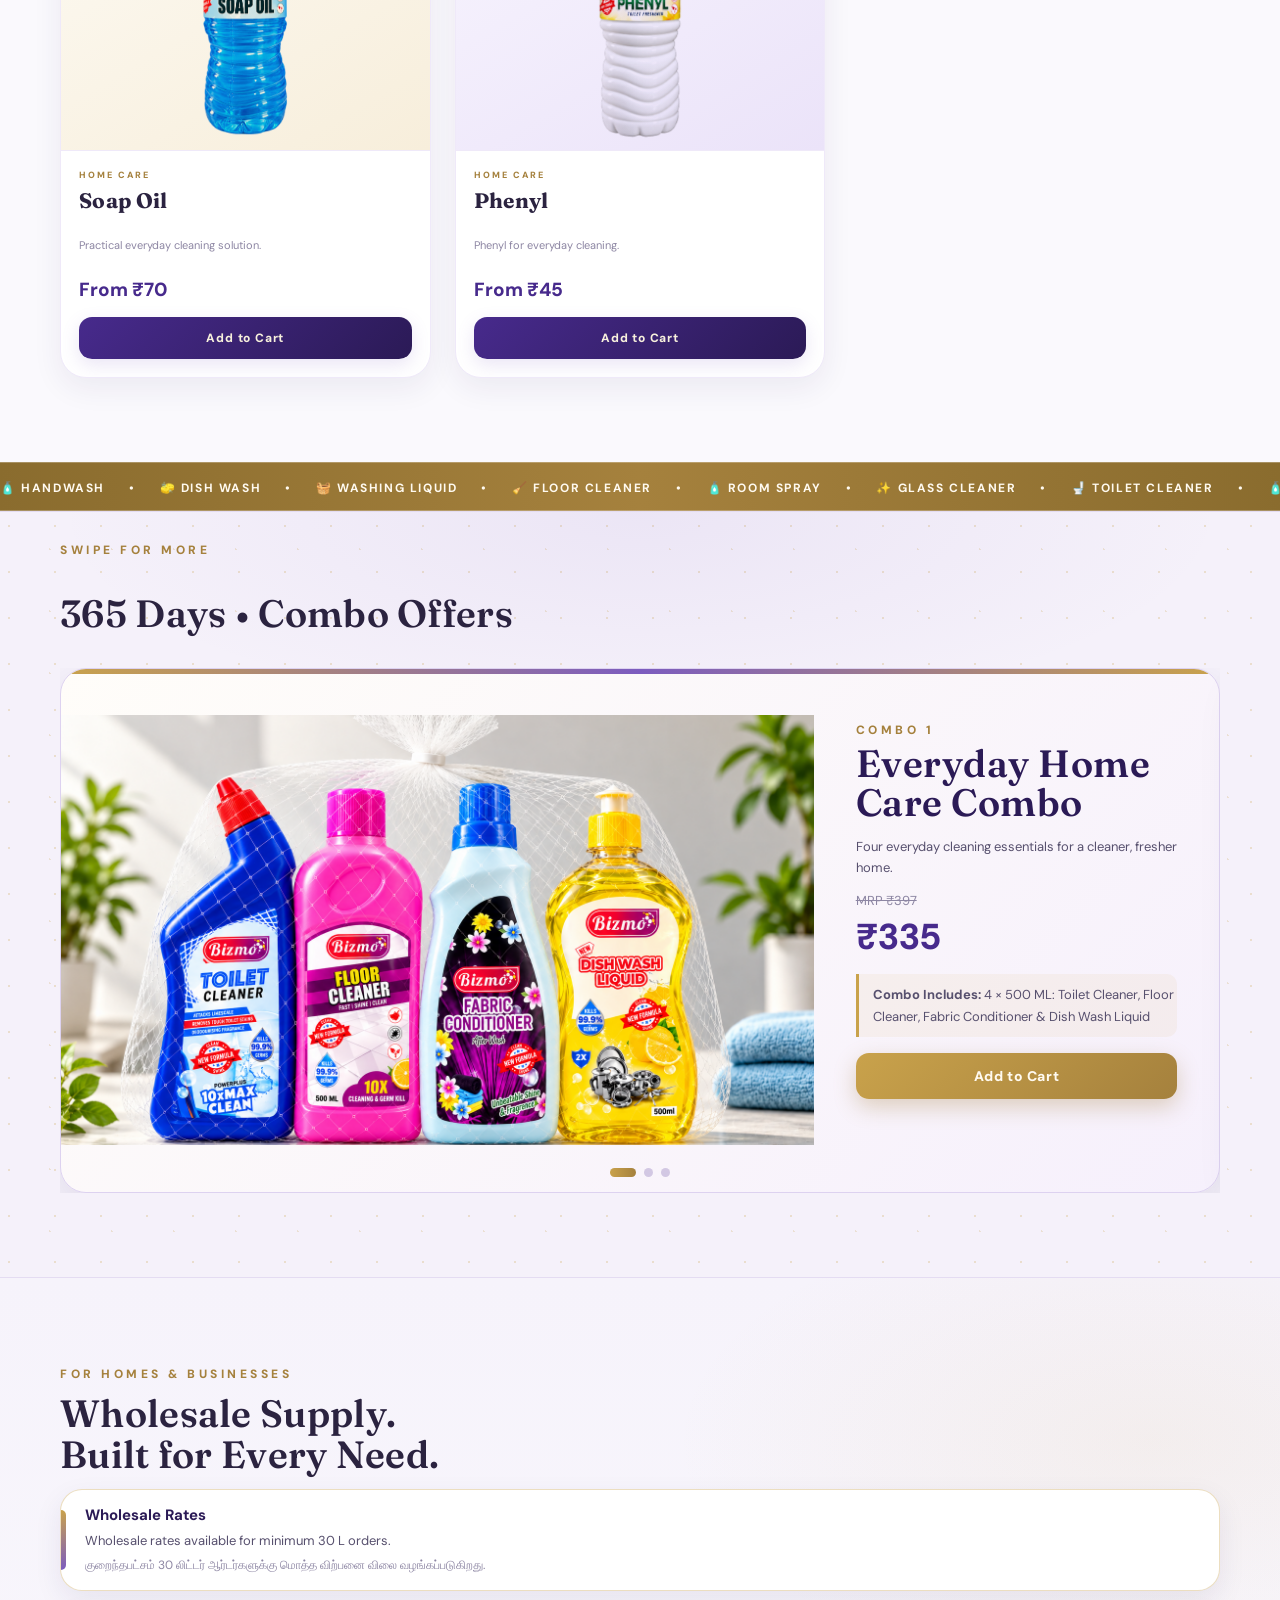
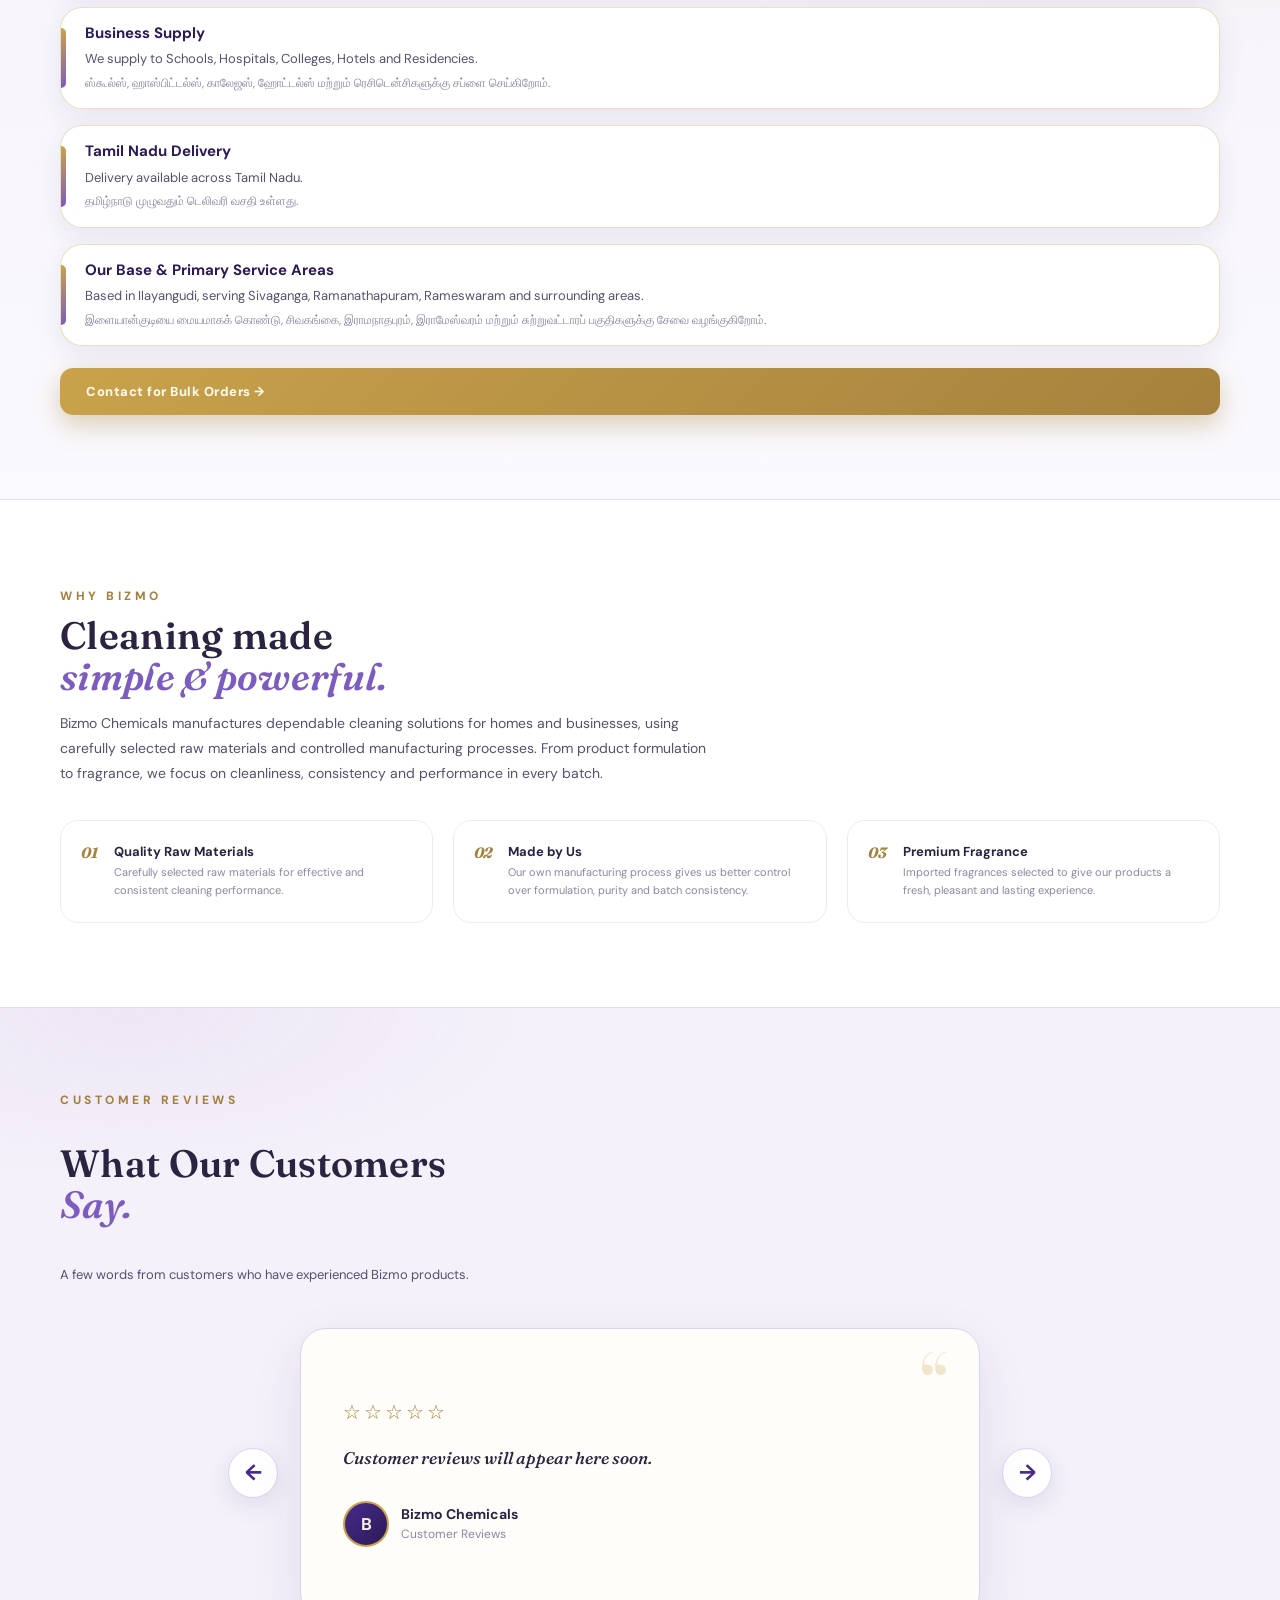
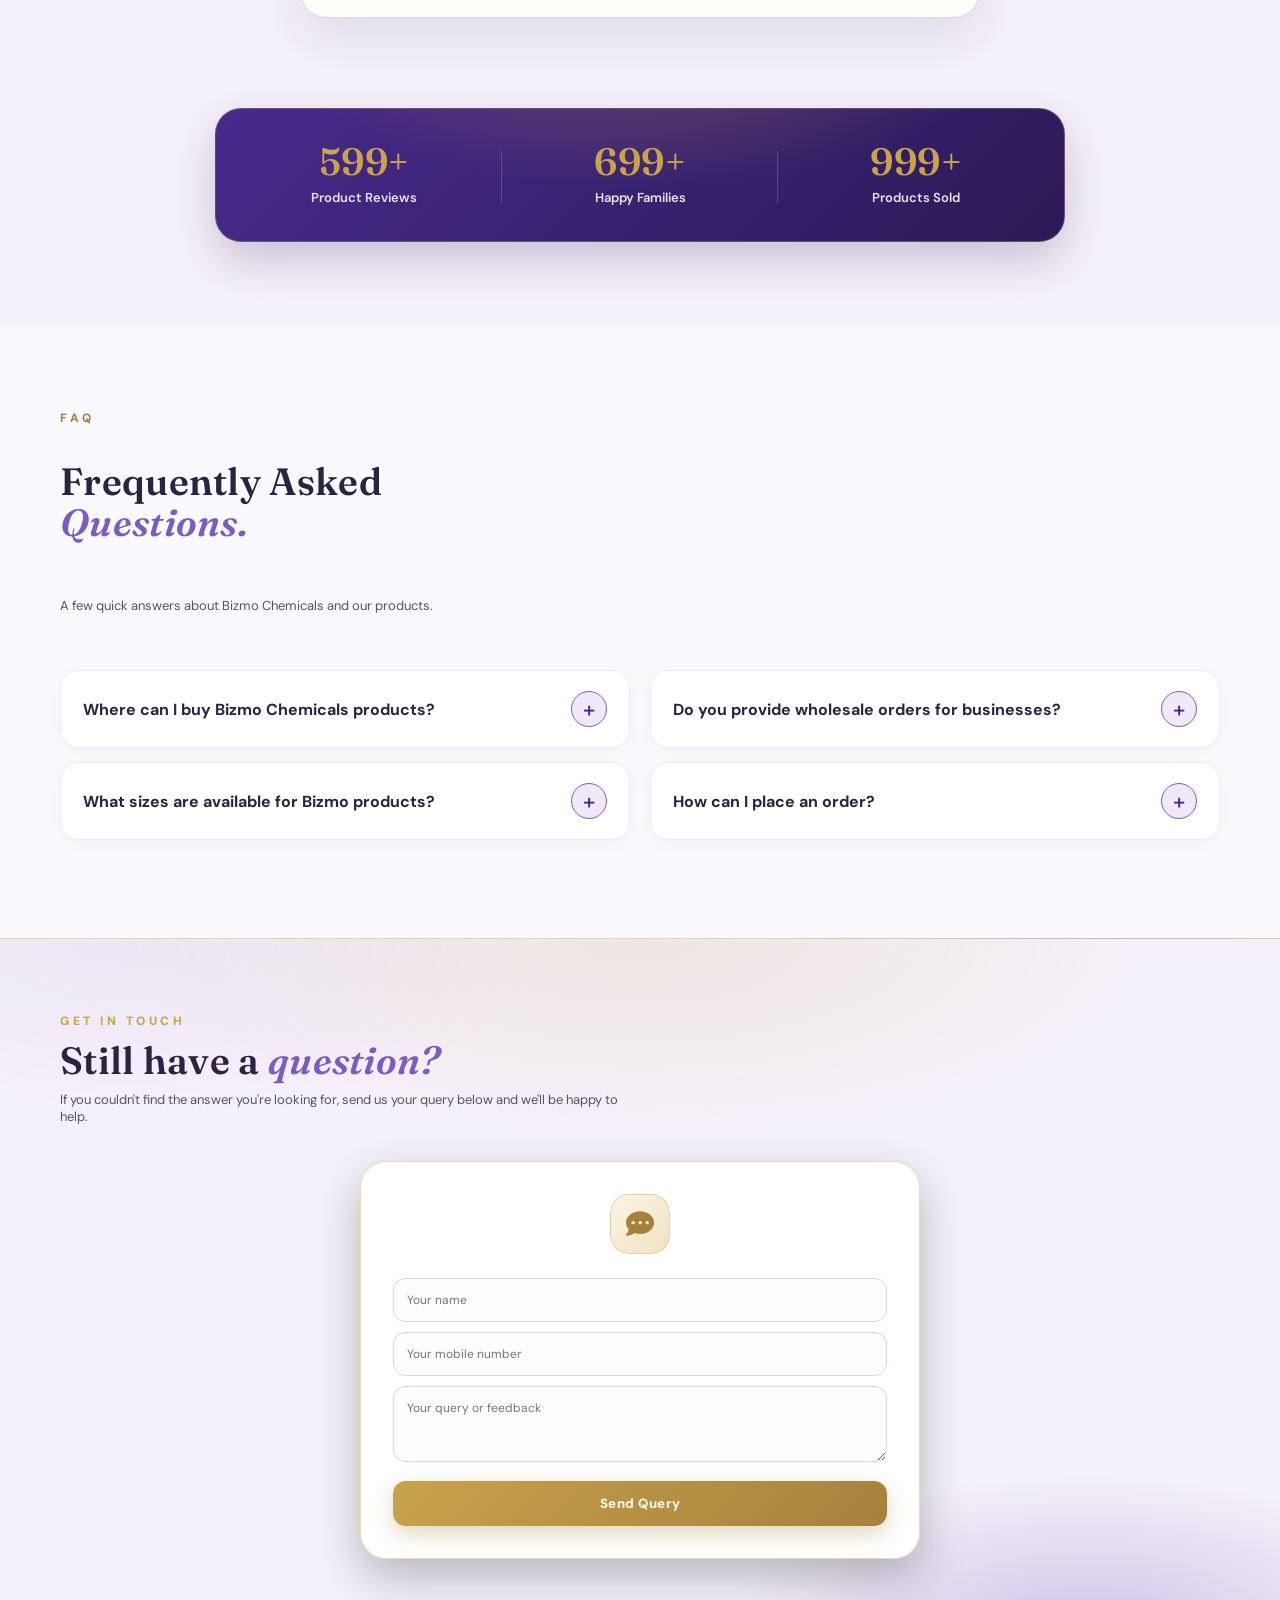
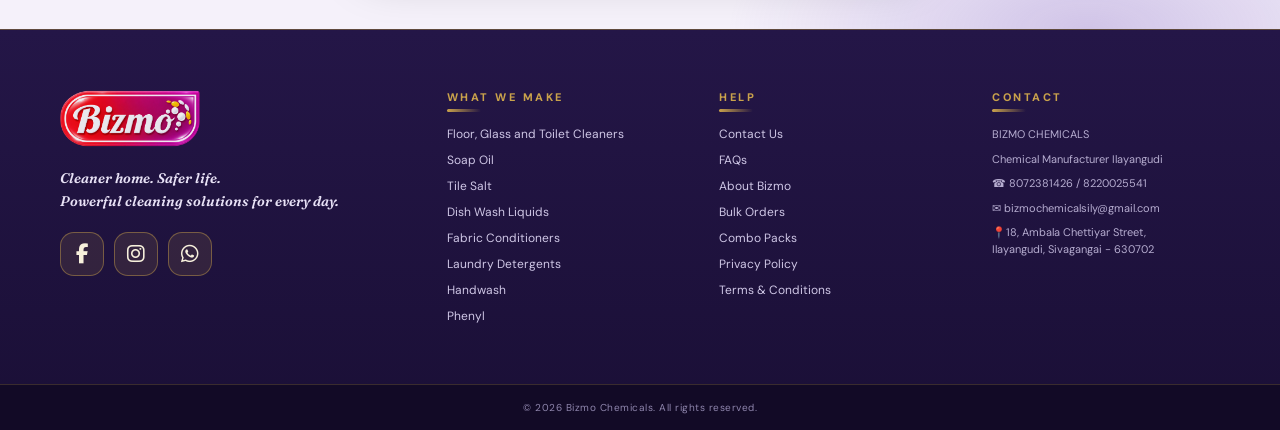
==== commit 1689f268: "Update index.html" ====
--- a/index.html
+++ b/index.html
@@ -1795,7 +1795,7 @@
   </p>
 
   <p>
-    ✉ bizmochemicals@gmail.com
+    ✉ bizmochemicalsily@gmail.com
   </p>
 
   <p>
